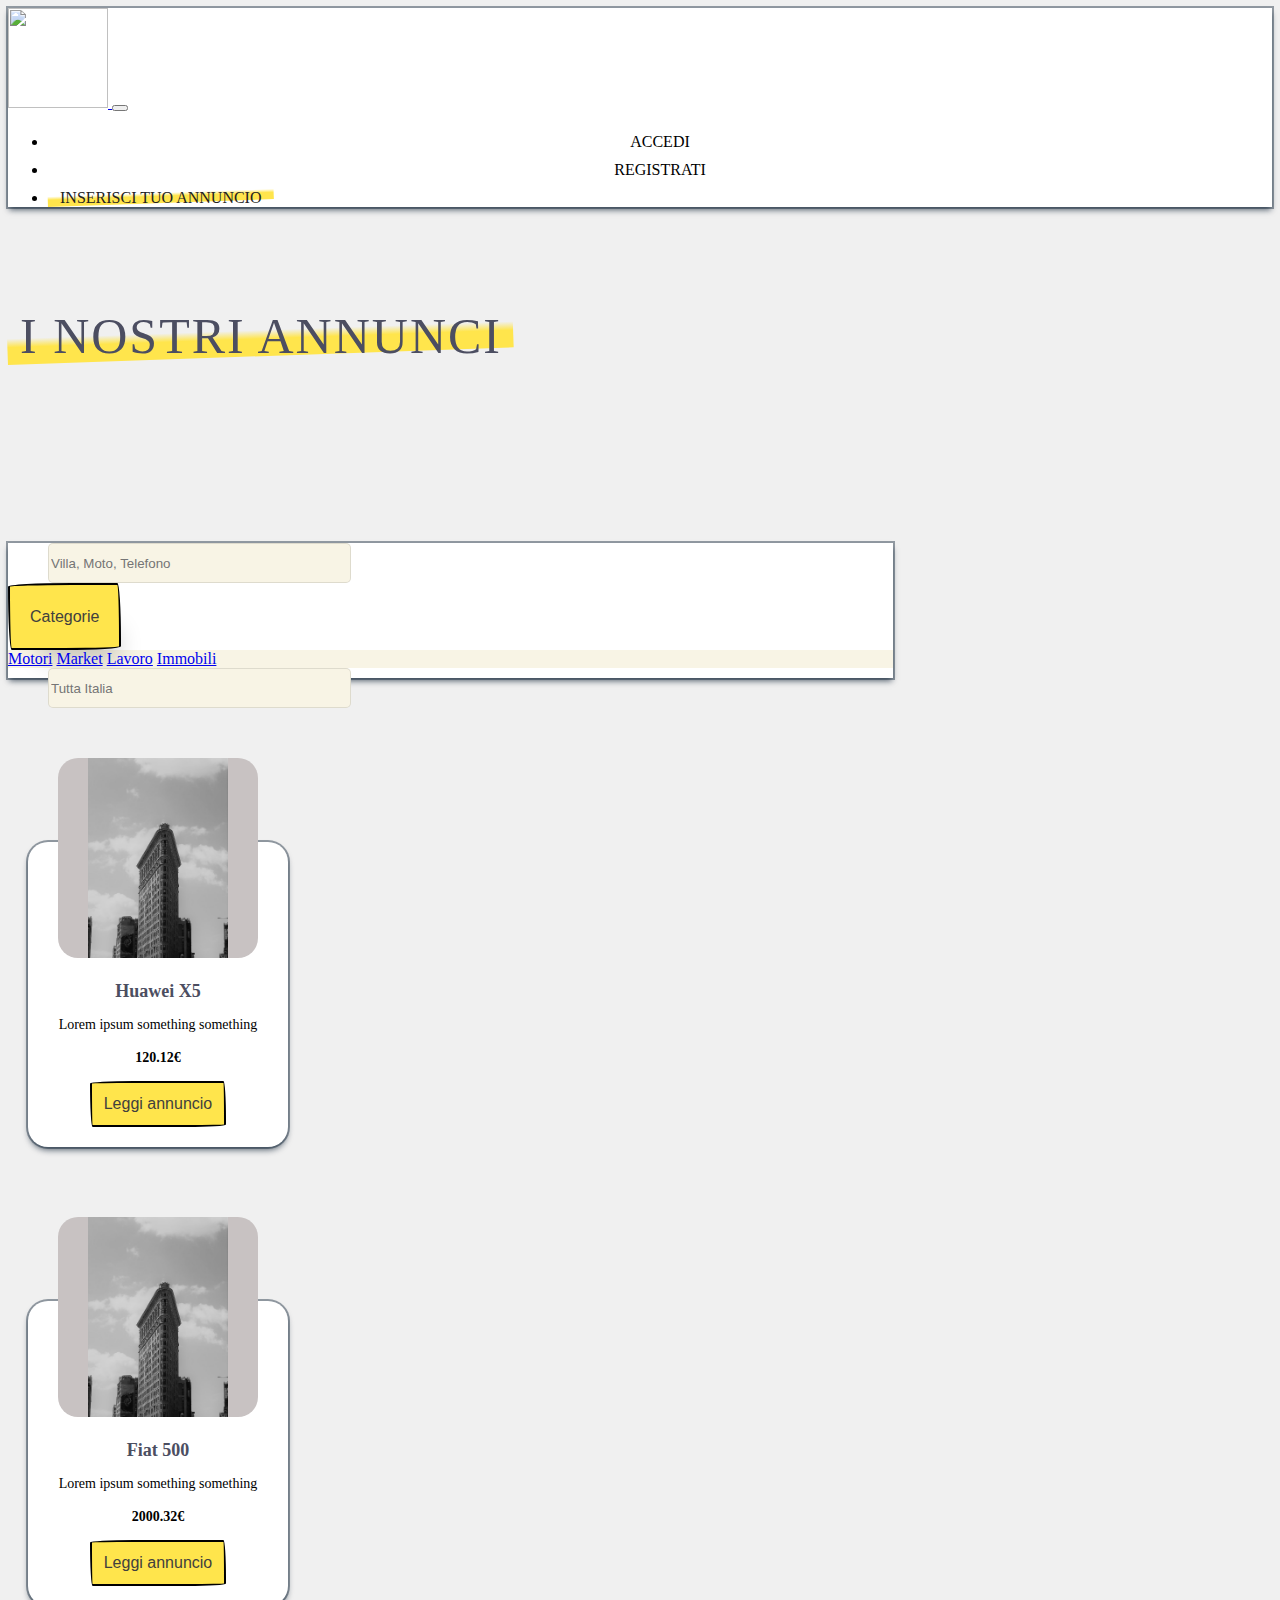
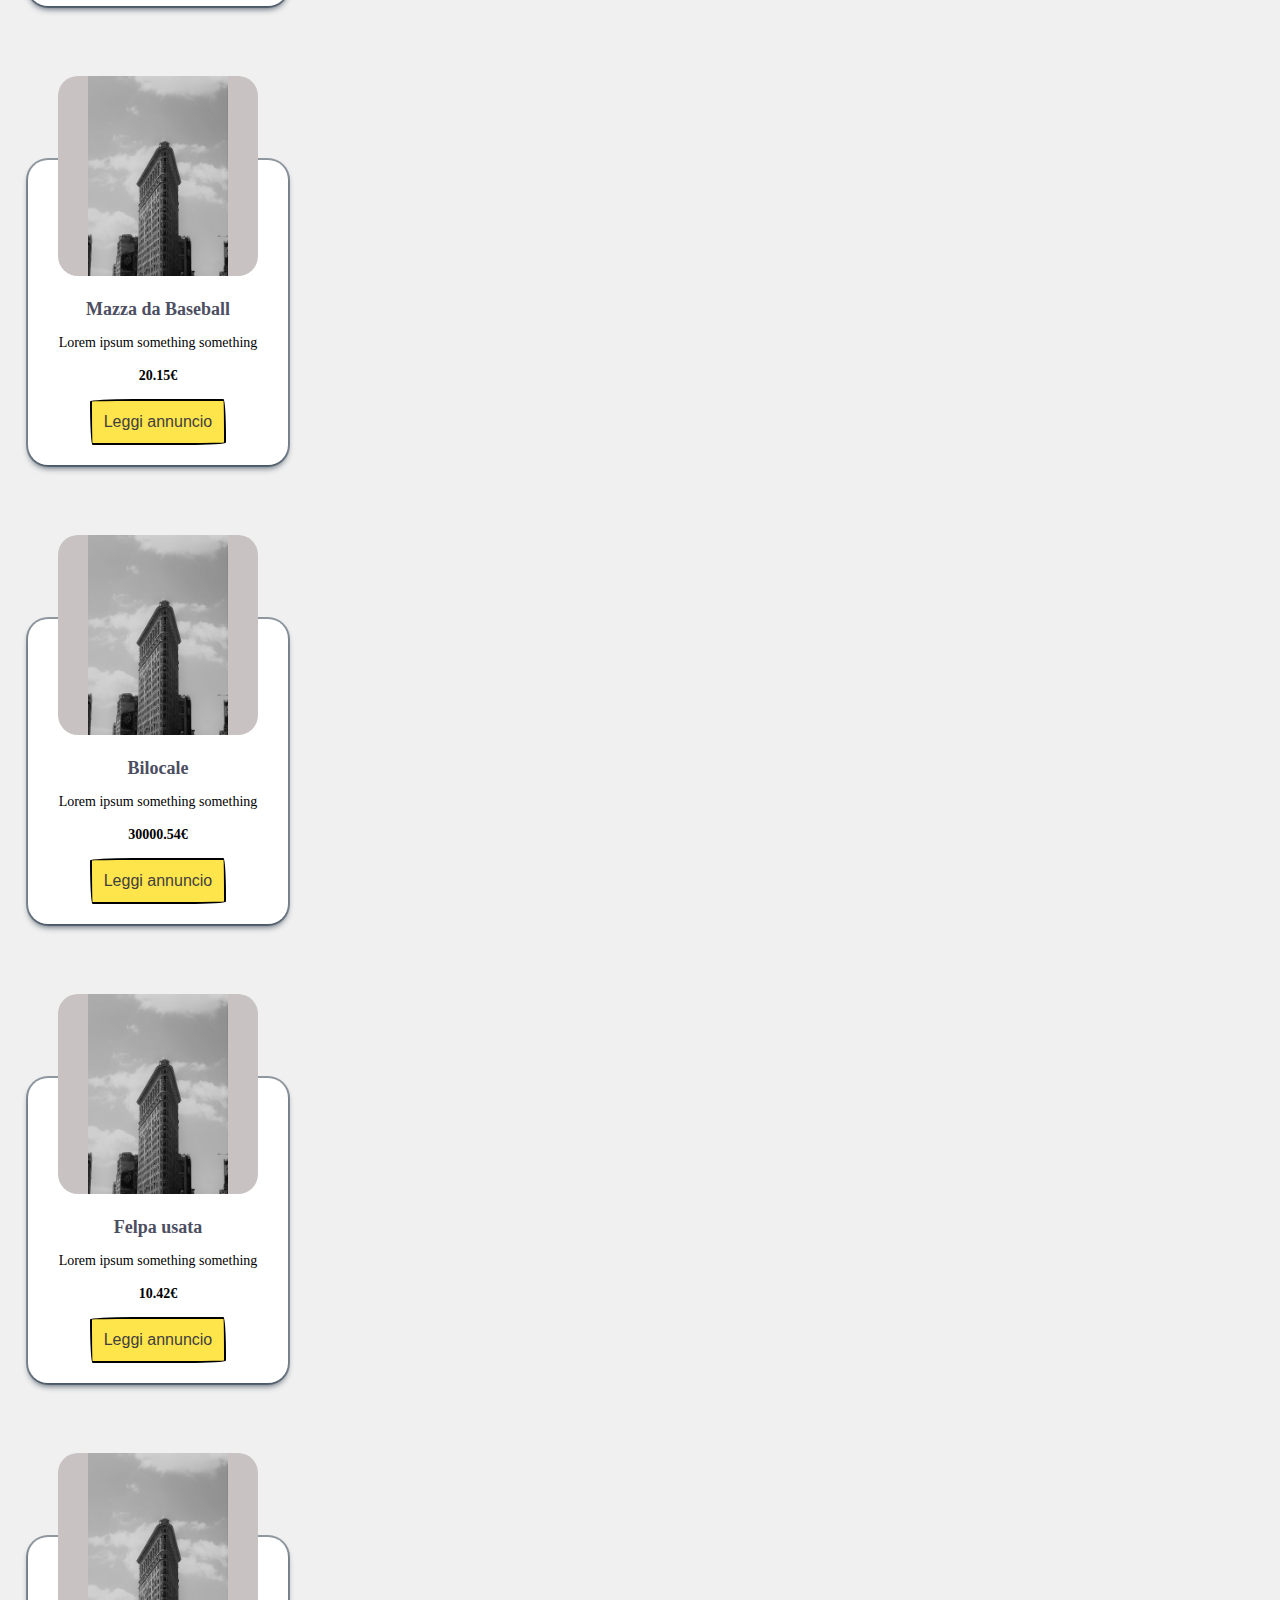
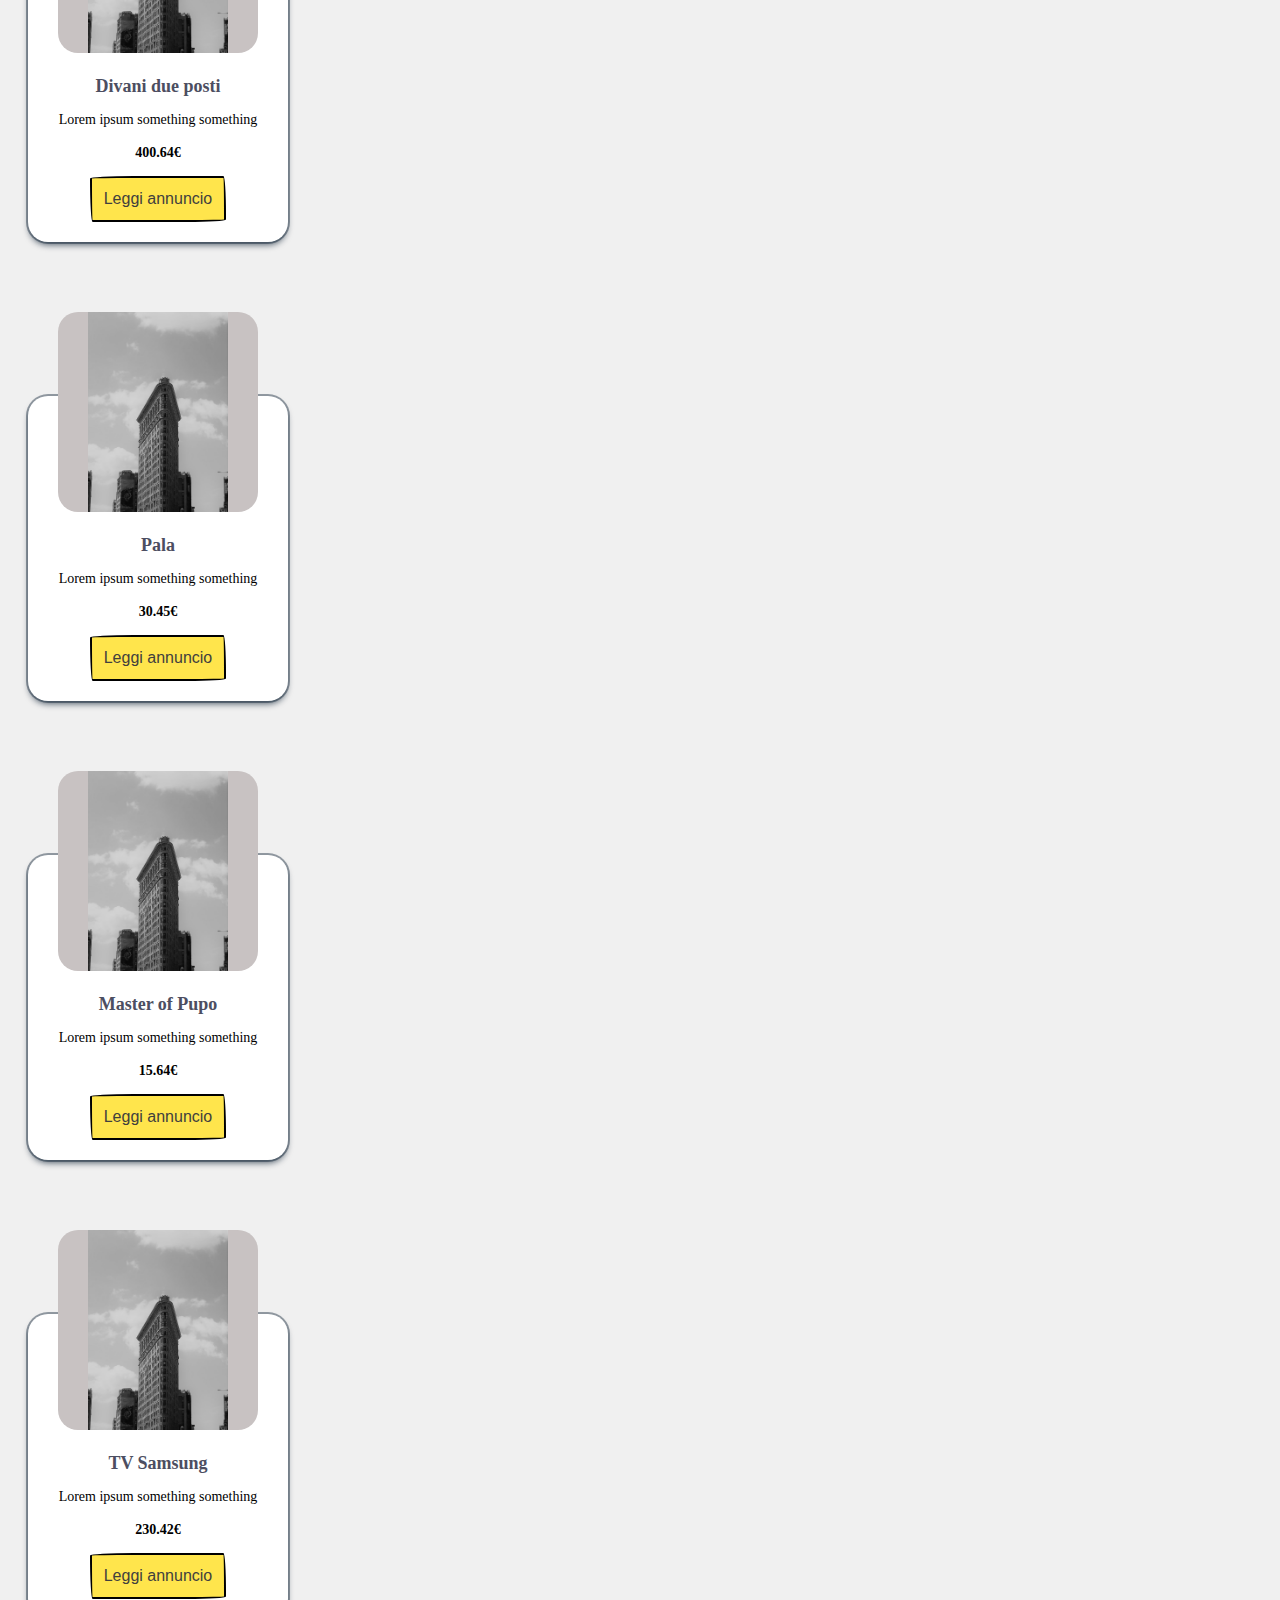
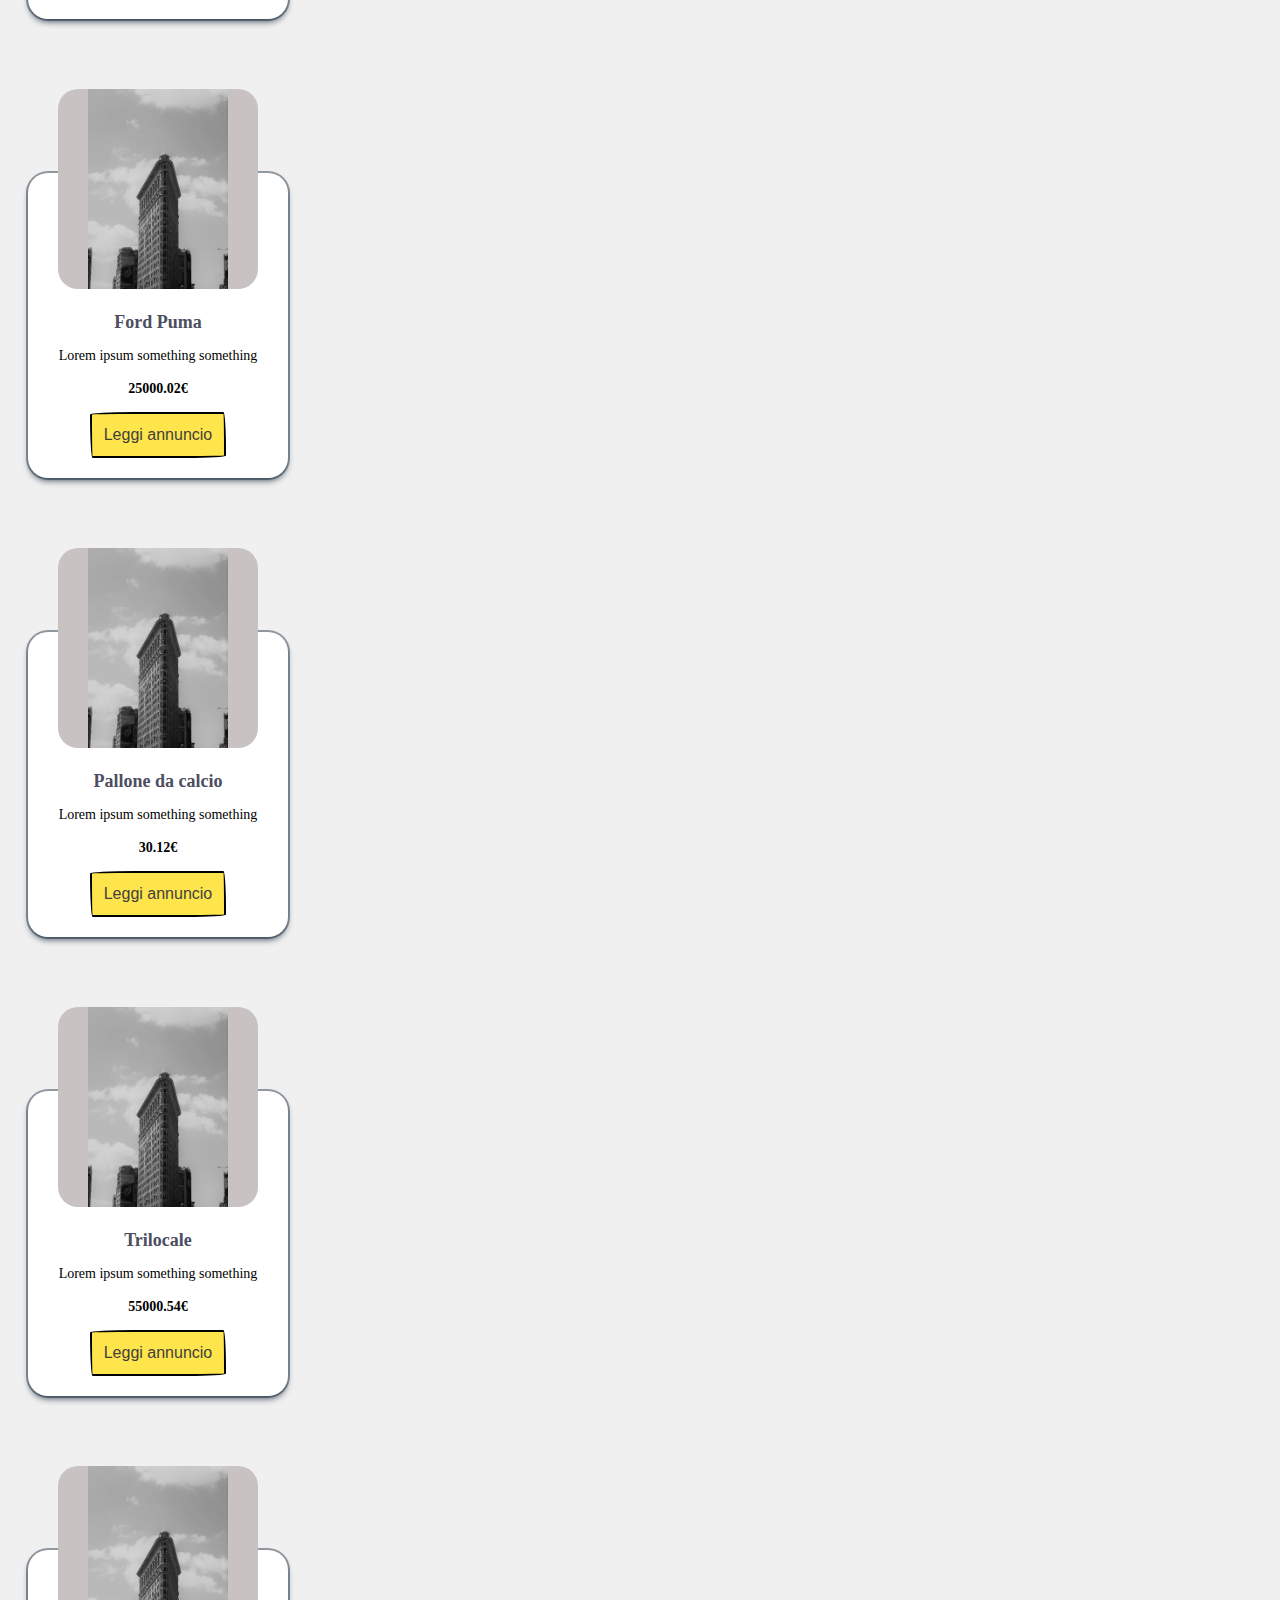
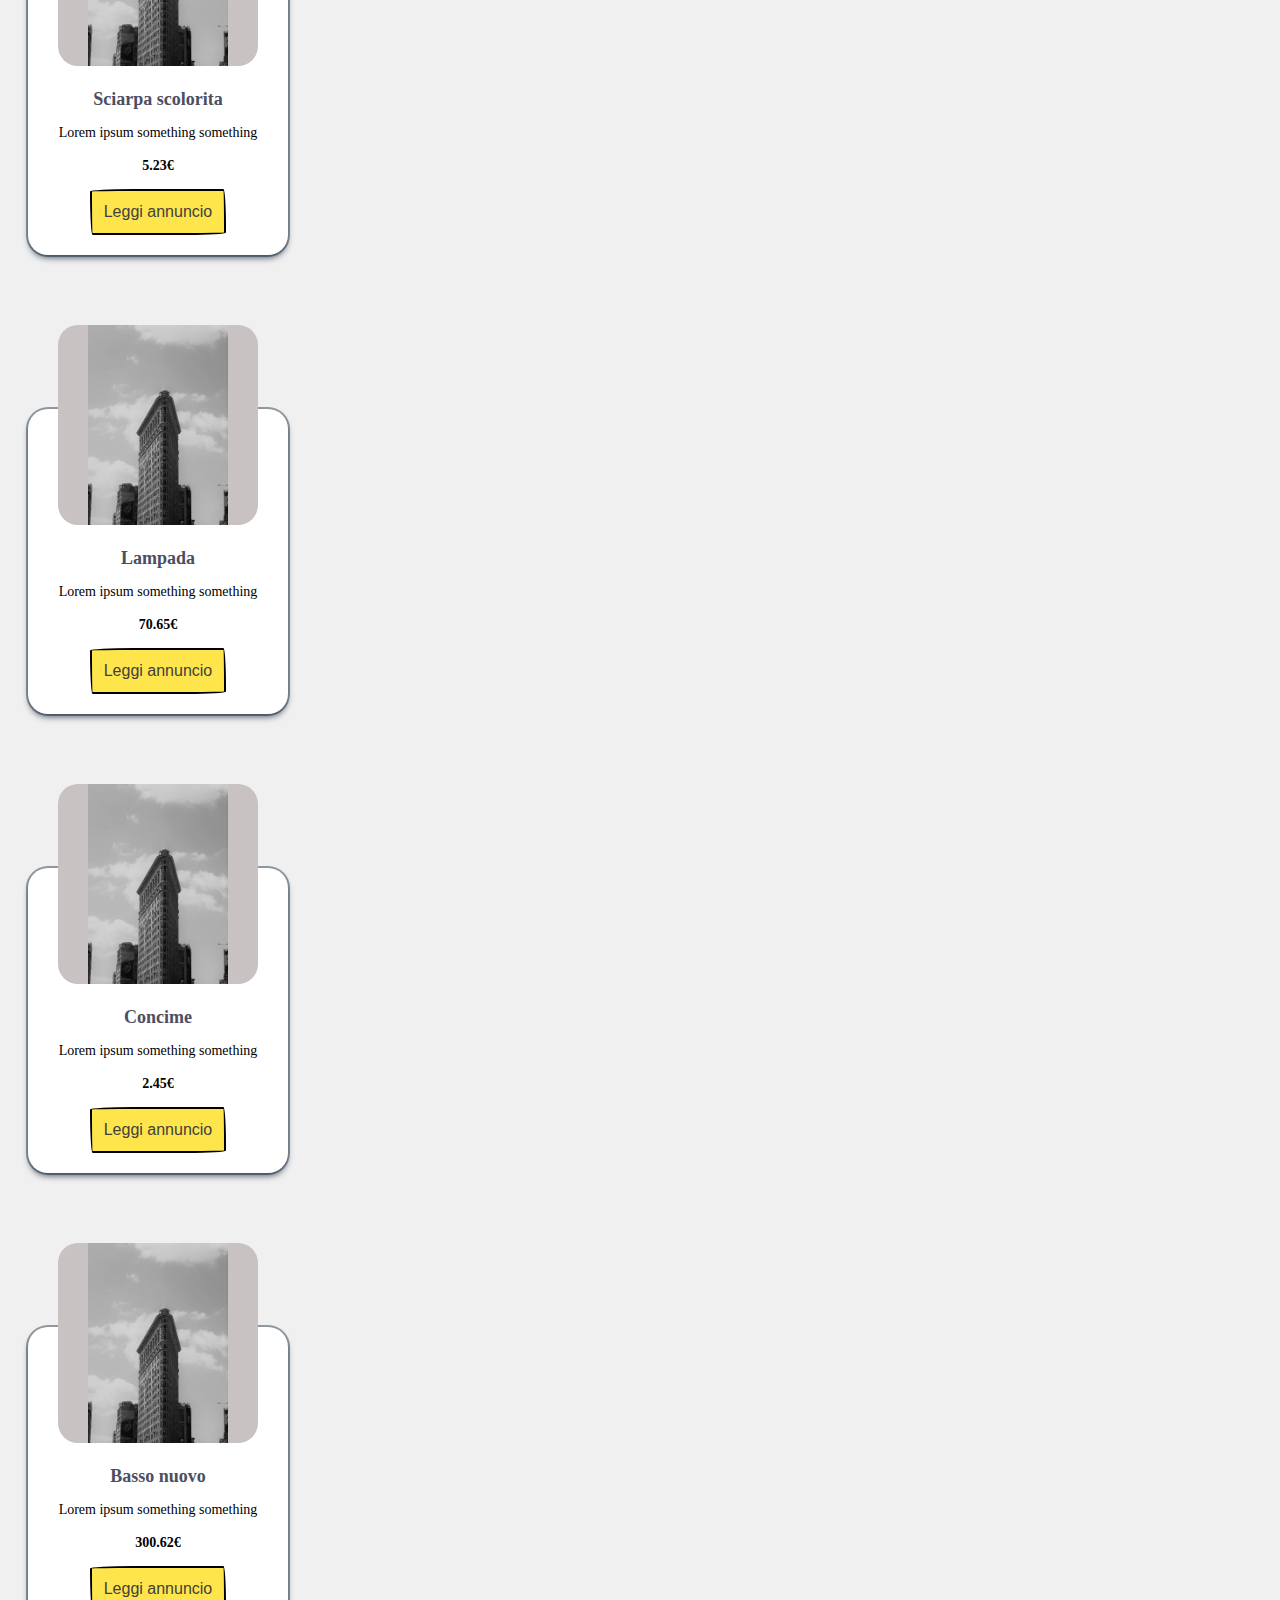
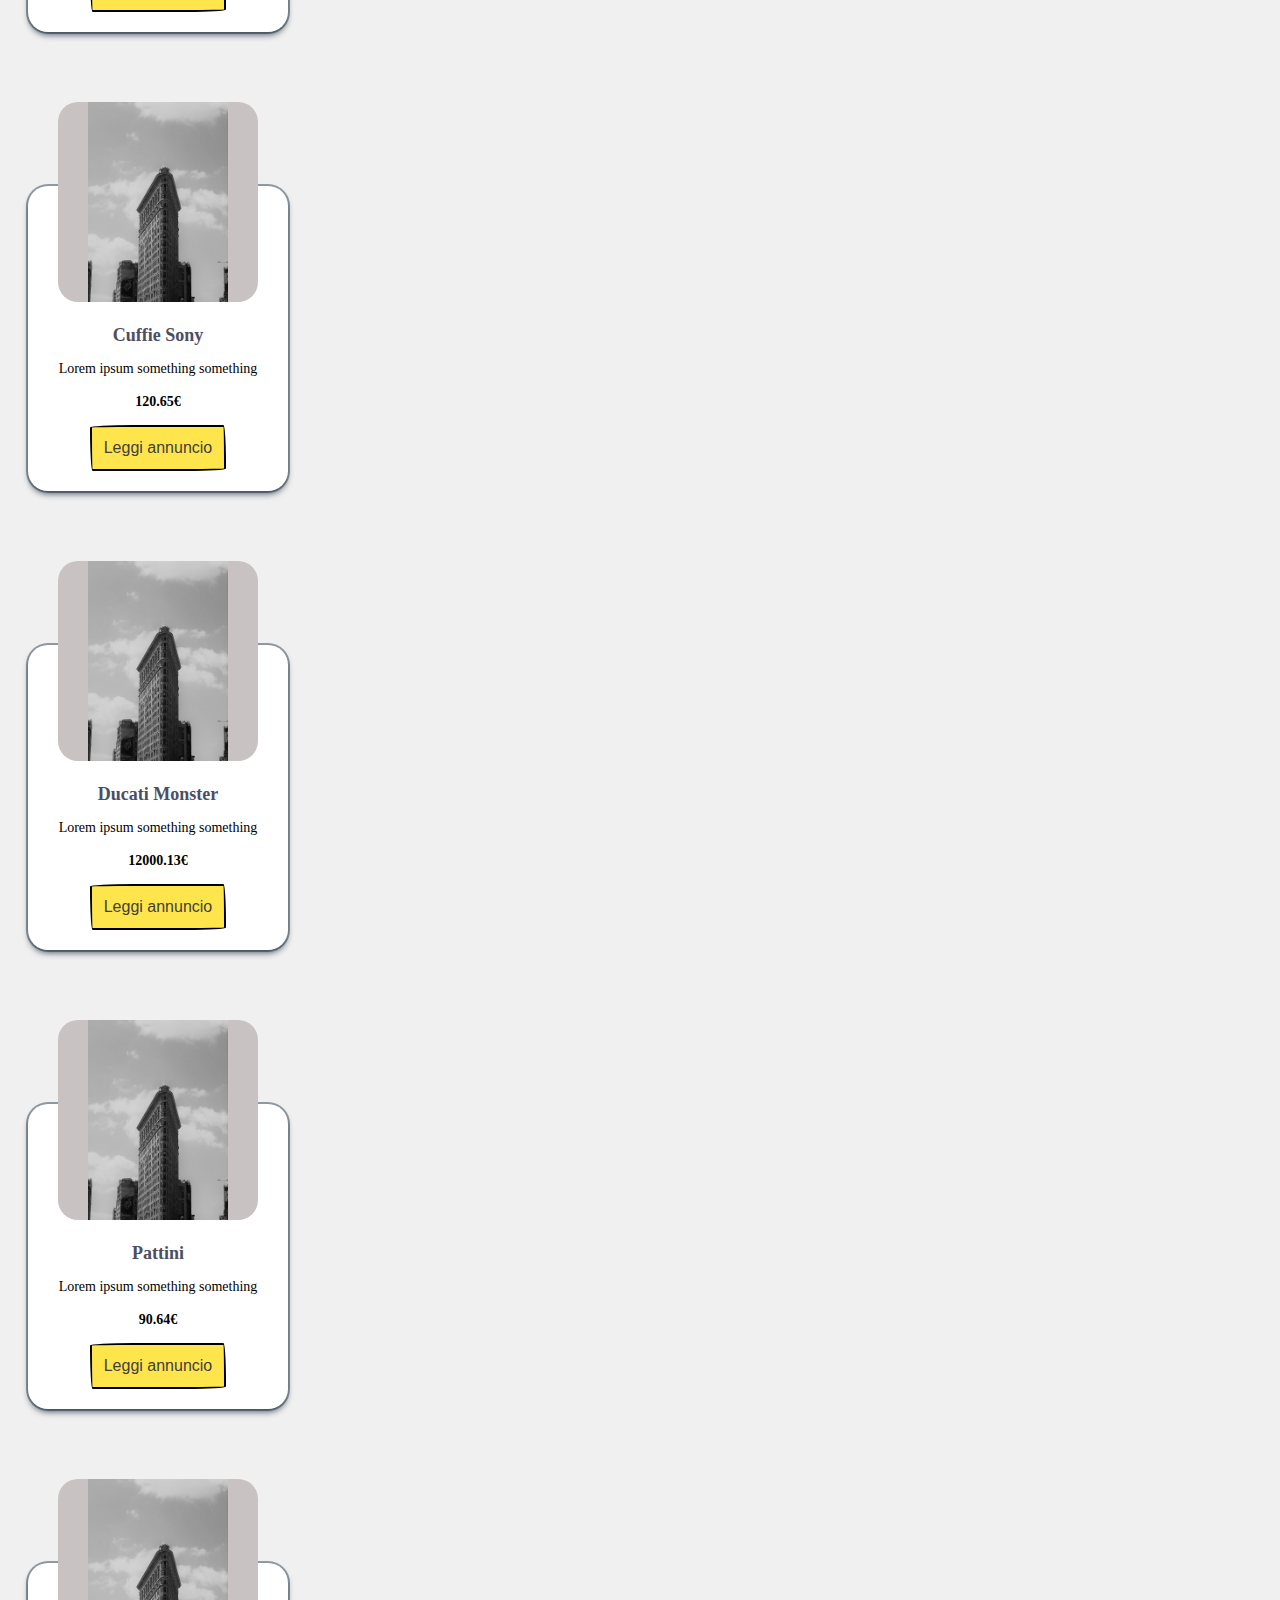
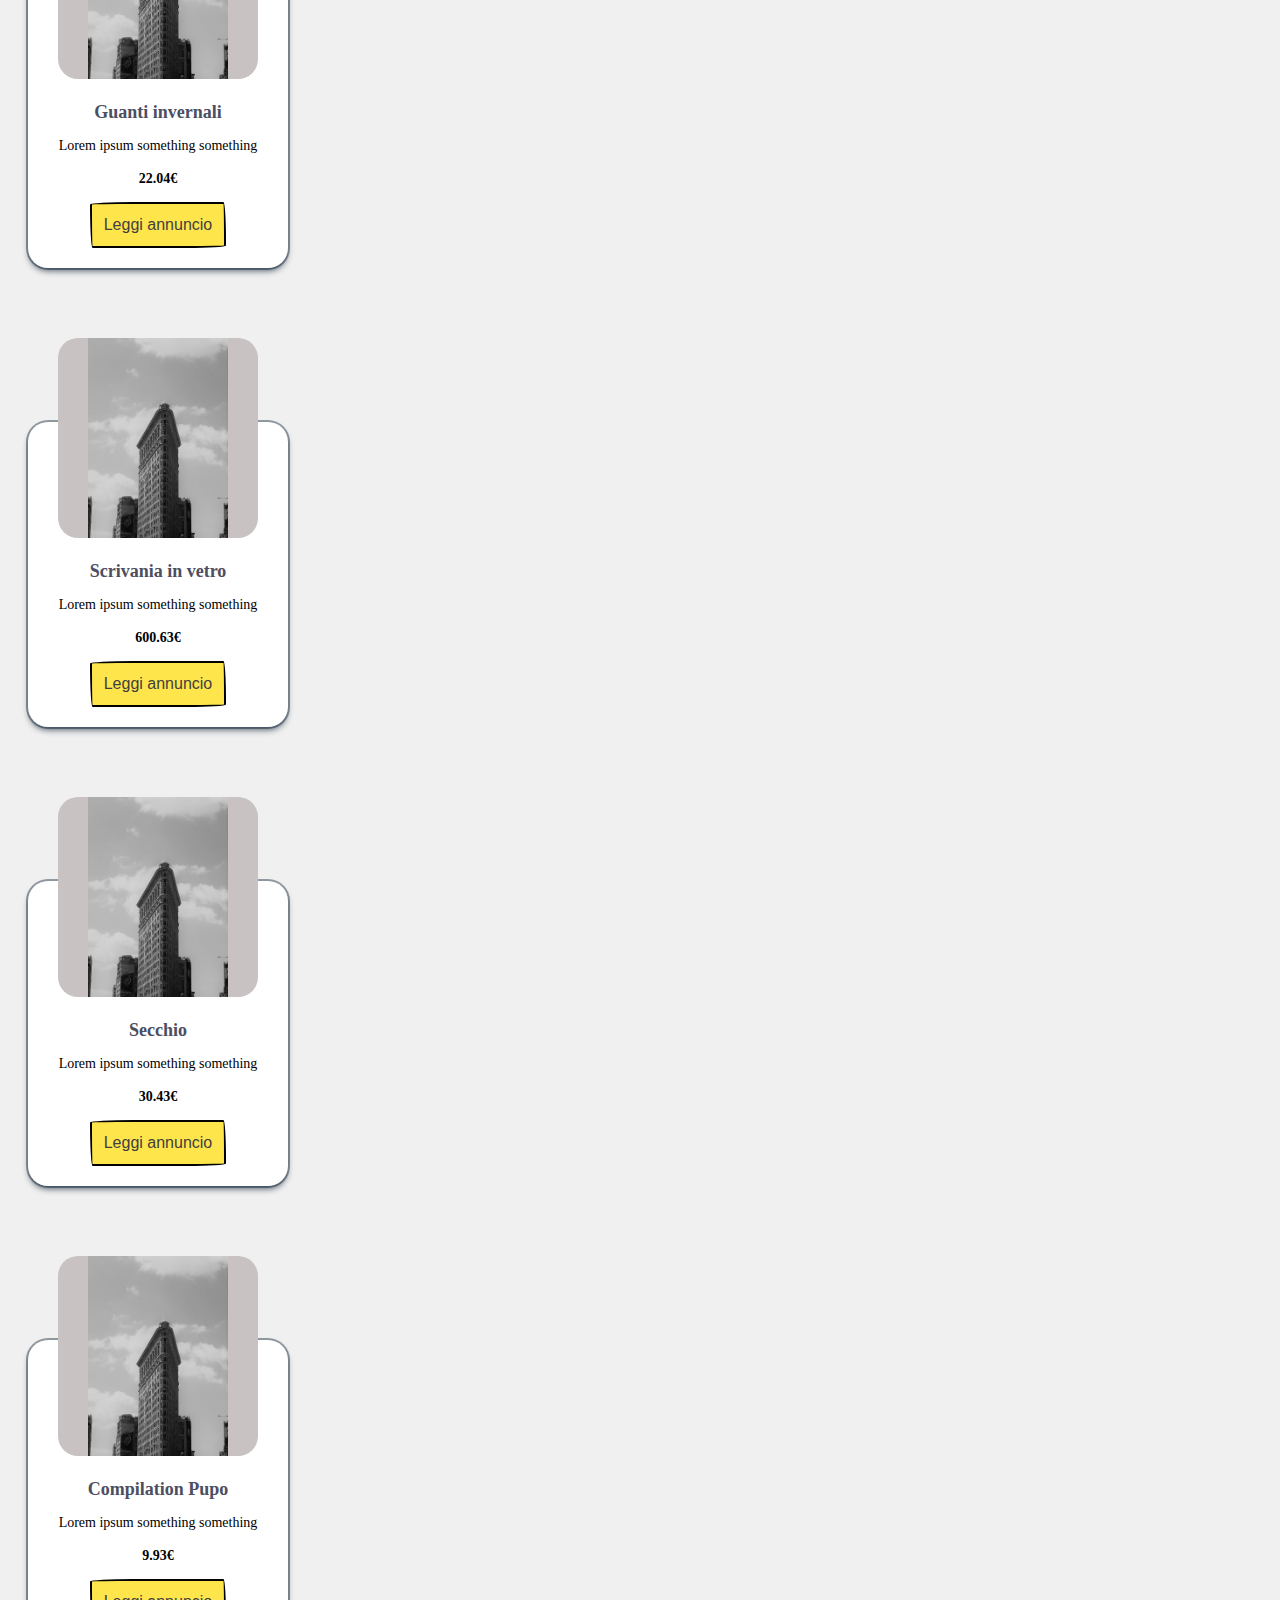
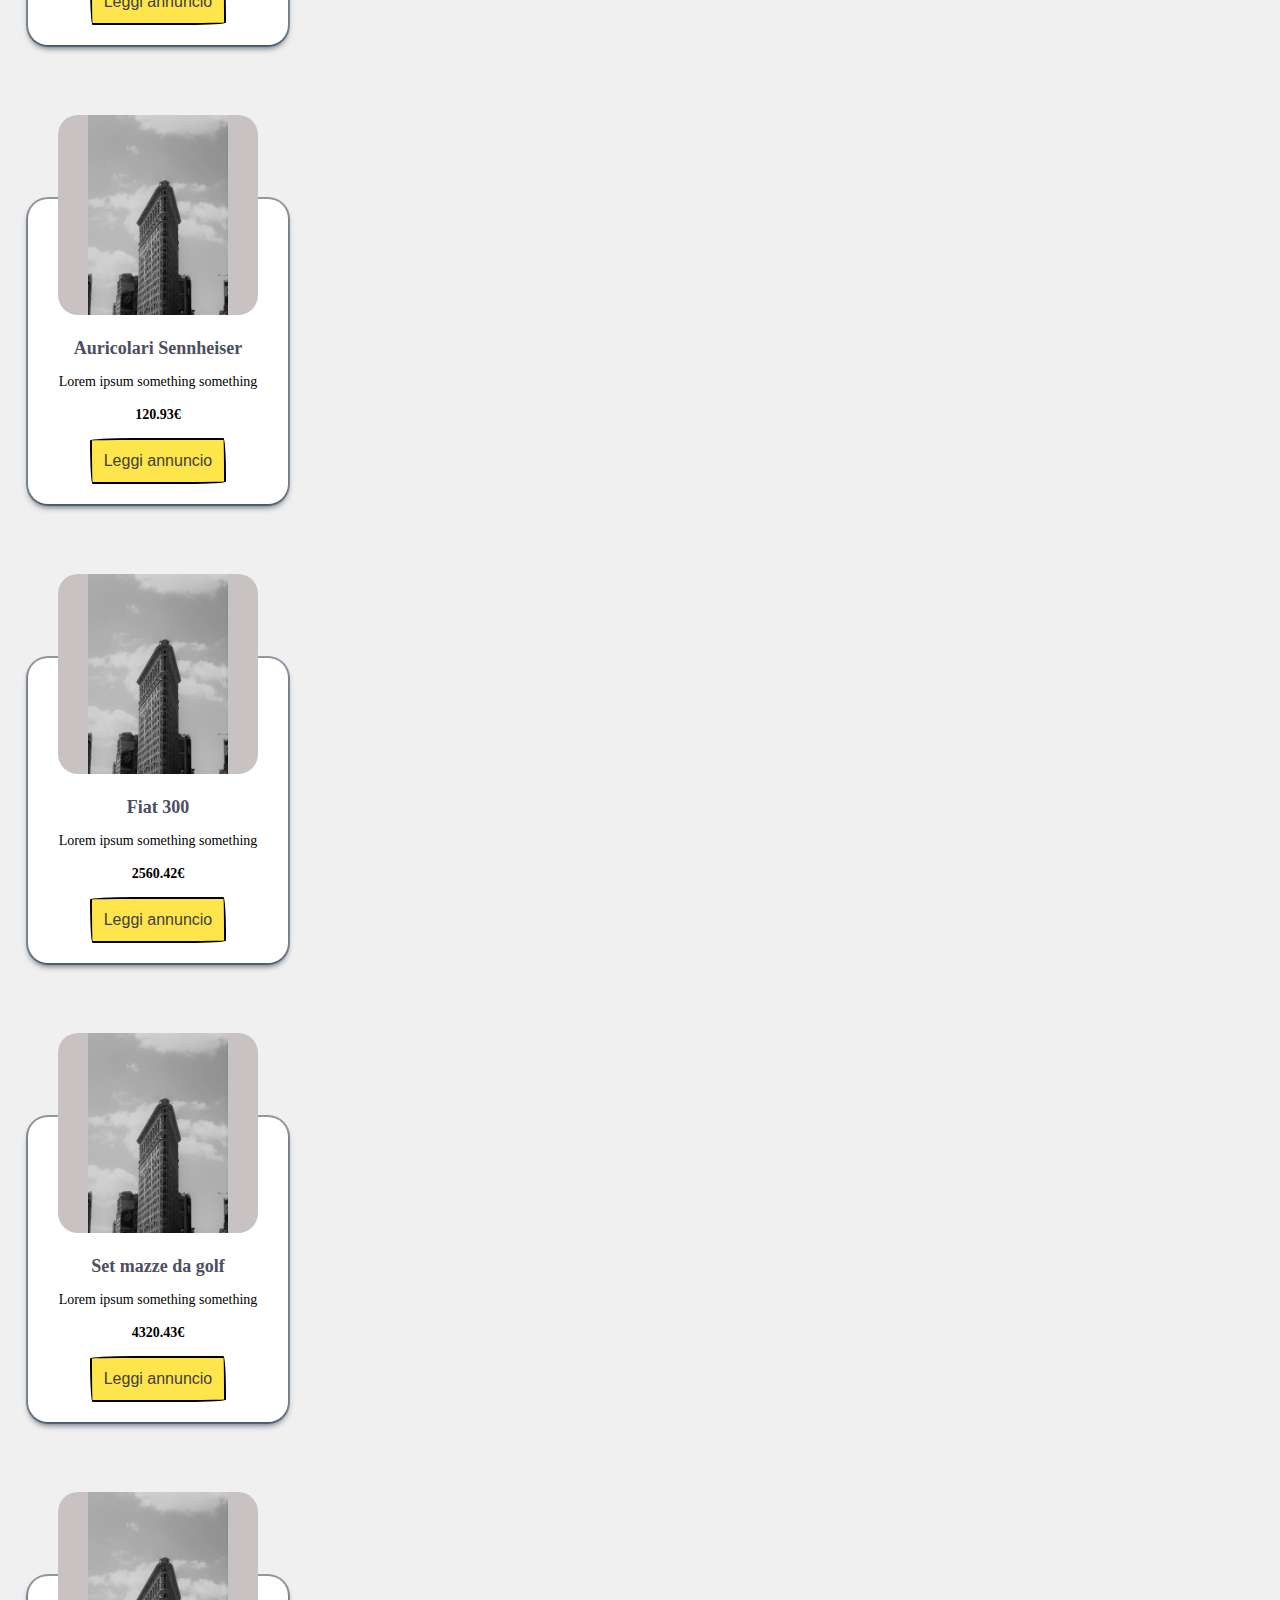
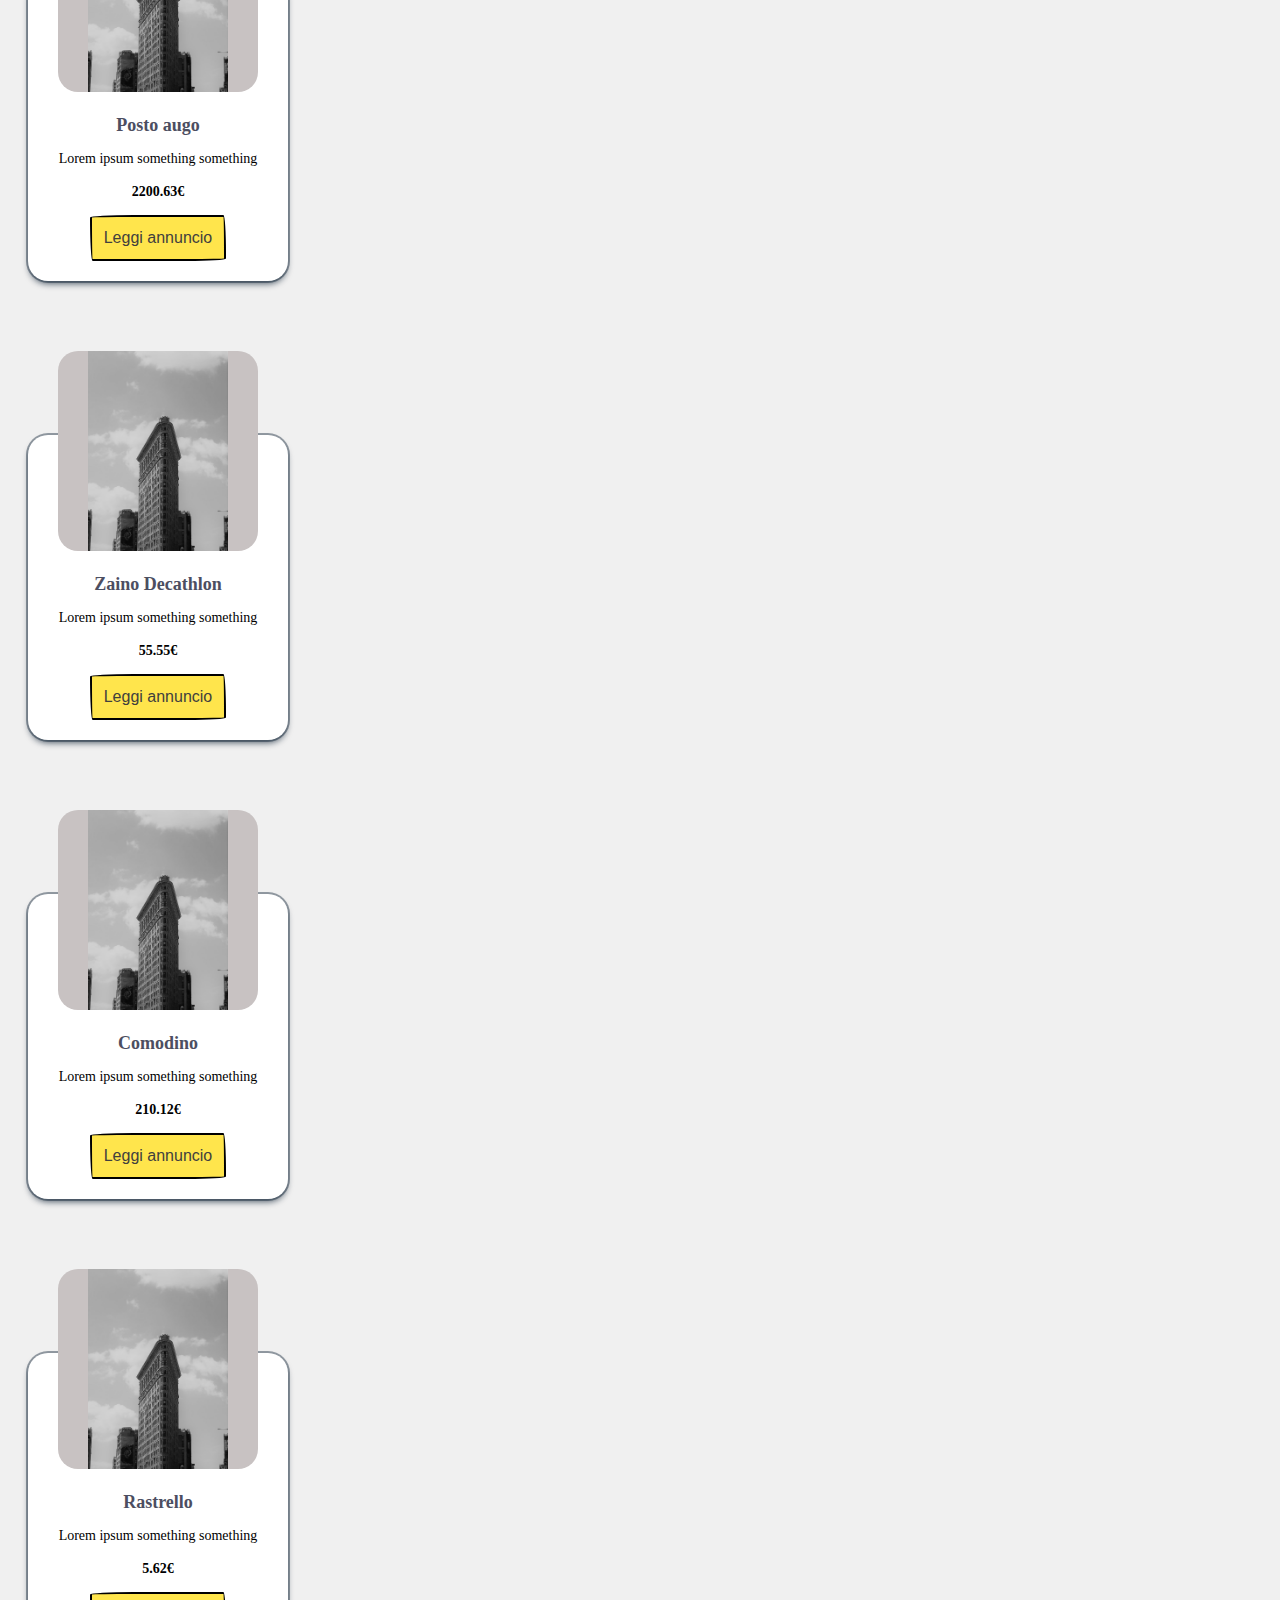
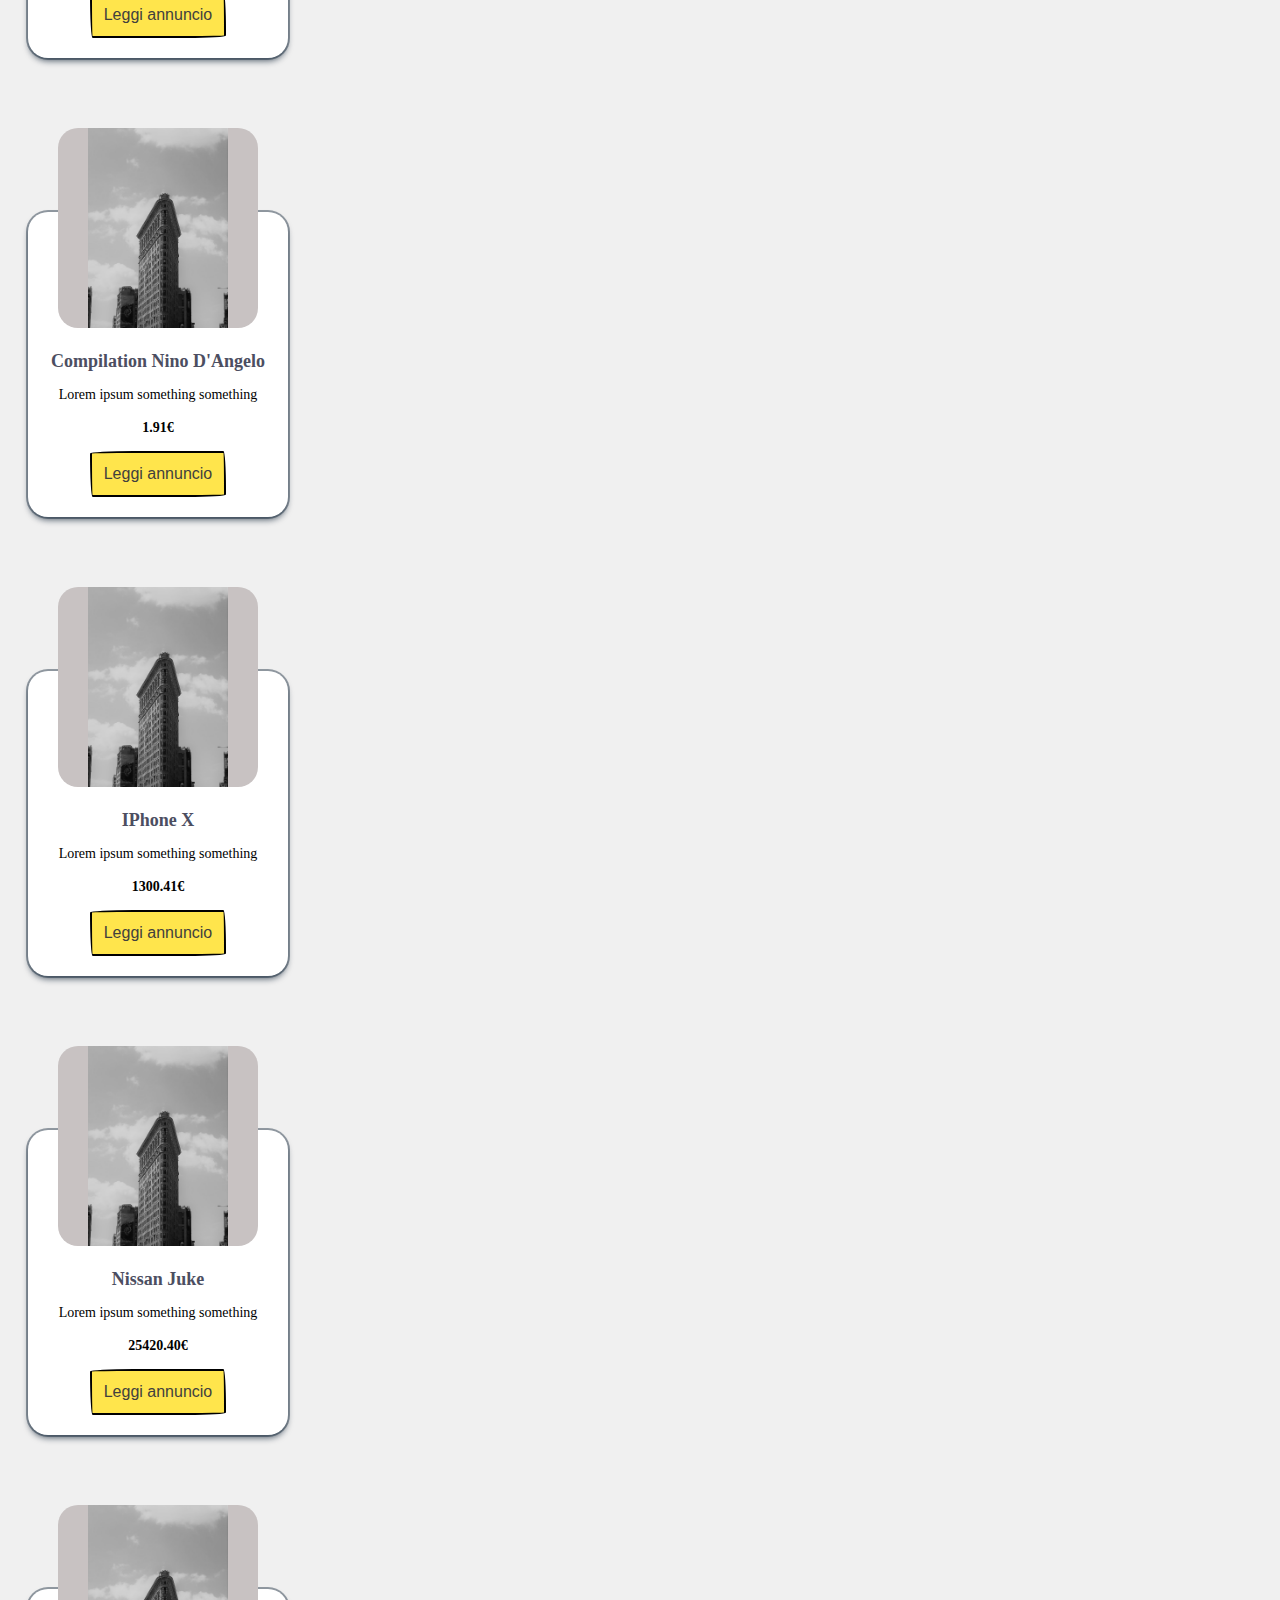
==== annunci.html @ 5de21d1d "fatto pagina annunci e messo json" ====
<!doctype html>
<html lang="en">
<head>
    <!-- Required meta tags -->
    <meta charset="utf-8">
    <meta name="viewport" content="width=device-width, initial-scale=1">
    
    <!-- Bootstrap CSS -->
    <link href="https://cdn.jsdelivr.net/npm/bootstrap@5.1.3/dist/css/bootstrap.min.css" rel="stylesheet" integrity="sha384-1BmE4kWBq78iYhFldvKuhfTAU6auU8tT94WrHftjDbrCEXSU1oBoqyl2QvZ6jIW3" crossorigin="anonymous">
    
    <!-- Font Awesome  -->
    
    <link rel="stylesheet" href="https://cdnjs.cloudflare.com/ajax/libs/font-awesome/6.0.0-beta3/css/all.min.css"
    integrity="sha512-Fo3rlrZj/k7ujTnHg4CGR2D7kSs0v4LLanw2qksYuRlEzO+tcaEPQogQ0KaoGN26/zrn20ImR1DfuLWnOo7aBA=="
    crossorigin="anonymous" referrerpolicy="no-referrer" />
    
    <!-- Google Fonts -->
    
    
    <!-- SWIPER JS -->
    
    <link rel="stylesheet" href="https://unpkg.com/swiper@7/swiper-bundle.min.css" />
    
    <!-- My CSS -->
    
    <link href="index.css" rel="stylesheet">
    
    <title>Presto</title>
</head>
<body>
    
    <!-- NAVBAR -->
    
    <section>
        <nav class="navbar navbar-fixed navbar-expand-lg navbar-light">
            <div class="container-fluid">
                <a class="navbar-brand" href="#"> <img
                    src="https://assets.website-files.com/5ec440af4659932990a1020c/6126238e144f7970c00d7c57_60f17a27f09c3f9cecf7ef53_footer-avatar.png"
                    class="img-fluid" width="100" height="100"> </a>
                    <button class="navbar-toggler" type="button" data-bs-toggle="collapse"
                    data-bs-target="#navbarSupportedContent" aria-controls="navbarSupportedContent"
                    aria-expanded="false" aria-label="Toggle navigation">
                    <span class="navbar-toggler-icon"></span>
                </button>
                <div class="collapse navbar-collapse" id="navbarSupportedContent">
                    <ul class="navbar-nav ms-auto mb-2 mb-lg-0">
                        <li class="nav-item">
                            <a href="" class="customButton">Accedi</a>
                        </li>
                        <li class="nav-item">
                            <a href="" class="customButton">Registrati</a>
                        </li>
                        <li class="nav-item d-flex justify-content-center">
                            <a href="" class="customButton r-link link text-underlined">Inserisci tuo annuncio</a>
                        </li>
                    </ul>
                    <!-- <form class="d-flex">
                        <input class="form-control me-2" type="search" placeholder="" aria-label="Search">
                        <button class="btn searchBtn" type="submit">Ricerca</button>
                    </form> -->
                </div>
            </div>
        </nav>
    </section>
    
    <!-- HEADER -->
    
    <section class="sectionMainHeader">    
        <div class="container mainHeaderAnnunci">
            <div class="row align-items-start justify-content-center">
                <div class="col-12 d-flex justify-content-center">
                    <div class="row">
                        <div class="d-flex justify-content-center">
                            <h1 class="text-center r-link link text-underlined"> I nostri annunci </h1>
                        </div>
                    </div>
                </div>
            </div>
        </div>
    </section>
    
    <!-- SEARCH SECTION -->
    
    <section>
        <div class="container searchBar d-flex justify-content-center">
            <div class="row align-items-center justify-content-between">
                <div class="col-12 col-md-3 d-flex justify-content-start searchBarText">
                    <div class="row">
                        <div class="col-12 d-flex flex-row align-items-center justify-content-start">
                            <i class="searchBarIcon fa-solid fa-2x fa-magnifying-glass"></i>
                            <input class="searchBarInput" type="search" id="search_text" placeholder="Villa, Moto, Telefono" size="35">
                        </div>
                    </div>
                </div>
                <div class="col-12 col-md-3  d-flex justify-content-center">
                    <div class="dropdown">
                        <button class="categoryBtn btn btn-secondary dropdown-toggle" type="button" id="dropdownMenuButton" data-bs-toggle="dropdown" aria-haspopup="true" aria-expanded="false">
                            Categorie
                        </button>
                        <div class="dropdown-menu" aria-labelledby="dropdownMenuButton">
                            <a class="dropdown-item" href="#">Motori</a>
                            <a class="dropdown-item" href="#">Market</a>
                            <a class="dropdown-item" href="#">Lavoro</a>
                            <a class="dropdown-item" href="#">Immobili</a>
                        </div>
                    </div>
                </div>
                <div class="col-12 col-md-3">
                    <div class="row">
                        <div class="col-12 d-flex flex-row align-items-center justify-content-end">
                            <i class="searchBarIcon fa-solid fa-2x fa-location-dot"></i>
                            <input class="searchBarInput" type="search" name="position" placeholder="Tutta Italia" size="35">
                        </div>
                    </div>
                    
                </div>
            </div>
            
        </div>
    </section>

    <!-- RISULTS AND FILTERS SECTION -->

    <div class="container-fluid">
        <div class="row">
            <div class="col-12 col-md-3 py-5">
            </div>
            <div class="col-12 col-md-9">
                <div class="row" id="announcementWrapper">
                    <!-- <div class="col-12 col-md-4">
                        <div class="row">
                            <div class="col-4">
                                <div class="annunciBox">
                                    <div class="img-container">
                                        <div class="img-inner">
                                            <div class="inner-skew">
                                                <img class="img-fluid w-100"
                                                    src="./media/daniel-reyes-LElCqbdsNz0-unsplash (1).jpg">
                                            </div>
                                        </div>
                                    </div>
                                    <div class="text-container">
                                        <h3>Titolo annuncio</h3>
                                        <div>
                                            <p> Lorem ipsum something something</p>
                                            <p><strong>100€</strong></p>
                                            <button class="btn annuncioBtn"> Leggi annuncio </button>
                                        </div>
                                    </div>
                                </div>
                            </div>
                        </div>
                       
                    </div> -->
                </div>
            </div>
        </div>
    </div>
    
    
    <!-- FOOTER      -->
    
    
    <section class="sectionFooter">
        <footer class="wrapperFooter">
            <div class="footer-hero">
                <div class="footer-contact">
                    <h2 class="heading-h2-v2">Iscriviti alla nostra newsletter!</h2>
                    <div class="gap-top-35">
                        <input class="inputForm" name="customerName" required="" type="text" />
                        <button class="formBtn">SUBMIT</button>
                    </div>
                </div>
                <img src="https://assets.website-files.com/5ec440af4659932990a1020c/6126238e144f7970c00d7c57_60f17a27f09c3f9cecf7ef53_footer-avatar.png"
                loading="lazy" width="281" alt="" class="footer-avatar img-fluid align-items-center">
            </div>
            
        </div>
    </footer>
</section>






<script src="https://cdn.jsdelivr.net/npm/bootstrap@5.1.3/dist/js/bootstrap.bundle.min.js" integrity="sha384-ka7Sk0Gln4gmtz2MlQnikT1wXgYsOg+OMhuP+IlRH9sENBO0LRn5q+8nbTov4+1p" crossorigin="anonymous"></script>
<script src="index.js"></script>
</body>
</html>
---- index.css ----
:root{
    --main-color: black;
    --second-color: #ffe54c;
    --rLinkColor: #222;
    --red: hsl(0, 78%, 62%);
    --cyan: hsl(180, 62%, 55%);
    --orange: hsl(34, 97%, 64%);
    --blue: hsl(212, 86%, 64%);
    --varyDarkBlue: hsl(234, 12%, 34%);
    --grayishBlue: hsl(229, 6%, 66%);
    --veryLightGray: hsl(0, 0%, 98%);
    --weight1: 200;
    --weight2: 400;
    --weight3: 600;
}

/* CSS */

nav {
    background-color: white;
}

.customButton {
  display: flex;
  justify-content: center;
  align-items: center;
  padding: 5px 15px;
  color: var(--main-color);
  text-transform: uppercase;
  text-decoration: none;
}

.customButton:hover{
    color: var(--main-color);
    border-bottom: 2px solid var(--main-color);

}

/* search button navbar */

.searchBtn {
  align-self: center;
  background-color: var(--second-color);
  background-image: none;
  background-position: 0 90%;
  background-repeat: repeat no-repeat;
  background-size: 4px 3px;
  border-radius: 15px 225px 255px 15px 15px 255px 225px 15px;
  border-style: solid;
  border-width: 2px;
  box-shadow: rgba(0, 0, 0, .2) 15px 28px 25px -18px;
  box-sizing: border-box;
  color: #41403e;
  cursor: pointer;
  display: inline-block;
  font-family: Neucha, sans-serif;
  font-size: 1rem;
  line-height: 23px;
  outline: none;
  padding: .75rem;
  text-decoration: none;
  transition: all 235ms ease-in-out;
  border-bottom-left-radius: 15px 255px;
  border-bottom-right-radius: 225px 15px;
  border-top-left-radius: 255px 15px;
  border-top-right-radius: 15px 225px;
  user-select: none;
  -webkit-user-select: none;
  touch-action: manipulation;
}

.searchBtn:hover {
  box-shadow: rgba(0, 0, 0, .3) 2px 8px 8px -5px;
  transform: translate3d(0, 2px, 0);
}

.searchBtn:focus {
  box-shadow: rgba(0, 0, 0, .3) 2px 8px 4px -6px;
}

.form-control:focus{
    border-color: var(--main-color);
    box-shadow: var(--main-color);
    
}

.navbar {
    box-shadow: rgba(6, 24, 44, 0.4) 0px 0px 0px 2px, rgba(6, 24, 44, 0.65) 0px 4px 6px -1px, rgba(255, 255, 255, 0.08) 0px 1px 0px inset;
}

/* custom h1 */

.r-link{
	display: var(--rLinkDisplay, inline-flex) !important;
}

.r-link[href]{
	color: var(--rLinkColor) !important;
	text-decoration: var(--rLinkTextDecoration, none) !important;
}

.text-underlined{
--uiTextUnderlinedLineHeight: var(--textUnderlinedLineHeight, 2px); /* 1 */
--uiTextUnderlinedLineGap: var(--textUnderlinedLineGap, .5rem);
--uiTextUnderlinedPaddingBottom: calc(var(--uiTextUnderlinedLineHeight) + var(--uiTextUnderlinedLineGap));
padding-bottom: var(--uiTextUnderlinedPaddingBottom) !important;
position: var(--textUnderlinedPosition, relative) !important;
z-index: var(--textUnderlinedZindex, 1) !important;}


.text-underlined::after{
content: "";
width: var(--textUnderlinedLineWidht, 100%) !important;
height: var(--uiTextUnderlinedLineHeight) !important;
background-image: var(--textUnderlinedBackgroundImage, linear-gradient(to top, var(--textUnderlinedLineColor, currentColor) 30%, rgba(255, 255, 255, 0) 45%)) !important; /* 1 */        
position: absolute;
left: var(--textUnderlinedLineLeft, 0) !important;
bottom: var(--textUnderlinedLineBottom, 0) !important;
z-index: var(--textUnderlinedLineZindex, -1) !important;}

.link{
--textUnderlinedLineHeight: 100%;
--textUnderlinedLineGap: 0;
--textUnderlinedLineColor: var(--second-color);
padding-left: .75rem;
padding-right: .75rem;
 }

 .link::after{
will-change: width;
transition: width .1s ease-out;
transform: rotate(-2deg);
transform-origin: left bottom;
}

.link:hover{
	--textUnderlinedLineWidht: 0;
}

.link:hover::after{
	transition-duration: .15s;
}

.link{
	font-weight: 500;
	text-transform: uppercase;
}

.link:focus{
	outline: 2px solid var(--second-color);
	outline-offset: .5rem;
}

/* HEADER */


.mainHeader {
    height: 100vh;
    padding-top: 50px;
}


.mainHeaderAnnunci {
    height: 30vh;
    padding-top: 50px;
}

h1{
    font-size: 50px;
    letter-spacing: 2px;
}

body {
    background-color: #f0f0f0;
}

.searchBar {
    box-shadow: rgba(6, 24, 44, 0.4) 0px 0px 0px 2px, rgba(6, 24, 44, 0.65) 0px 4px 6px -1px, rgba(255, 255, 255, 0.08) 0px 1px 0px inset;
    height: 15vh;
    width: 70%;
    margin-bottom: 30px;
    position: relative;
    background-color: white;

}

.searchBarIcon {
 padding: 20px;
}

.searchBarText {
    margin: none;
    padding-right: 20px;
}


.categoryBtn {

    align-self: center;
    background-color: var(--second-color);
    border-radius: 15px 225px 255px 15px 15px 255px 225px 15px;
    border-style: solid;
    border-width: 2px;
    box-shadow: rgba(0, 0, 0, .2) 15px 28px 25px -18px;
    box-sizing: border-box;
    color: #41403e;
    display: inline-block;
    font-size: 1rem;
    line-height: 23px;
    outline: none;
    padding: .75rem;
    text-decoration: none;
    transition: all 235ms ease-in-out;
    border-bottom-left-radius: 15px 255px;
    border-bottom-right-radius: 225px 15px;
    border-top-left-radius: 255px 15px;
    border-top-right-radius: 15px 225px;
    touch-action: manipulation;
    padding: 20px;

}

.searchBarInput {
    border: 1px solid rgba(0, 0, 0, 0.1);
    border-radius: 5px;
    background: #f8f4e5;
    height: 40px;
}

.searchBarInput:focus, textarea:focus {
    border-color: transparent;
    box-shadow: none;
}

.searchBarInput:focus-visible, textarea:focus-visible {
    border-color: transparent;
    box-shadow: none;
}

.dropdown-menu {
    background-color: #f8f4e5;
}



/* sections of homepage */


.attribution { 
    font-size: 11px; text-align: center; 
}
.attribution a { 
    color: hsl(228, 45%, 44%); 
}

h1:first-of-type {
    font-weight: var(--weight1);
    color: var(--varyDarkBlue);

}

h1:last-of-type {
    color: var(--varyDarkBlue);
}


.sectionHeader {
    text-align: center;
    line-height: 0.8;
    margin-bottom: 80px;
}

.box p {
    color: var(--grayishBlue);
}

.box {
    border-radius: 5px;
    box-shadow: rgba(6, 24, 44, 0.4) 0px 0px 0px 2px, rgba(6, 24, 44, 0.65) 0px 4px 6px -1px, rgba(255, 255, 255, 0.08) 0px 1px 0px inset;
    padding: 30px;
    margin: 20px; 
    background-color: white; 
}

.sectionImg {
        display: block;
        margin-left: auto;
        margin-right: auto;
        width: 50%;
        padding: 10px;
}

.sectionBtn {
    align-self: center;
    background-color: var(--second-color);
    background-image: none;
    background-position: 0 90%;
    border-radius: 15px 225px 255px 15px 15px 255px 225px 15px;
    border-style: solid;
    border-width: 2px;
    box-sizing: border-box;
    color: #41403e;
    cursor: pointer;
    display: inline-block;
    font-size: 1rem;
    outline: none;
    padding: .75rem;
    text-decoration: none;
    transition: all 235ms ease-in-out;
    border-bottom-left-radius: 15px 255px;
    border-bottom-right-radius: 225px 15px;
    border-top-left-radius: 255px 15px;
    border-top-right-radius: 15px 225px;
    touch-action: manipulation;
    margin-left: 30px;
    
}

.sectionBtn:hover {
    box-shadow: rgba(0, 0, 0, .3) 2px 8px 8px -5px;
    transform: translate3d(0, 2px, 0);
  }
  
.sectionBtn:focus {
    box-shadow: rgba(0, 0, 0, .3) 2px 8px 4px -6px;
  }


.cyan {
    border-top: 5px solid var(--cyan);
}
.red {
    border-top: 5px solid var(--red);
}
.blue {
    border-top: 5px solid var(--blue);
}
.orange {
    border-top: 5px solid var(--orange);
}



/* ULTIMI ANNUNCI */

.sectionAnnunci {

    text-align: center;
    line-height: 0.8;
    margin-bottom: 80px;
    margin-top: 80px;

}

.annunciBox {
    width: 260px;
    text-align: center;
    padding: 20px;
    display: inline-block;
  }

.img-container {
      height: 230px;
      width: 200px;
      overflow: hidden;
      border-radius: 0px 0px 20px 20px;
      display: inline-block;
  }
  
.img-container img {
      height: 250px;
  }
  
.inner-skew {
      border-radius: 20px;
      overflow: hidden;
      padding: 0px;
      margin: 30px 0px 0px 0px;
      background: #c8c2c2;
      height: 250px;
      width: 200px;
  }
  
.text-container {
    box-shadow: rgba(6, 24, 44, 0.4) 0px 0px 0px 2px, rgba(6, 24, 44, 0.65) 0px 4px 6px -1px, rgba(255, 255, 255, 0.08) 0px 1px 0px inset;
    padding: 120px 20px 20px 20px;
    border-radius: 20px;
    background: #fff;
    margin: -120px 0px 0px 0px;
    line-height: 19px;
    font-size: 14px;
  }
  
.text-container h3 {
    margin: 20px 0px 10px 0px;
    color: var(--varyDarkBlue);
    font-size: 18px;
  }

.annuncioBtn {
    align-self: center;
    background-color: var(--second-color);
    background-image: none;
    background-position: 0 90%;
    border-radius: 15px 225px 255px 15px 15px 255px 225px 15px;
    border-style: solid;
    border-width: 2px;
    box-sizing: border-box;
    color: #41403e;
    cursor: pointer;
    display: inline-block;
    font-size: 1rem;
    outline: none;
    padding: .75rem;
    text-decoration: none;
    transition: all 235ms ease-in-out;
    border-bottom-left-radius: 15px 255px;
    border-bottom-right-radius: 225px 15px;
    border-top-left-radius: 255px 15px;
    border-top-right-radius: 15px 225px;
    touch-action: manipulation;
  }

.annuncioBtn:hover {
    box-shadow: rgba(0, 0, 0, .3) 2px 8px 8px -5px;
    transform: translate3d(0, 2px, 0);
  }
  
.annuncioBtn:focus {
    box-shadow: rgba(0, 0, 0, .3) 2px 8px 4px -6px;
  }

.containerAnnunci {
    margin-bottom: 80px;
}


/* SWIPER */

.swiper {
    width: 85%;
    height: 500px;
    /* box-shadow: rgba(0, 0, 0, 0.56) 0px 22px 70px 4px;
    border-radius: 30px; */
    /* background-color: #f8f4e5; */
  }

.swiper-slide{
      width: 25%;
  }



.btnPrev {
    color: var(--varyDarkBlue);
}

.btnNext {
    color: var(--varyDarkBlue);
}

.btnPrev:focus {
    border-color: transparent;
    box-shadow: none;
}

.btnNext:focus{
    border-color: transparent;
    box-shadow: none;
}


.sectionLavoro {
    text-align: center;
    line-height: 0.8;
    margin-bottom: 80px;
    margin-top: 80px;
    padding-top: 50px;
}


/* form section */

.formContainer {

    width: 80%;
    height: 80%;
    padding: 20px;
    box-shadow: rgba(0, 0, 0, .3) 2px 8px 8px -5px;
    

}

.labelForm, .inputForm, textarea {
  display: block;
  width: 100%;
  font-size: 12pt;
  line-height: 24pt;
}

.inputForm {
  margin-bottom: 24pt;
}

.formTitle {
  font-weight: normal;
  font-size: 10pt;
  line-height: 24pt;
  font-style: italic;
  margin: 0 0 0.5em 0;
}

span {
  font-size: 8pt;
}

em {
  color: black;
  font-weight: bold;
}

.inputForm, textarea {
  border: none;
  border: 1px solid rgba(0, 0, 0, 0.1);
  border-radius: 2px;
  background: #f8f4e5;
  padding-left: 5px;
  outline: none;
}

input:focus, textarea:focus {
  border: 1px solid #6bd4b1;
}

textarea {
  resize: none;
}

.formBtn {
  display: block;
  line-height: 24pt;
  padding: 0 20px;
  border: none;
  background: var(--second-color);
  color: black;
  letter-spacing: 2px;
  transition: 0.2s all ease-in-out;
  border-bottom: 2px solid transparent;
  outline: none;
}

.formBtn:hover {
    box-shadow: rgba(0, 0, 0, .3) 2px 8px 8px -5px;
    transform: translate3d(0, 2px, 0);
  }
  
.formBtn:focus {
    box-shadow: rgba(0, 0, 0, .3) 2px 8px 4px -6px;
  }

.paddingLavoro {
    padding-bottom: 50px;
}


/* footer */

.wrapperFooter {
    width: 100%;
    max-width: 1230px;
    margin-right: auto;
    margin-left: auto;
    padding-right: 15px;
    padding-left: 15px;
}

.footer-hero {
    display: flex;
    flex-direction: row;
    justify-content: space-between;
}

.footer-contact {
    width: 100%;
    max-width: 605px;
}

.heading-h2-v2 {
    position: relative;
    z-index: 1;
    color: var(--veryLightGray);
    font-size: 40px;
    line-height: 1.2em;
    padding-top: 30px;
}

.gap-top-35 {
    margin-top: 35px;
    color: transparent;
}

.w-form {
    margin: 0 0 15px;
}


.footer-avatar {
    margin-right: 37px;
    margin-bottom: 25px;
    padding-right: 10px;
    padding-bottom: 7px;
    padding-top: 100px;
}

.footer-content {
    display: flex;
    margin-top: 30px;
    justify-content: space-between;
    align-items: flex-start;
}

.footer-grid {
    display: flex;
    width: 100%;
    max-width: 610px;
    justify-content: space-between;
    grid-auto-columns: 1fr;
    grid-template-columns: 1fr 1fr;
    grid-template-rows: auto auto;
}

.footer-link-2 {
    display: block;
    margin-bottom: 10px;
    font-family: Inter,sans-serif;
    color: var(--veryLightGray);
    font-size: 16px;
    text-decoration: none;
}

.social-wrap {
    display: flex;
    align-items: center;
    justify-content: space-evenly;
    grid-auto-columns: 1fr;
    grid-template-columns: 1fr 1fr 1fr 1fr;
    grid-template-rows: auto;
    color: var(--veryLightGray);
}

.sectionFooter {
    background: #484848;
}

@media screen and (max-width: 996px){
    .swiper-slide {
        width: 35%;
    }
}

@media screen and (max-width: 780px){
    .swiper-slide {
        width: 45%;
    }
}

@media screen and (max-width: 470px){
    .swiper-slide {
        width: 55%;
    }
}


@media (min-width: 950px) {
    .row1-container {
        display: flex;
        justify-content: center;
        align-items: center;
    }
    
    .row2-container {
        display: flex;
        justify-content: center;
        align-items: center;
    }
    .box-down {
        position: relative;
        top: 150px;
    }
    .box {
        width: 20%;
     
    }
    .header p {
        width: 30%;
    }
    
}

@media (min-width: 768px) {
    .searchBtn {
      min-width: 120px;
      padding: 0 25px;
    }
  }

@media (max-width: 450px) {
    .box {
        height: 200px;
    }
}

@media (max-width: 950px) and (min-width: 450px) {
    .box {
        text-align: center;
        height: 180px;
    }
}

@media (max-width: 400px) {
    h1 {
        font-size: 1.5rem;
    }
}
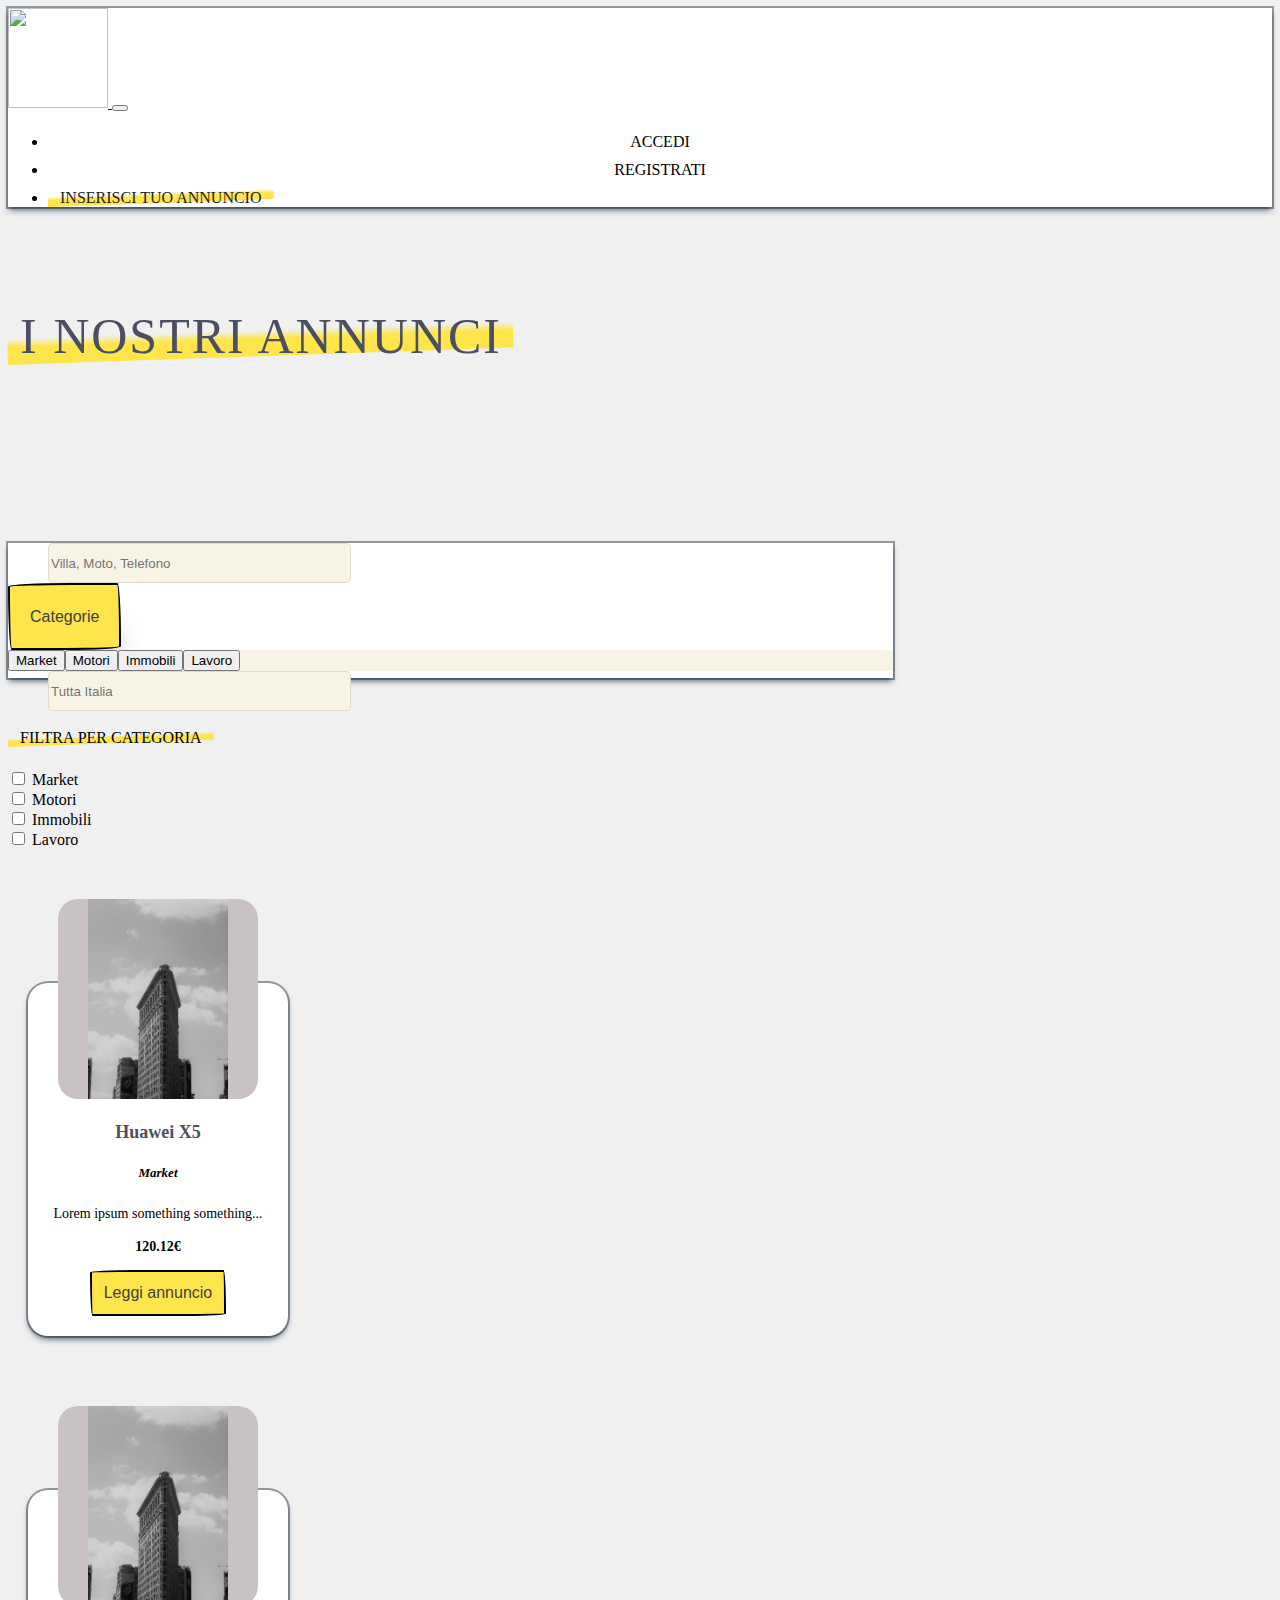
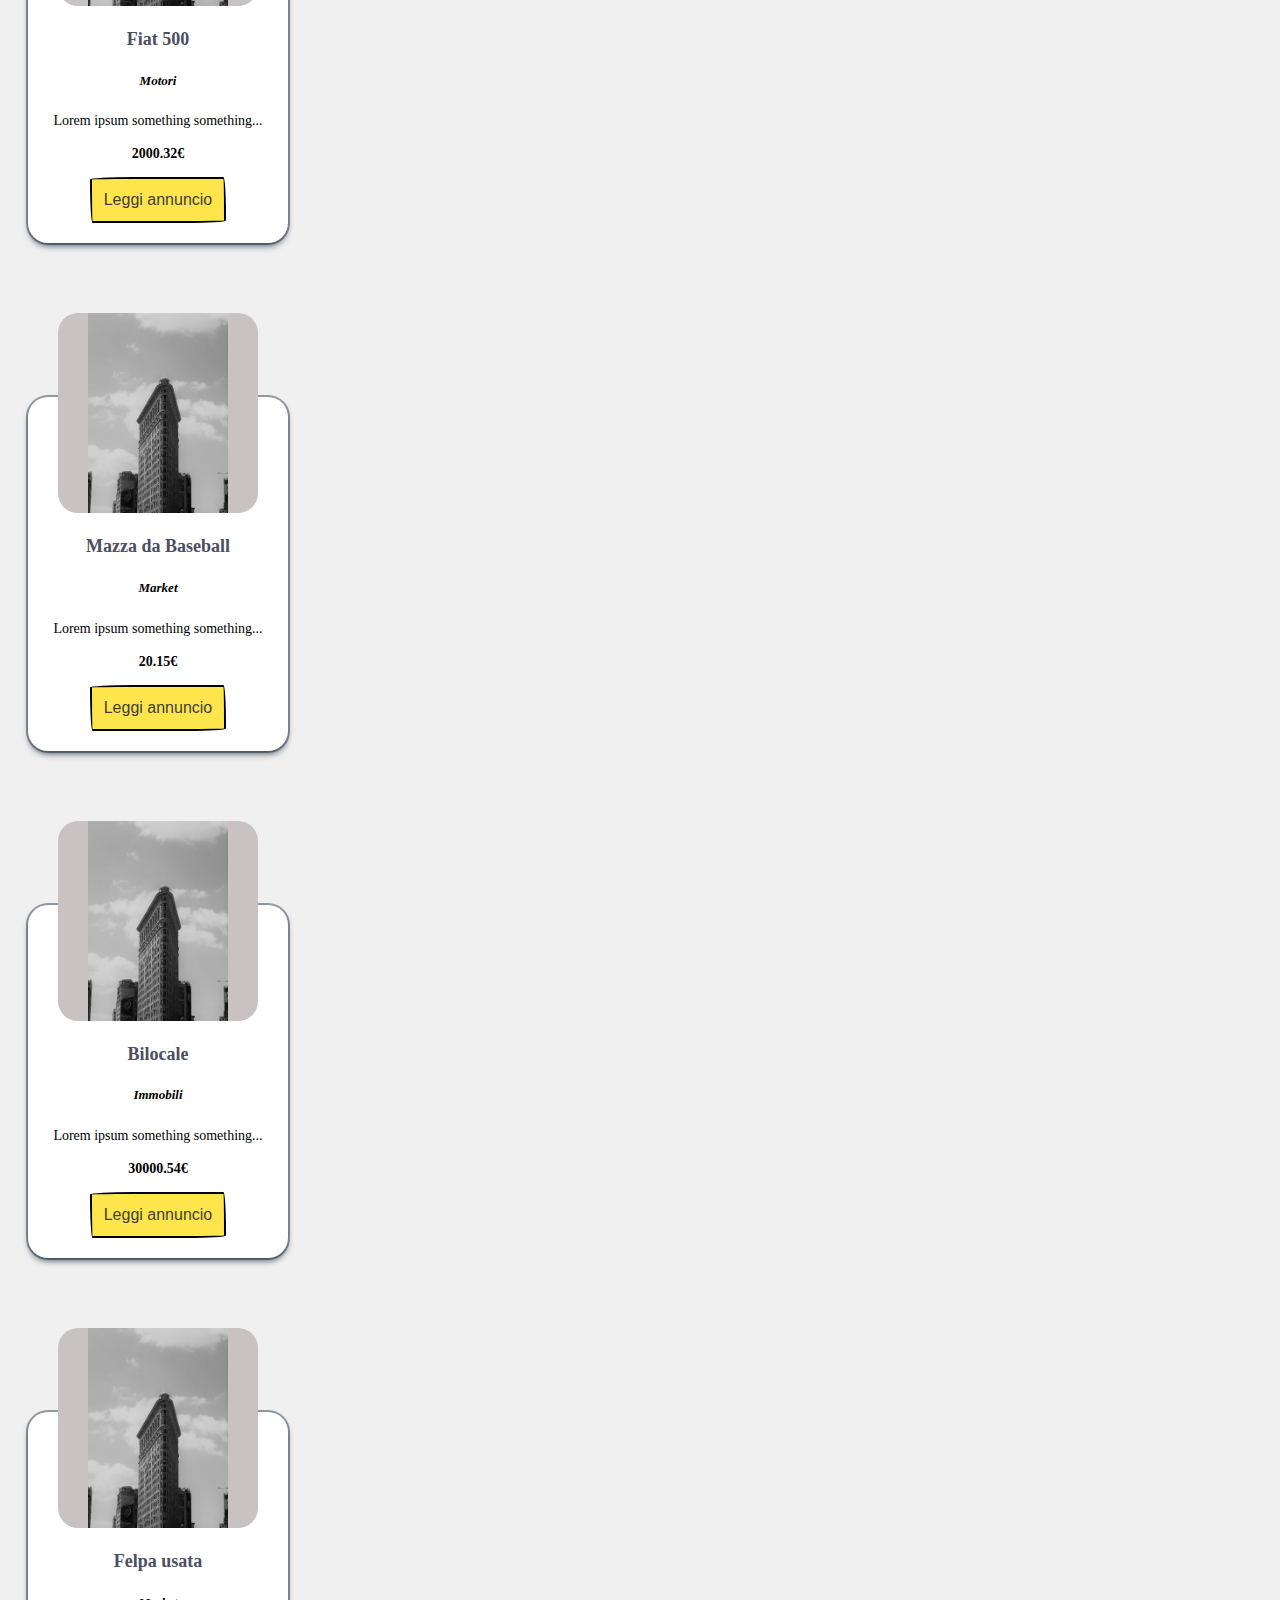
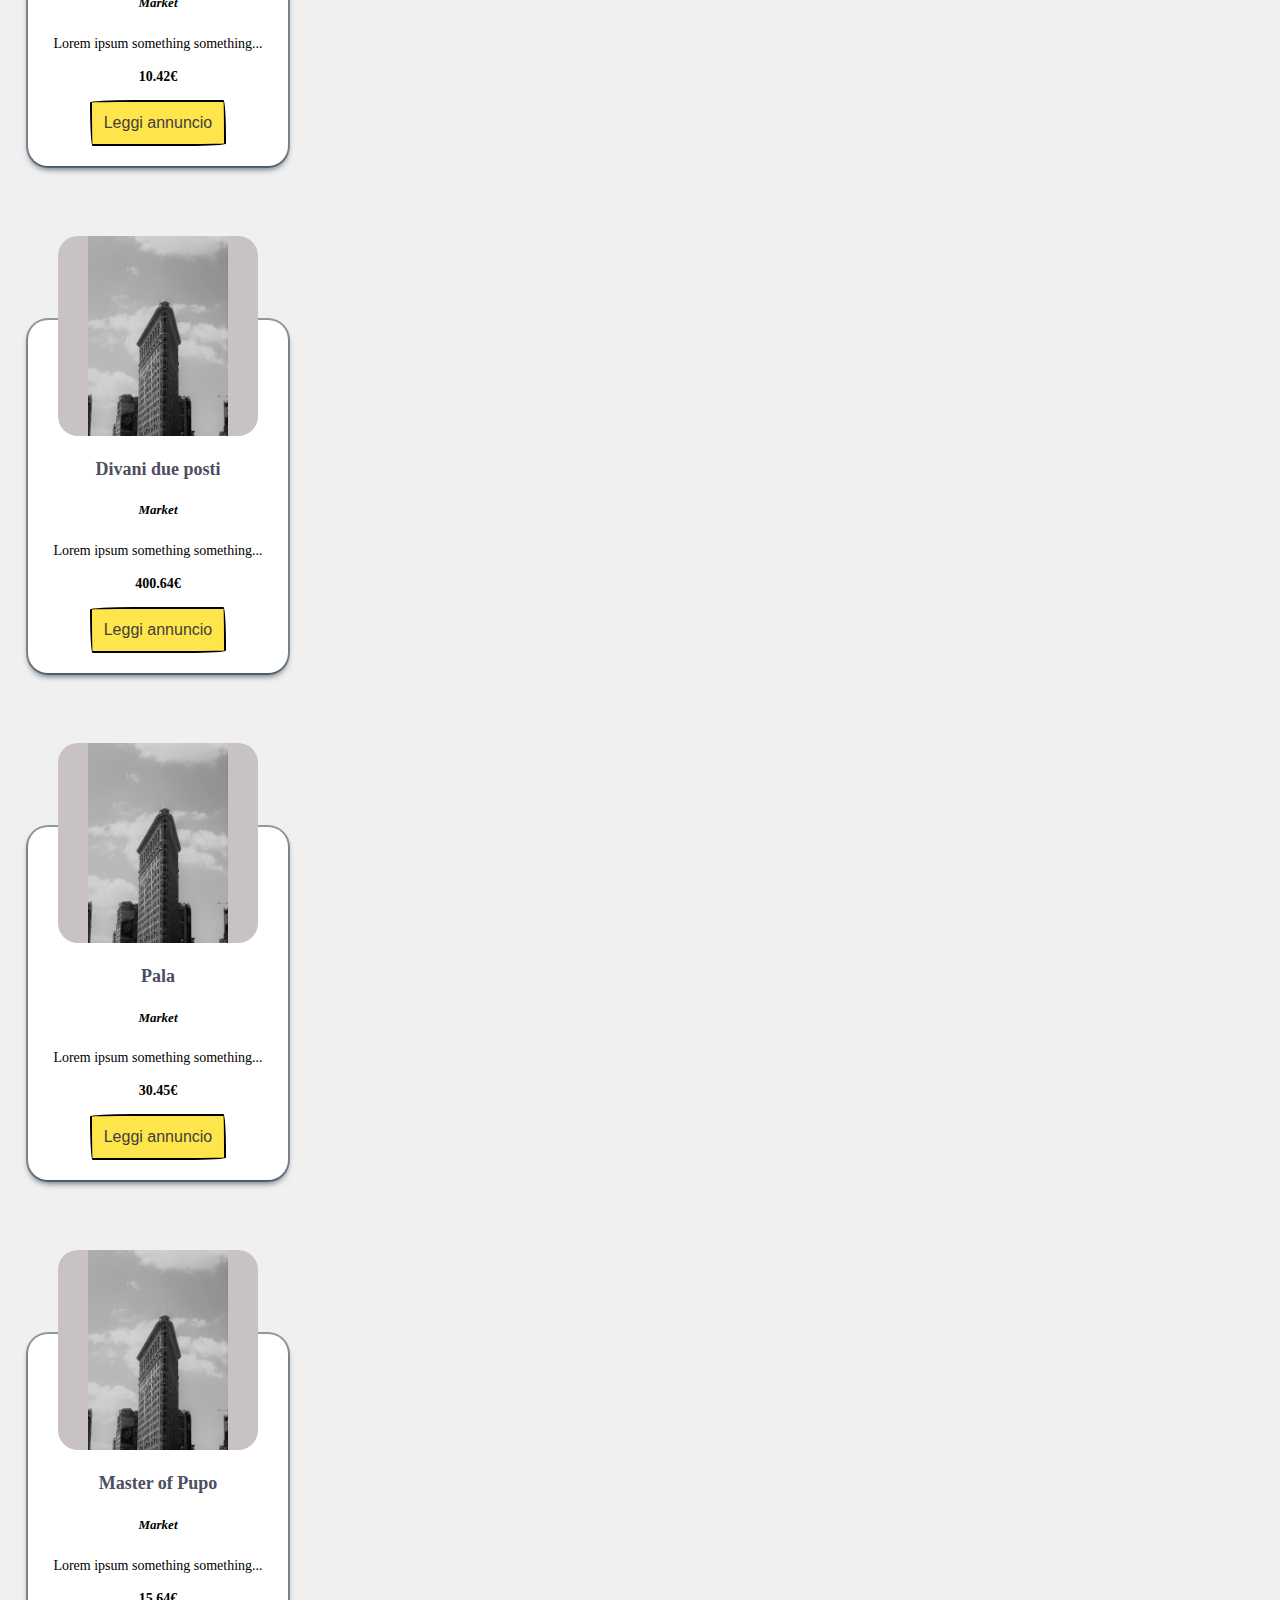
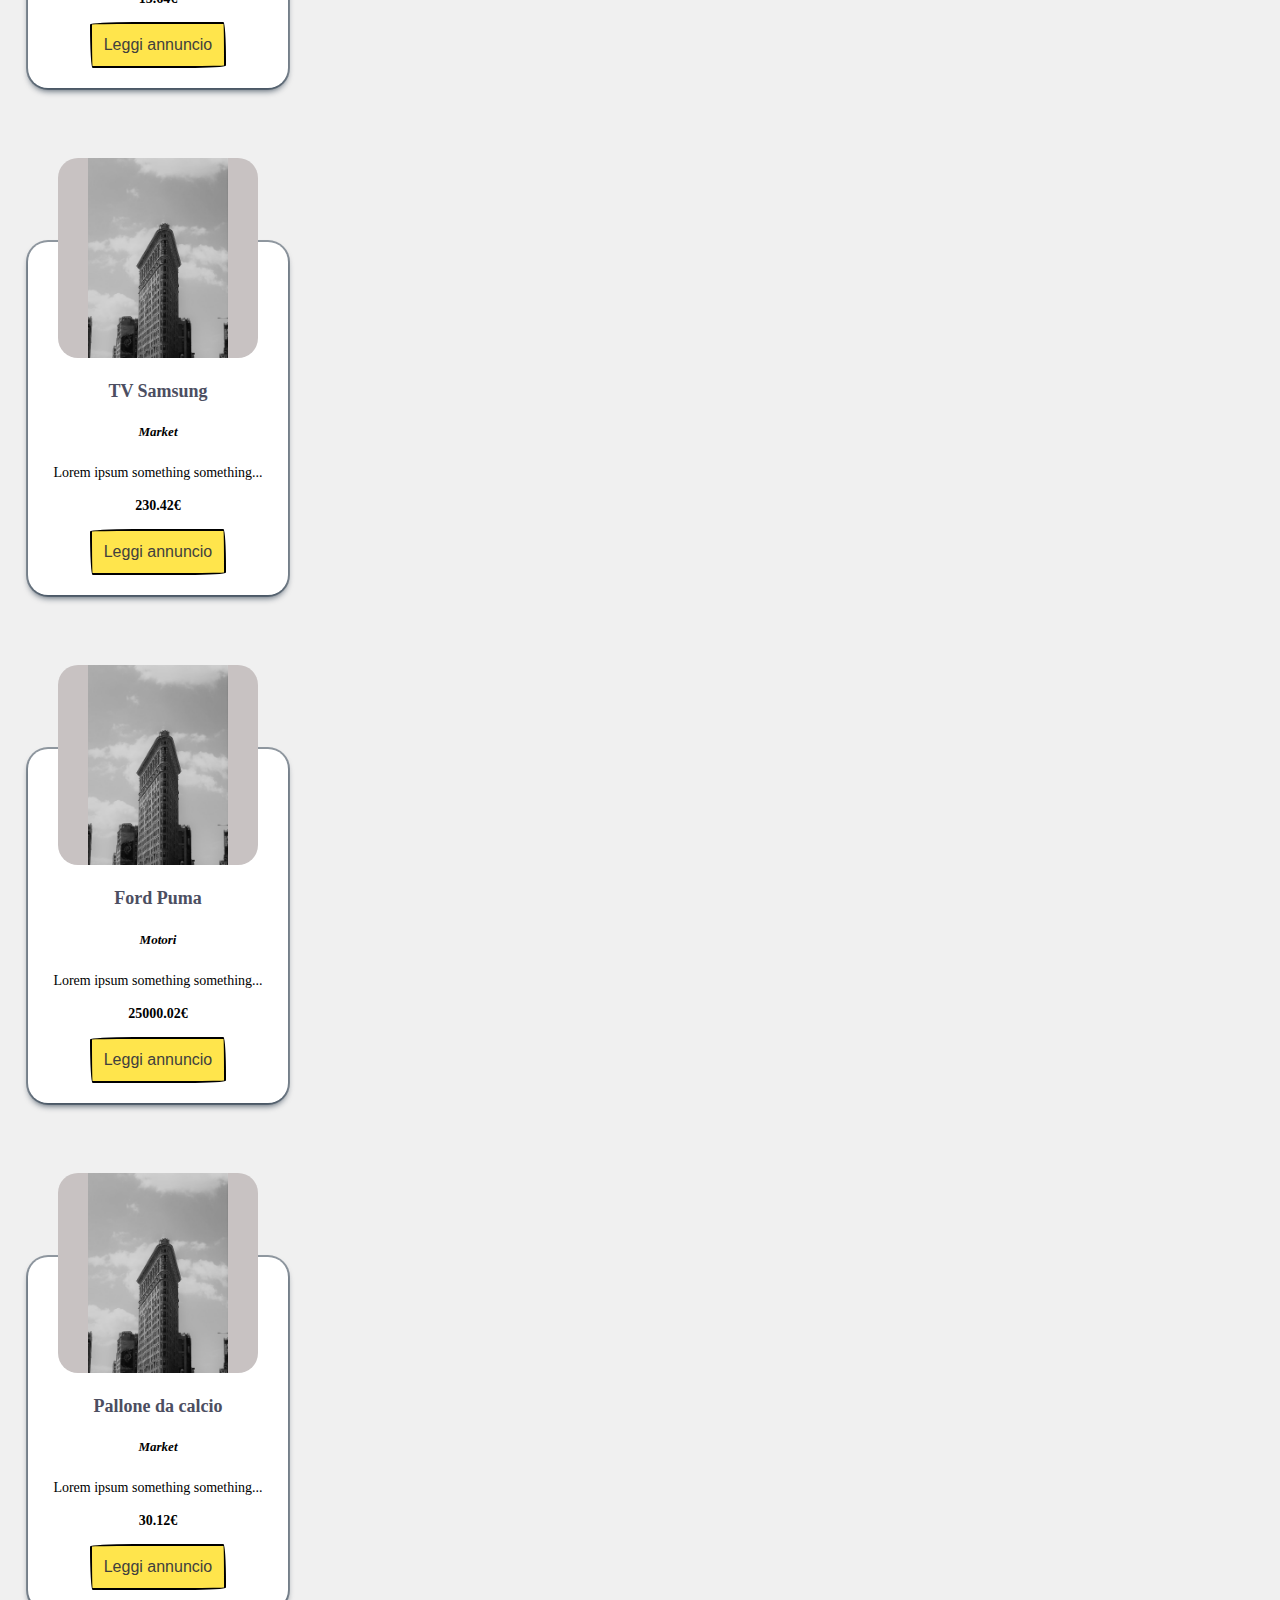
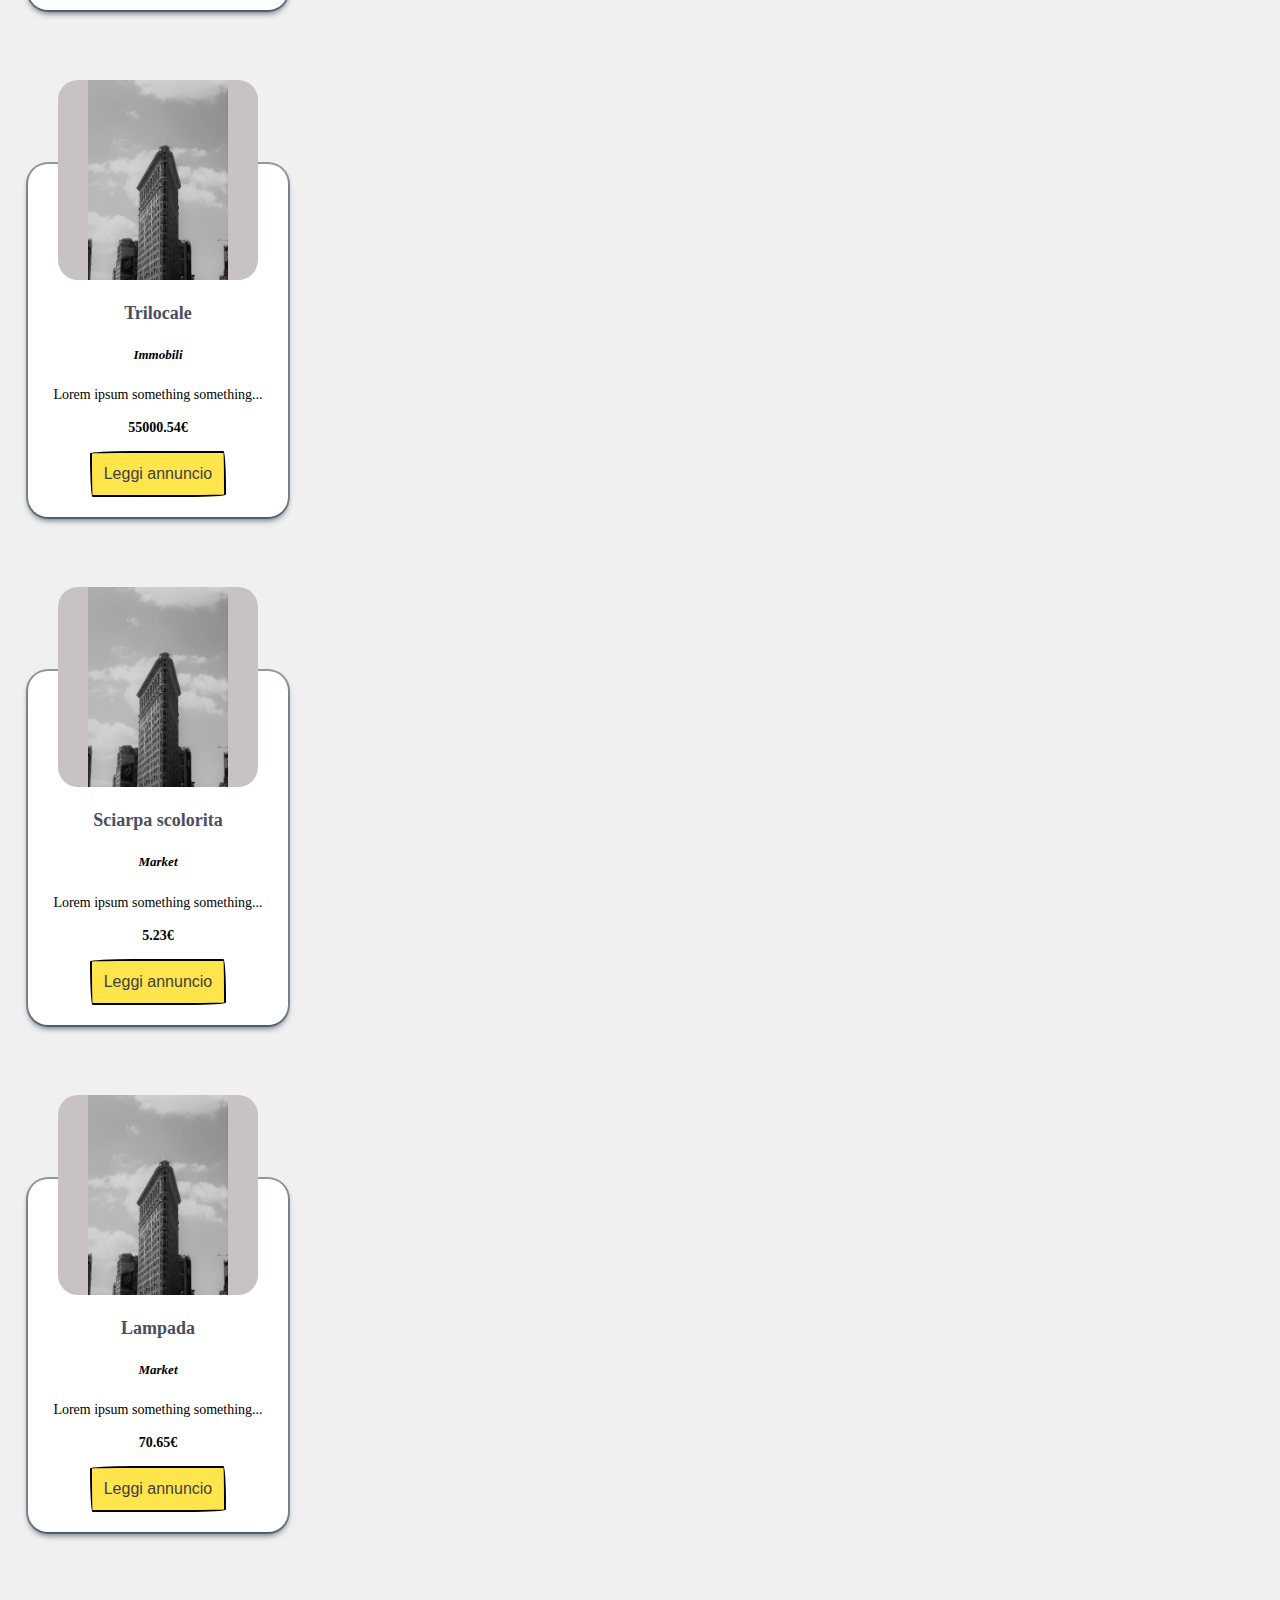
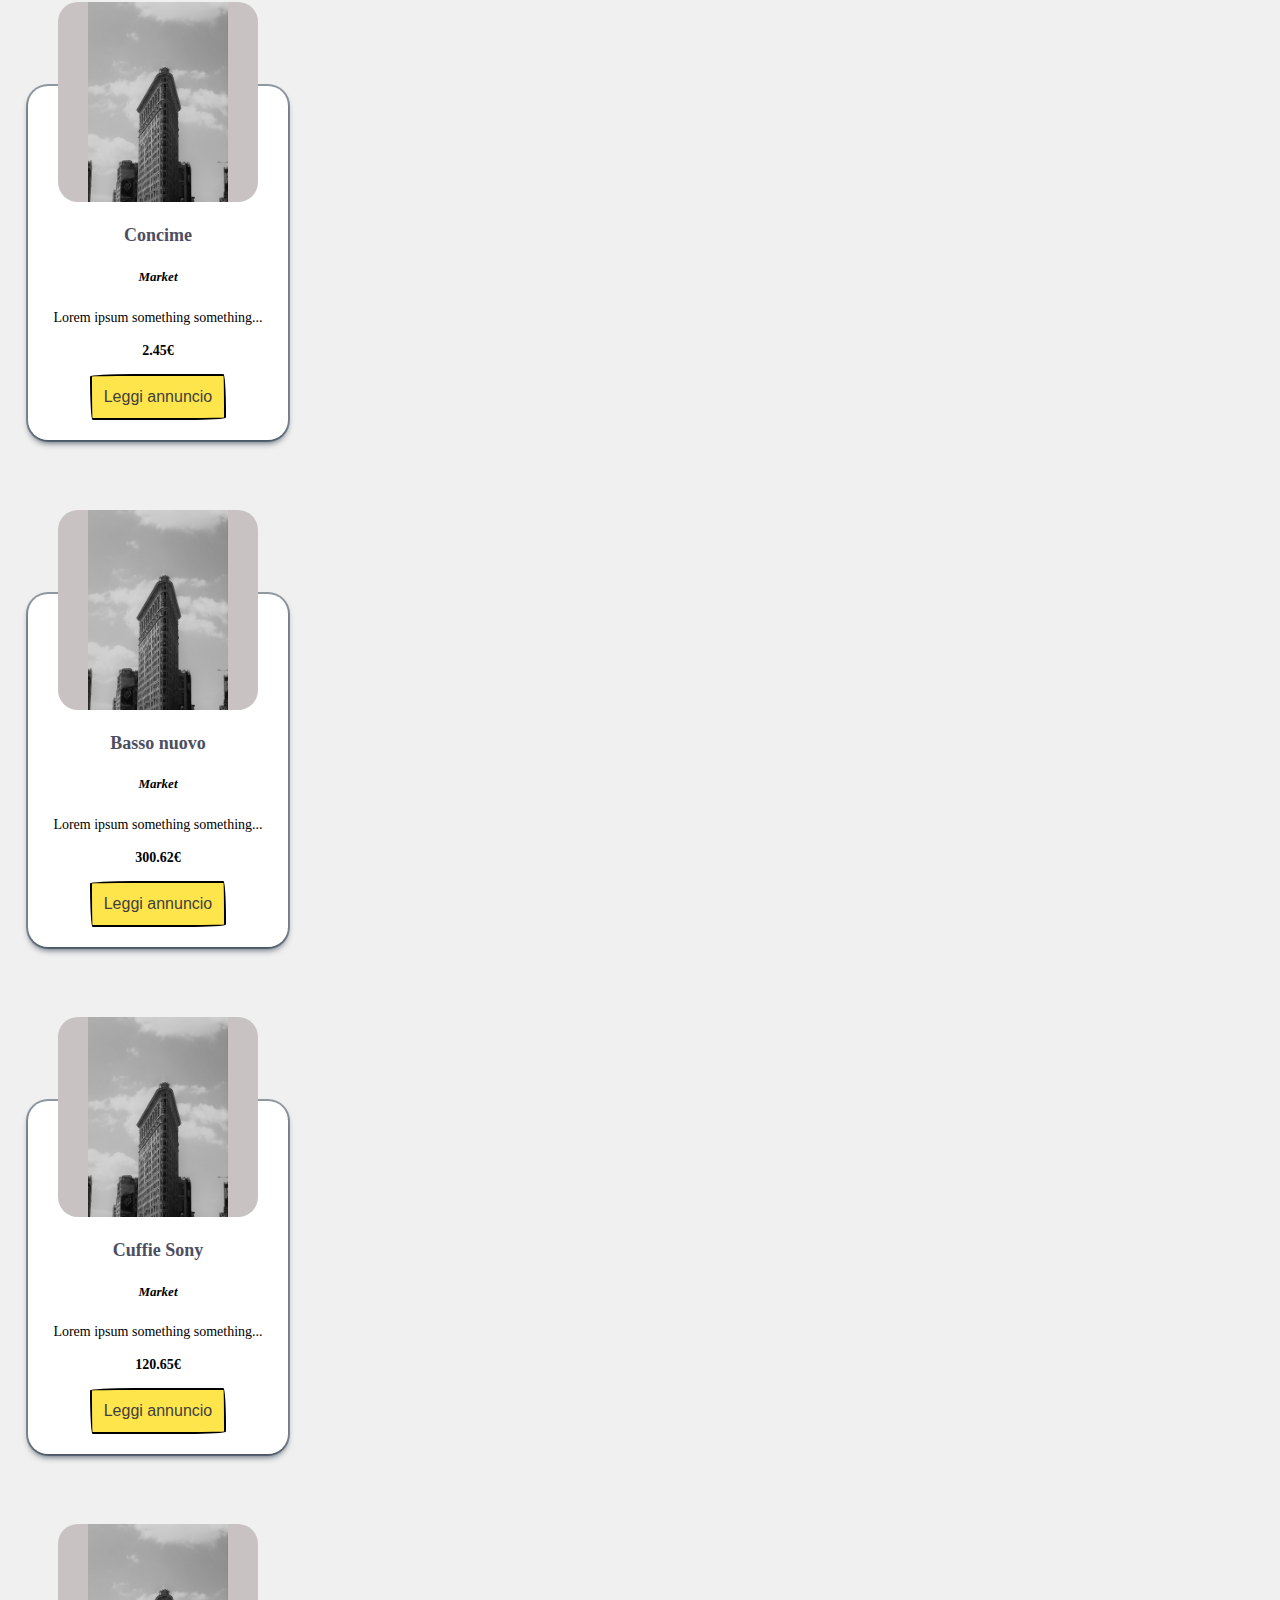
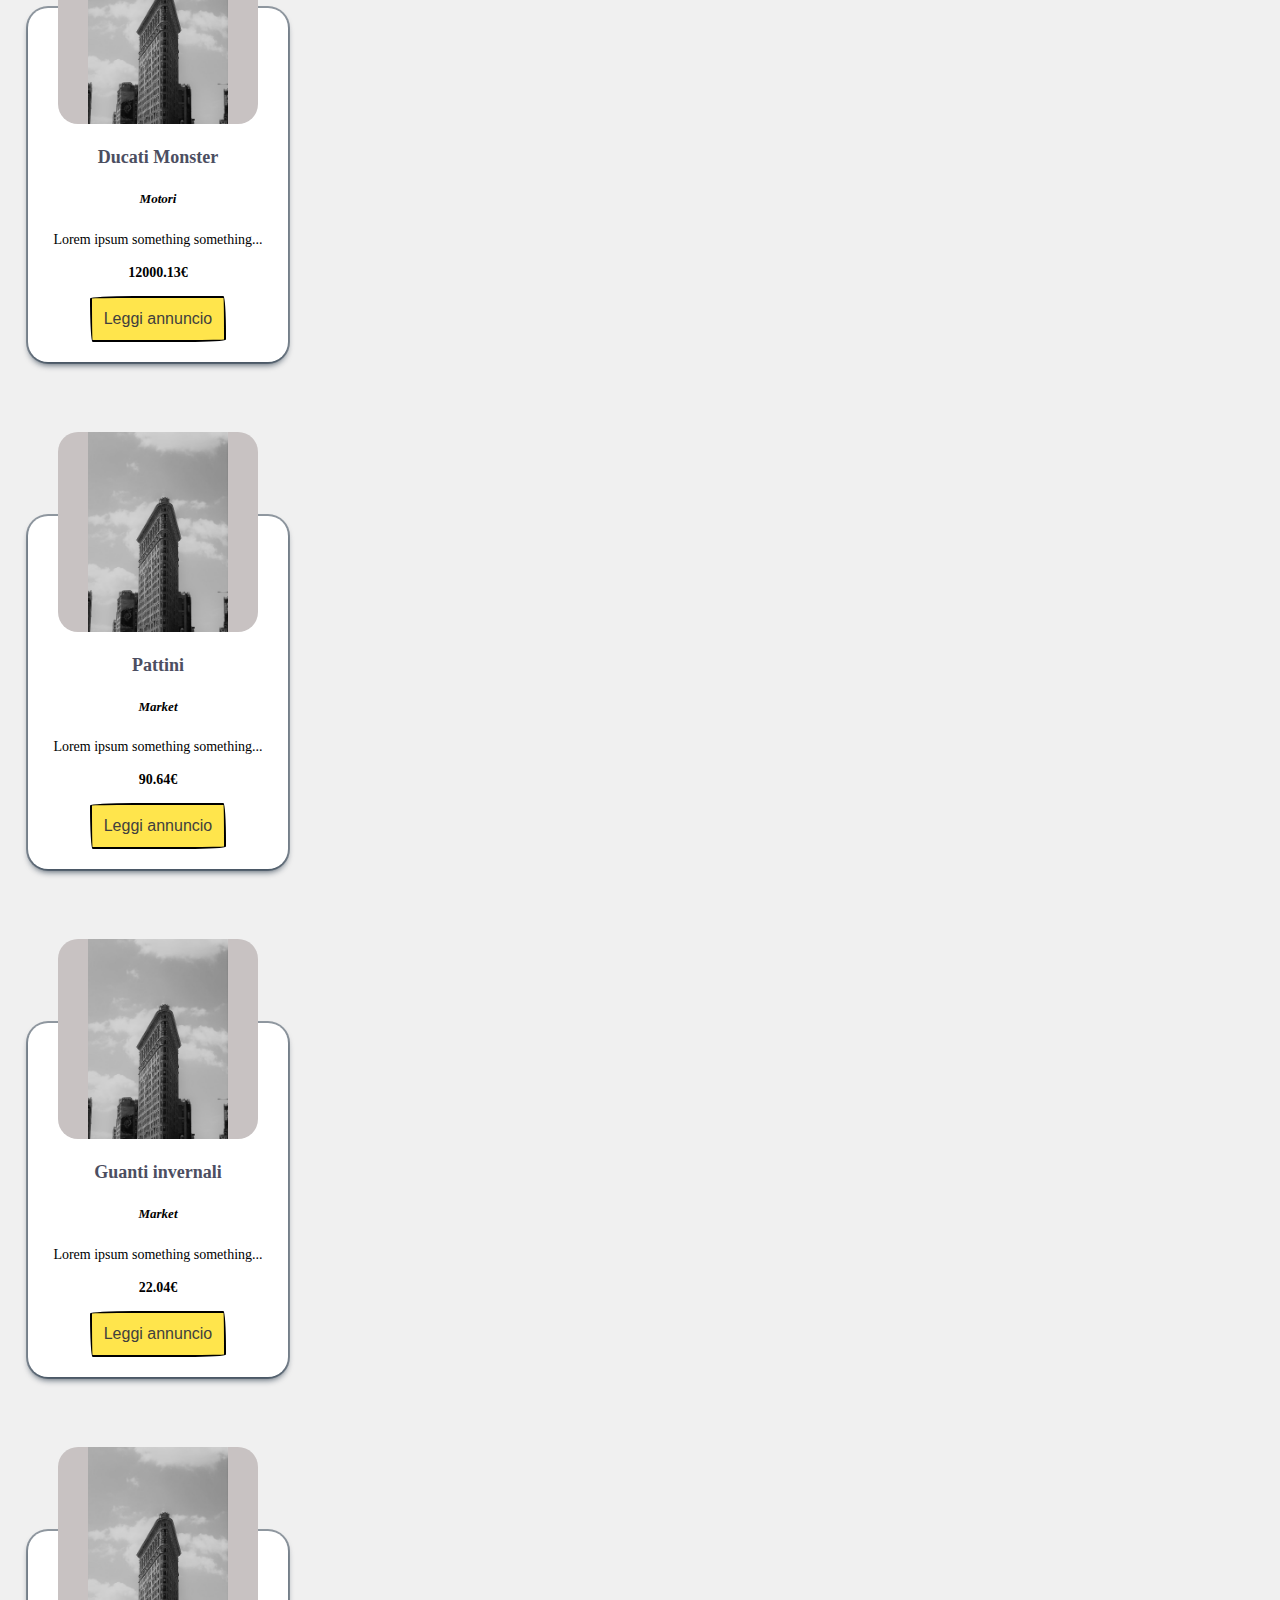
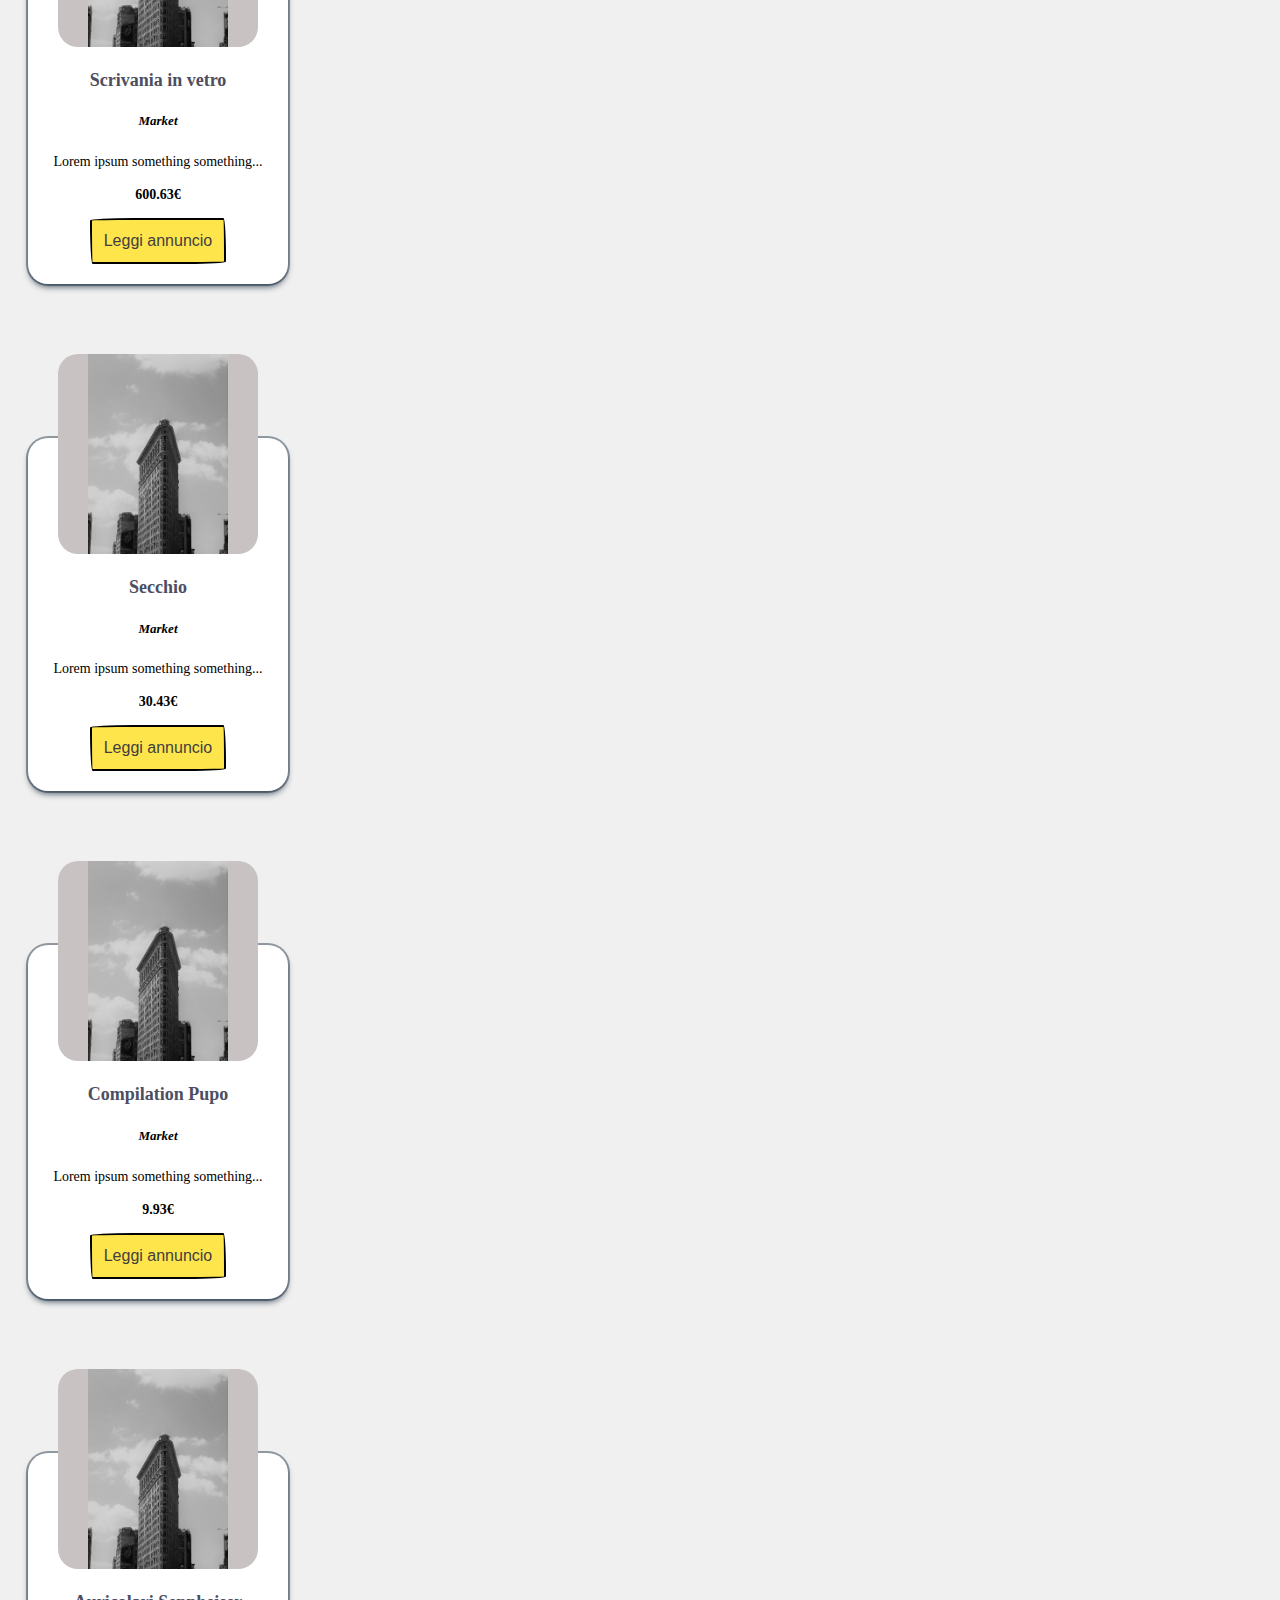
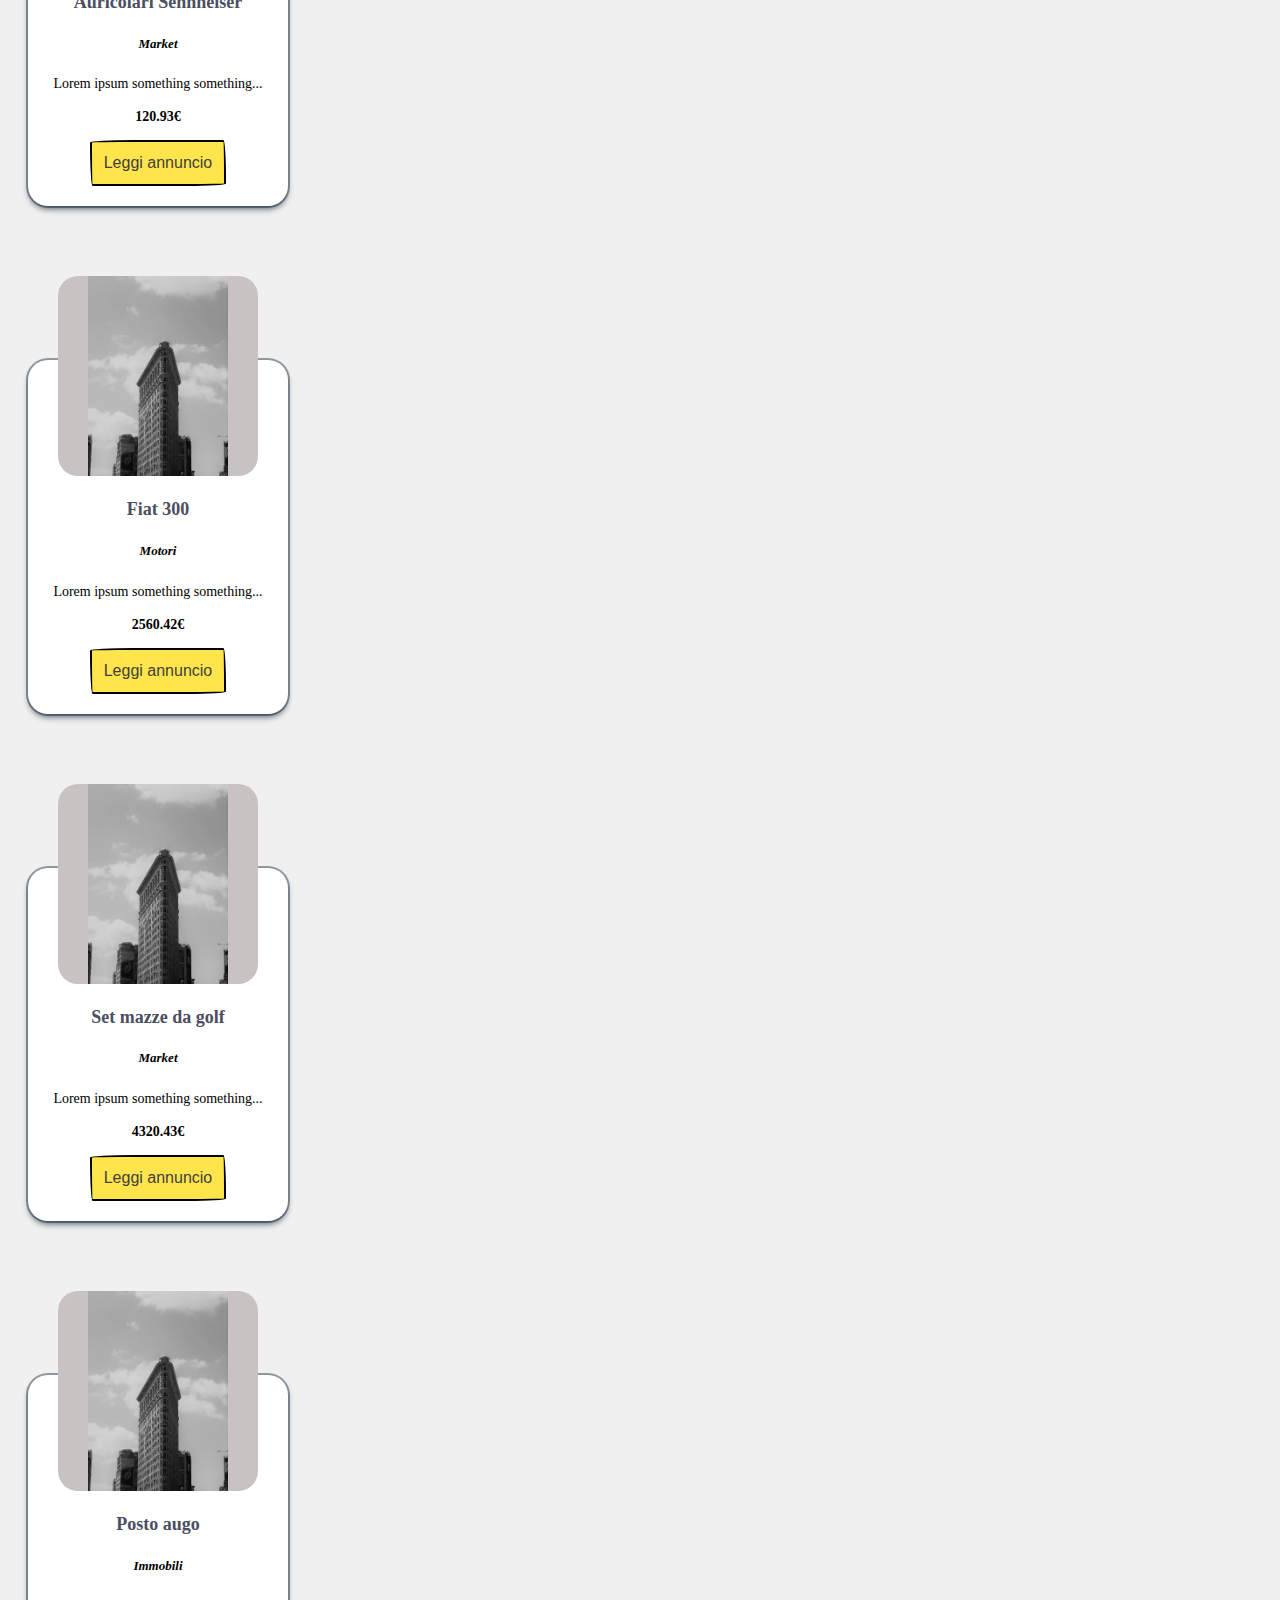
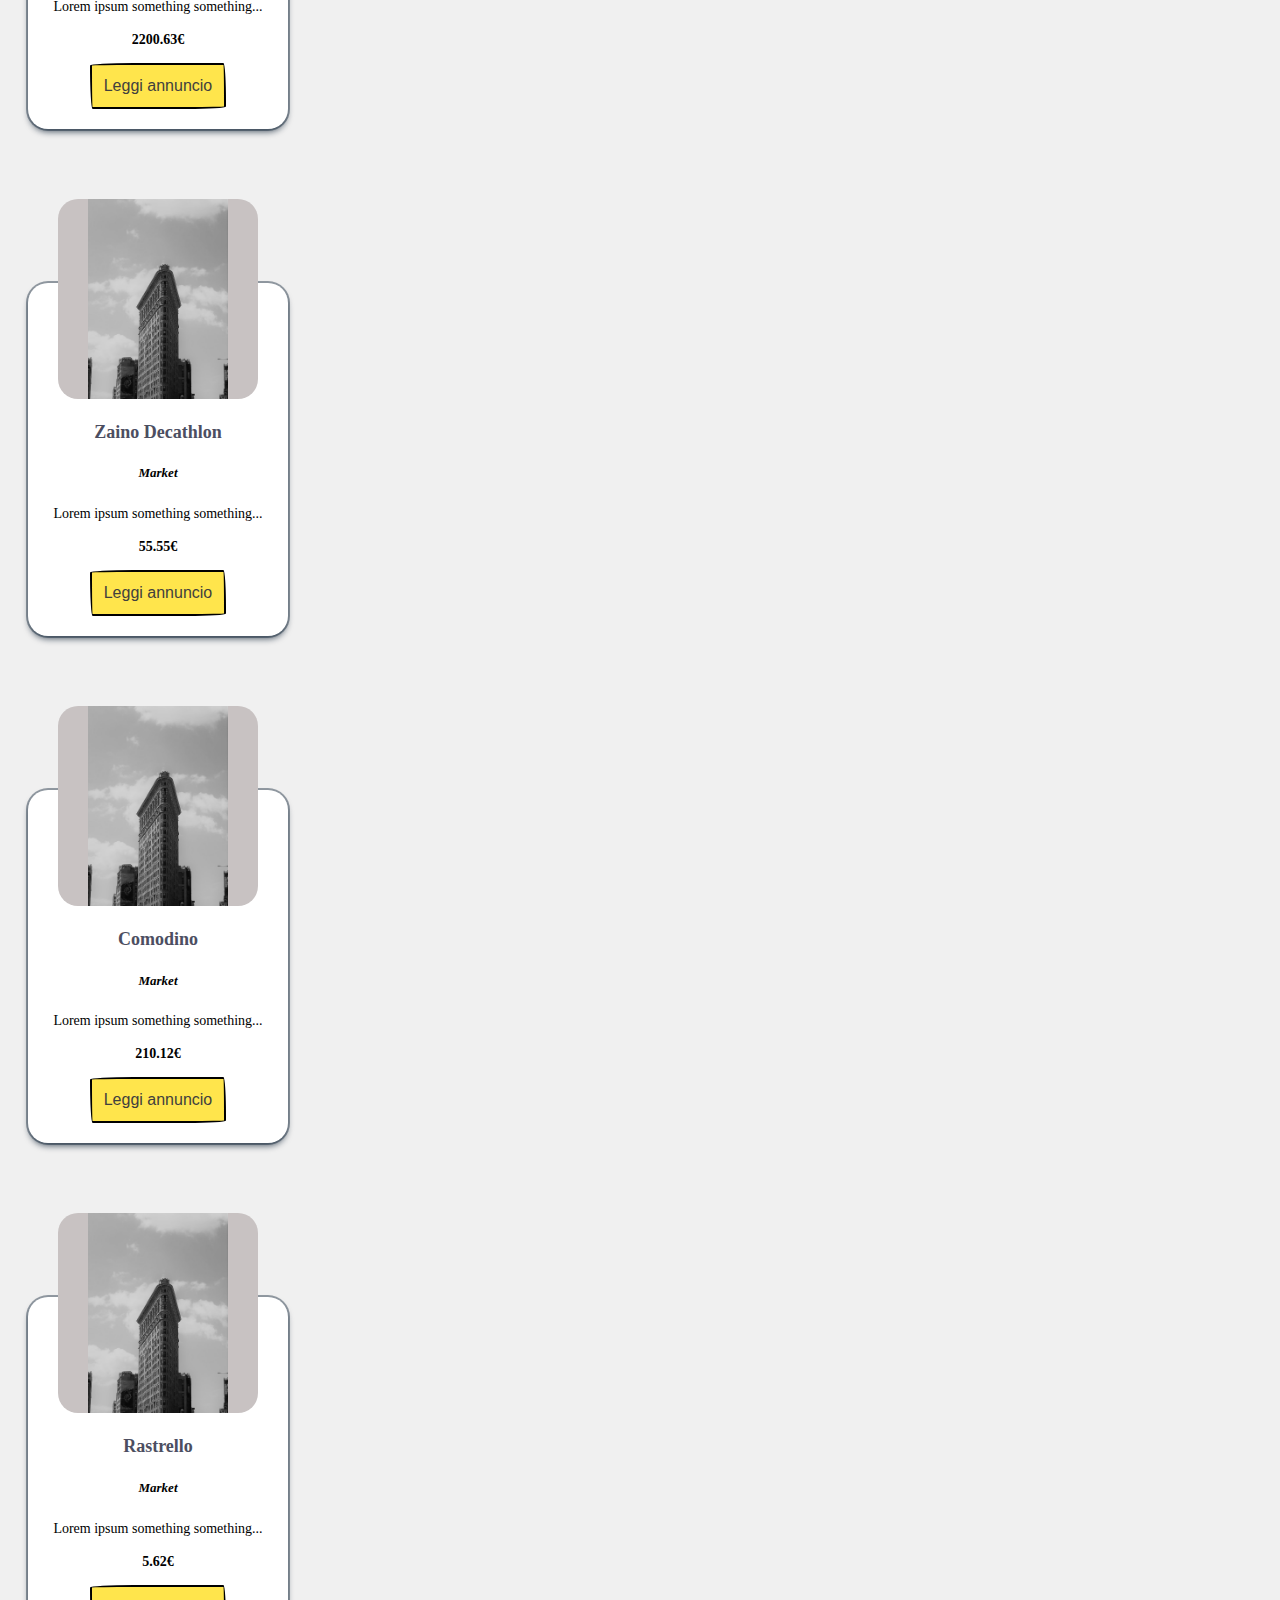
==== commit 866a3871: "fatto il filtro js nel dropdown menu" ====
--- a/annunci.html
+++ b/annunci.html
@@ -35,7 +35,7 @@
     <section>
         <nav class="navbar navbar-fixed navbar-expand-lg navbar-light">
             <div class="container-fluid">
-                <a class="navbar-brand" href="#"> <img
+                <a class="navbar-brand" href="index.html"> <img
                     src="https://assets.website-files.com/5ec440af4659932990a1020c/6126238e144f7970c00d7c57_60f17a27f09c3f9cecf7ef53_footer-avatar.png"
                     class="img-fluid" width="100" height="100"> </a>
                     <button class="navbar-toggler" type="button" data-bs-toggle="collapse"
@@ -98,11 +98,8 @@
                         <button class="categoryBtn btn btn-secondary dropdown-toggle" type="button" id="dropdownMenuButton" data-bs-toggle="dropdown" aria-haspopup="true" aria-expanded="false">
                             Categorie
                         </button>
-                        <div class="dropdown-menu" aria-labelledby="dropdownMenuButton">
-                            <a class="dropdown-item" href="#">Motori</a>
-                            <a class="dropdown-item" href="#">Market</a>
-                            <a class="dropdown-item" href="#">Lavoro</a>
-                            <a class="dropdown-item" href="#">Immobili</a>
+                        <div id="dropdownMenuCategories" class="dropdown-menu">
+                        
                         </div>
                     </div>
                 </div>
@@ -120,11 +117,20 @@
         </div>
     </section>
 
-    <!-- RISULTS AND FILTERS SECTION -->
+    <!-- RESULTS AND FILTERS SECTION -->
 
     <div class="container-fluid">
         <div class="row">
             <div class="col-12 col-md-3 py-5">
+                <div>
+                    <h4 class="r-link link text-underlined">Filtra per categoria</h4>
+                    <div id="categoriesFilterWrapper">
+
+                    </div>
+                </div>
+                <div class="d-flex flex-column">
+                   
+                </div>
             </div>
             <div class="col-12 col-md-9">
                 <div class="row" id="announcementWrapper">
--- a/index.css
+++ b/index.css
@@ -397,6 +397,11 @@
     font-size: 18px;
   }
 
+h5 {
+    font-size: 13px;
+    color: var(--varyDarkBlue);
+}
+
 .annuncioBtn {
     align-self: center;
     background-color: var(--second-color);
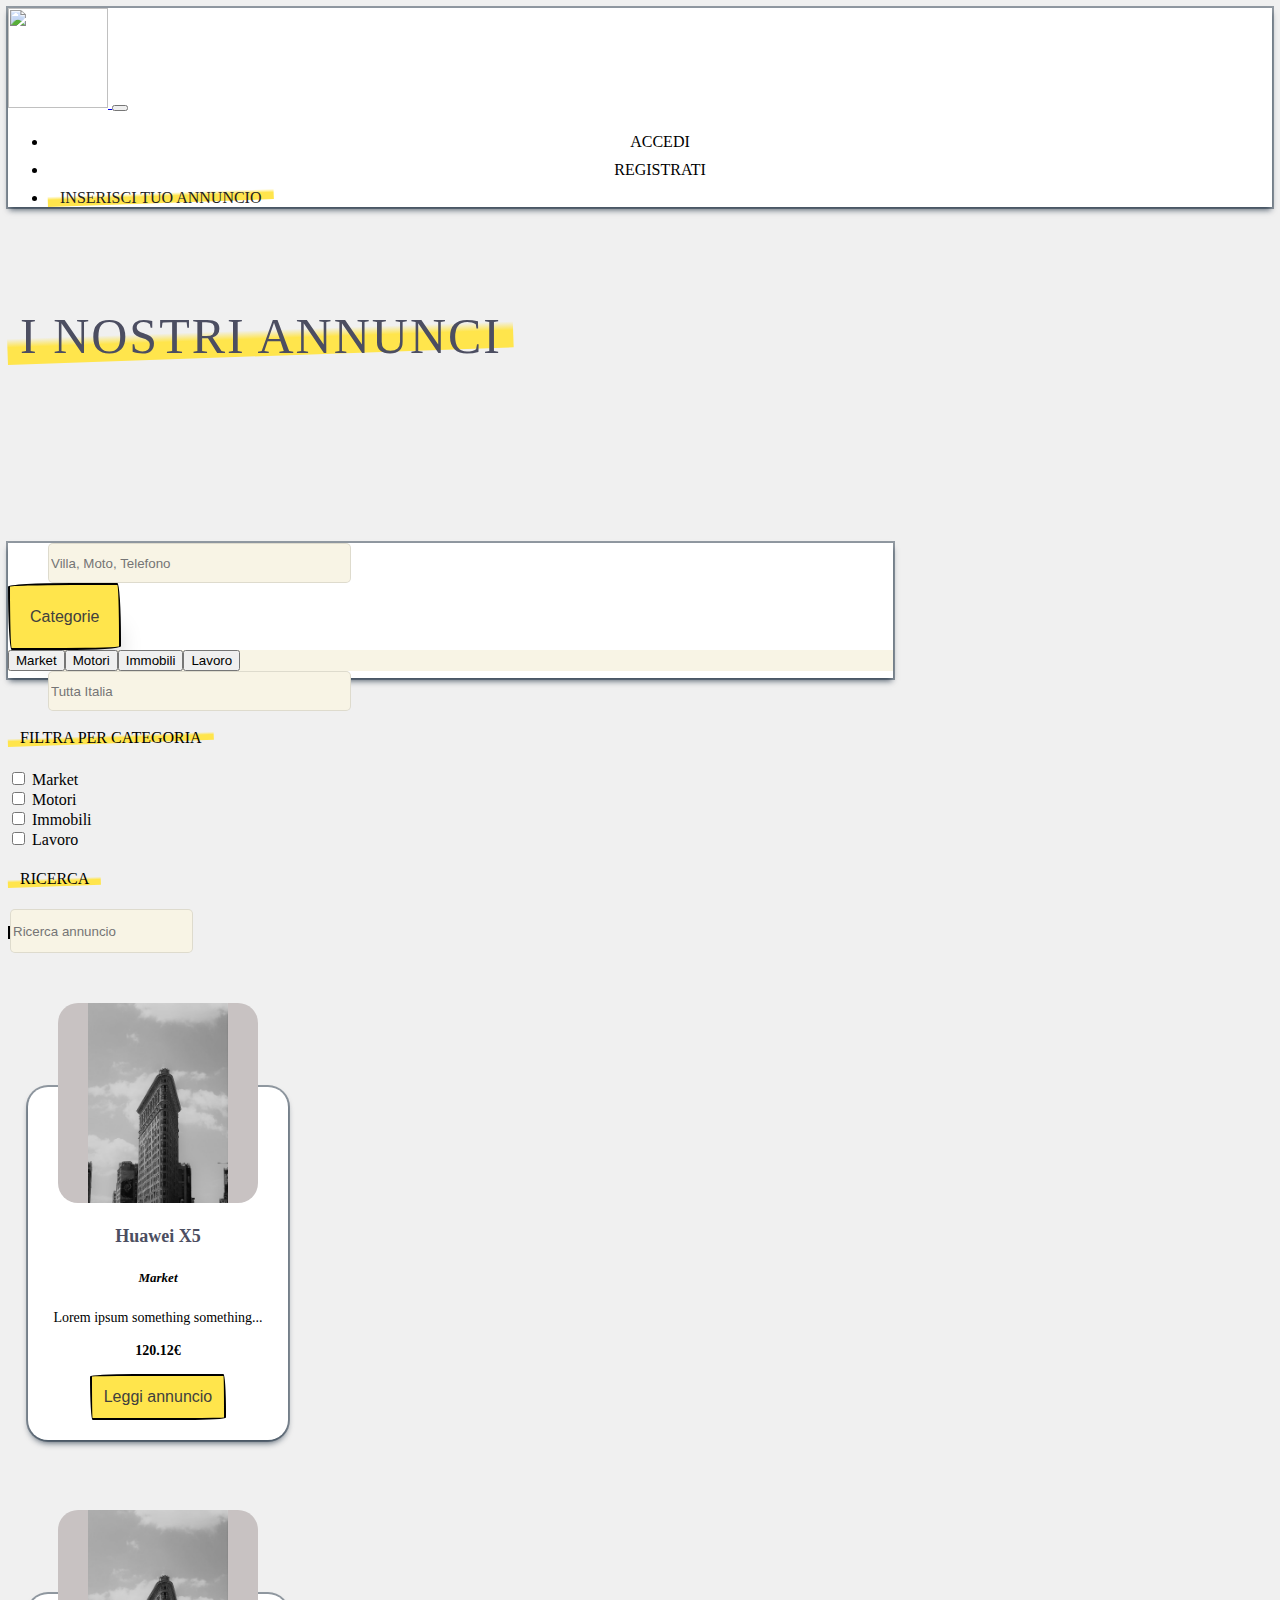
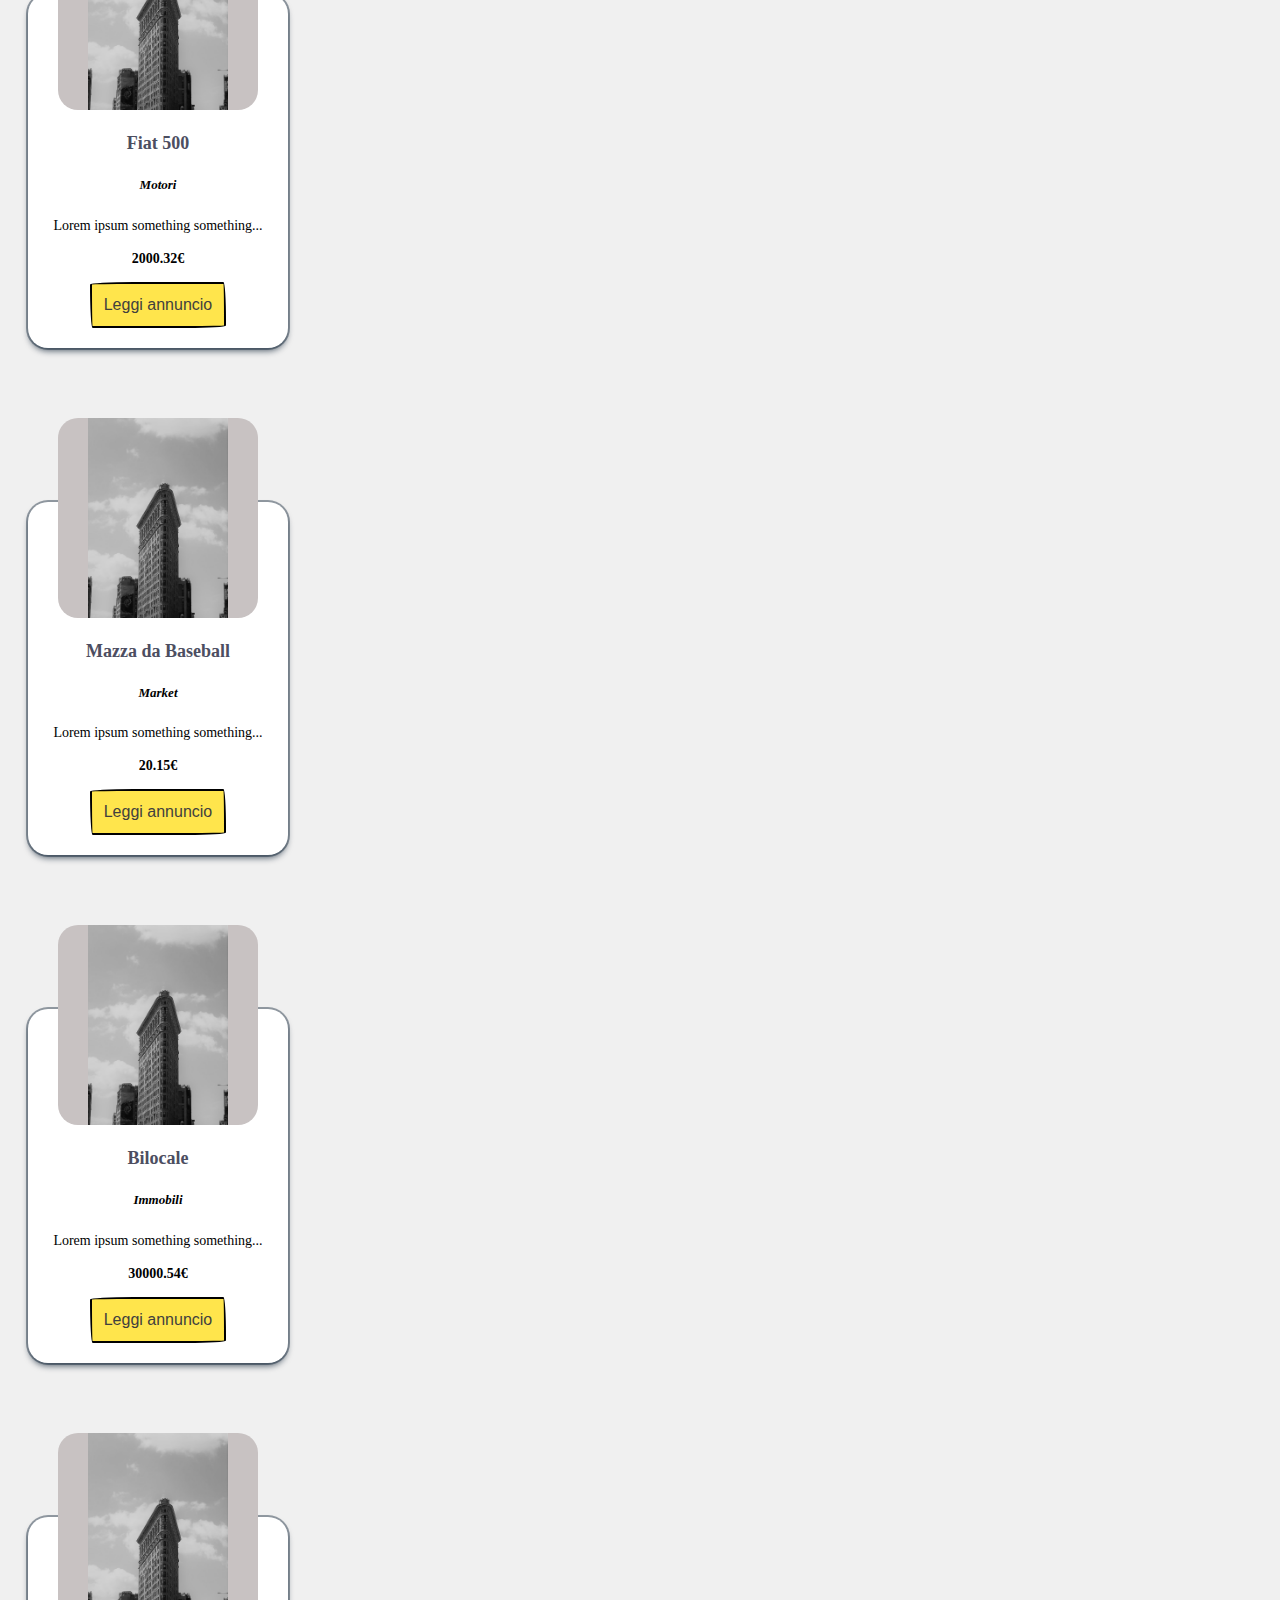
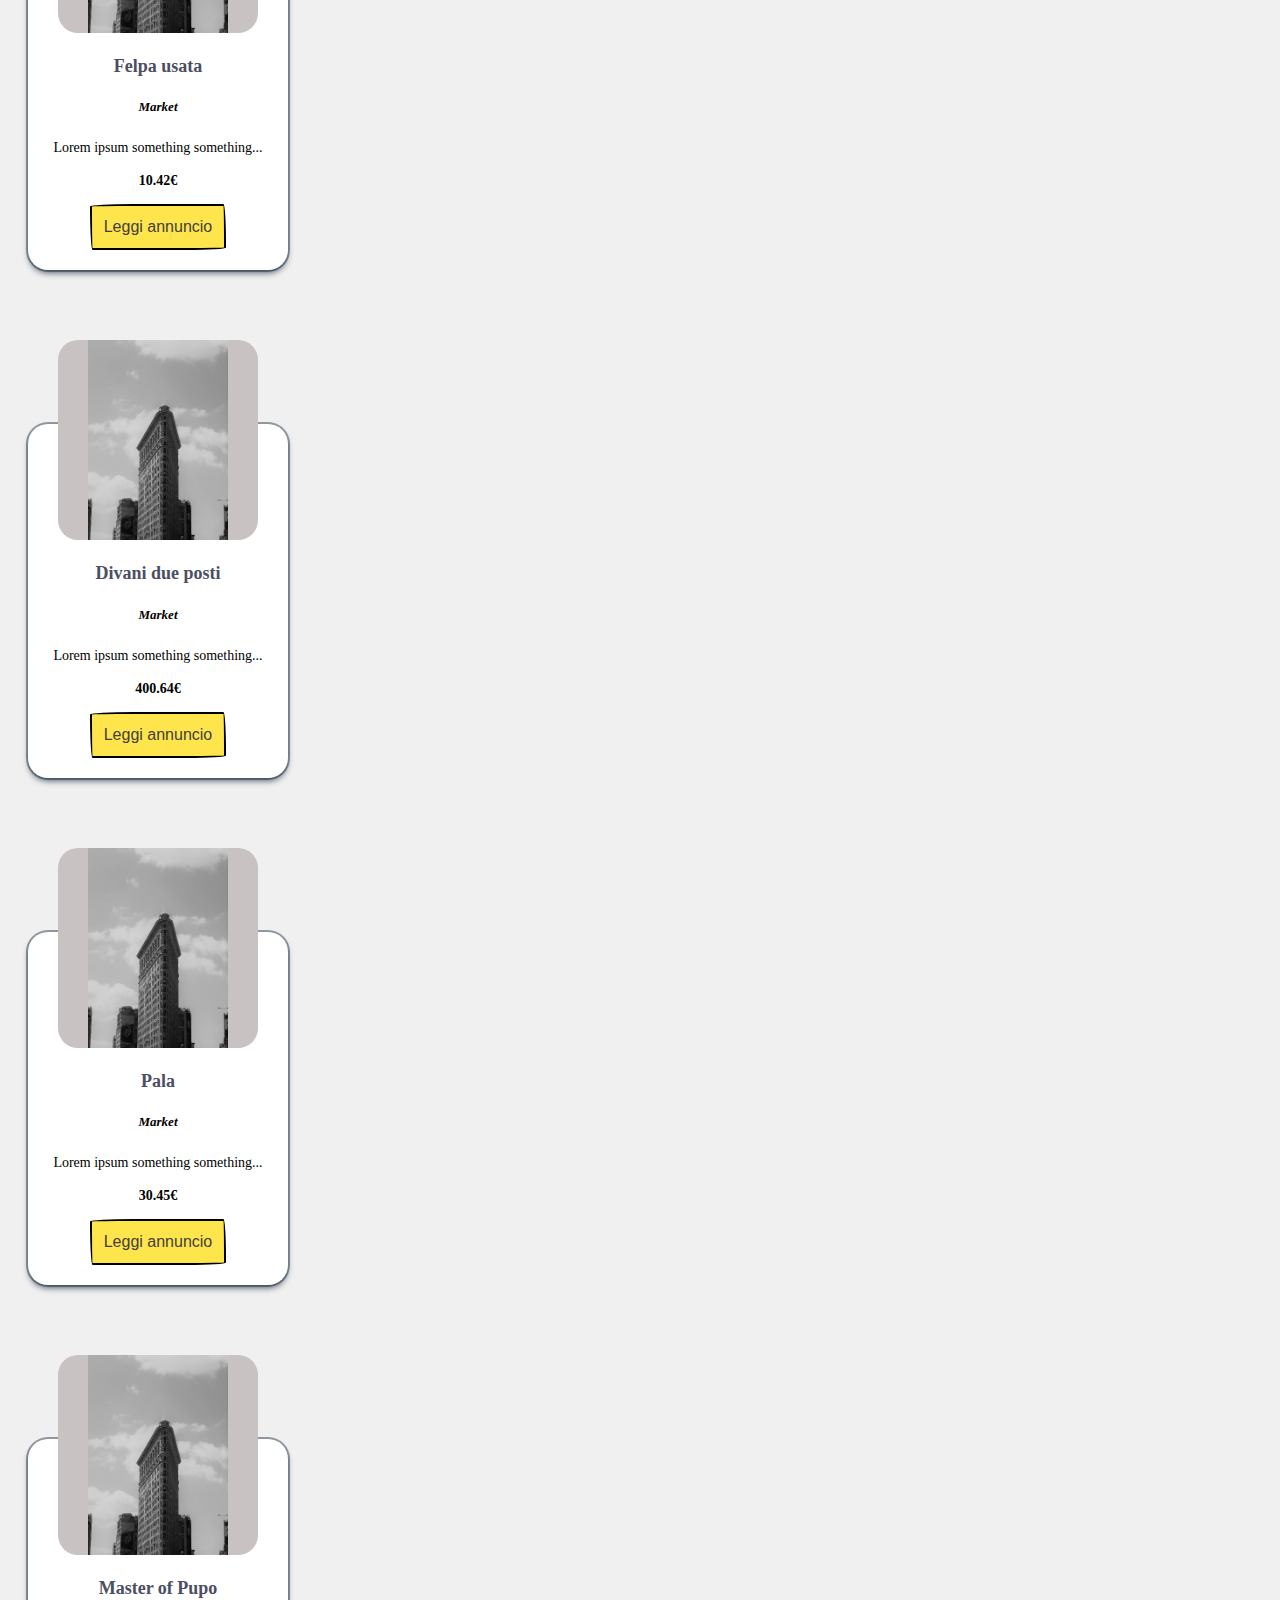
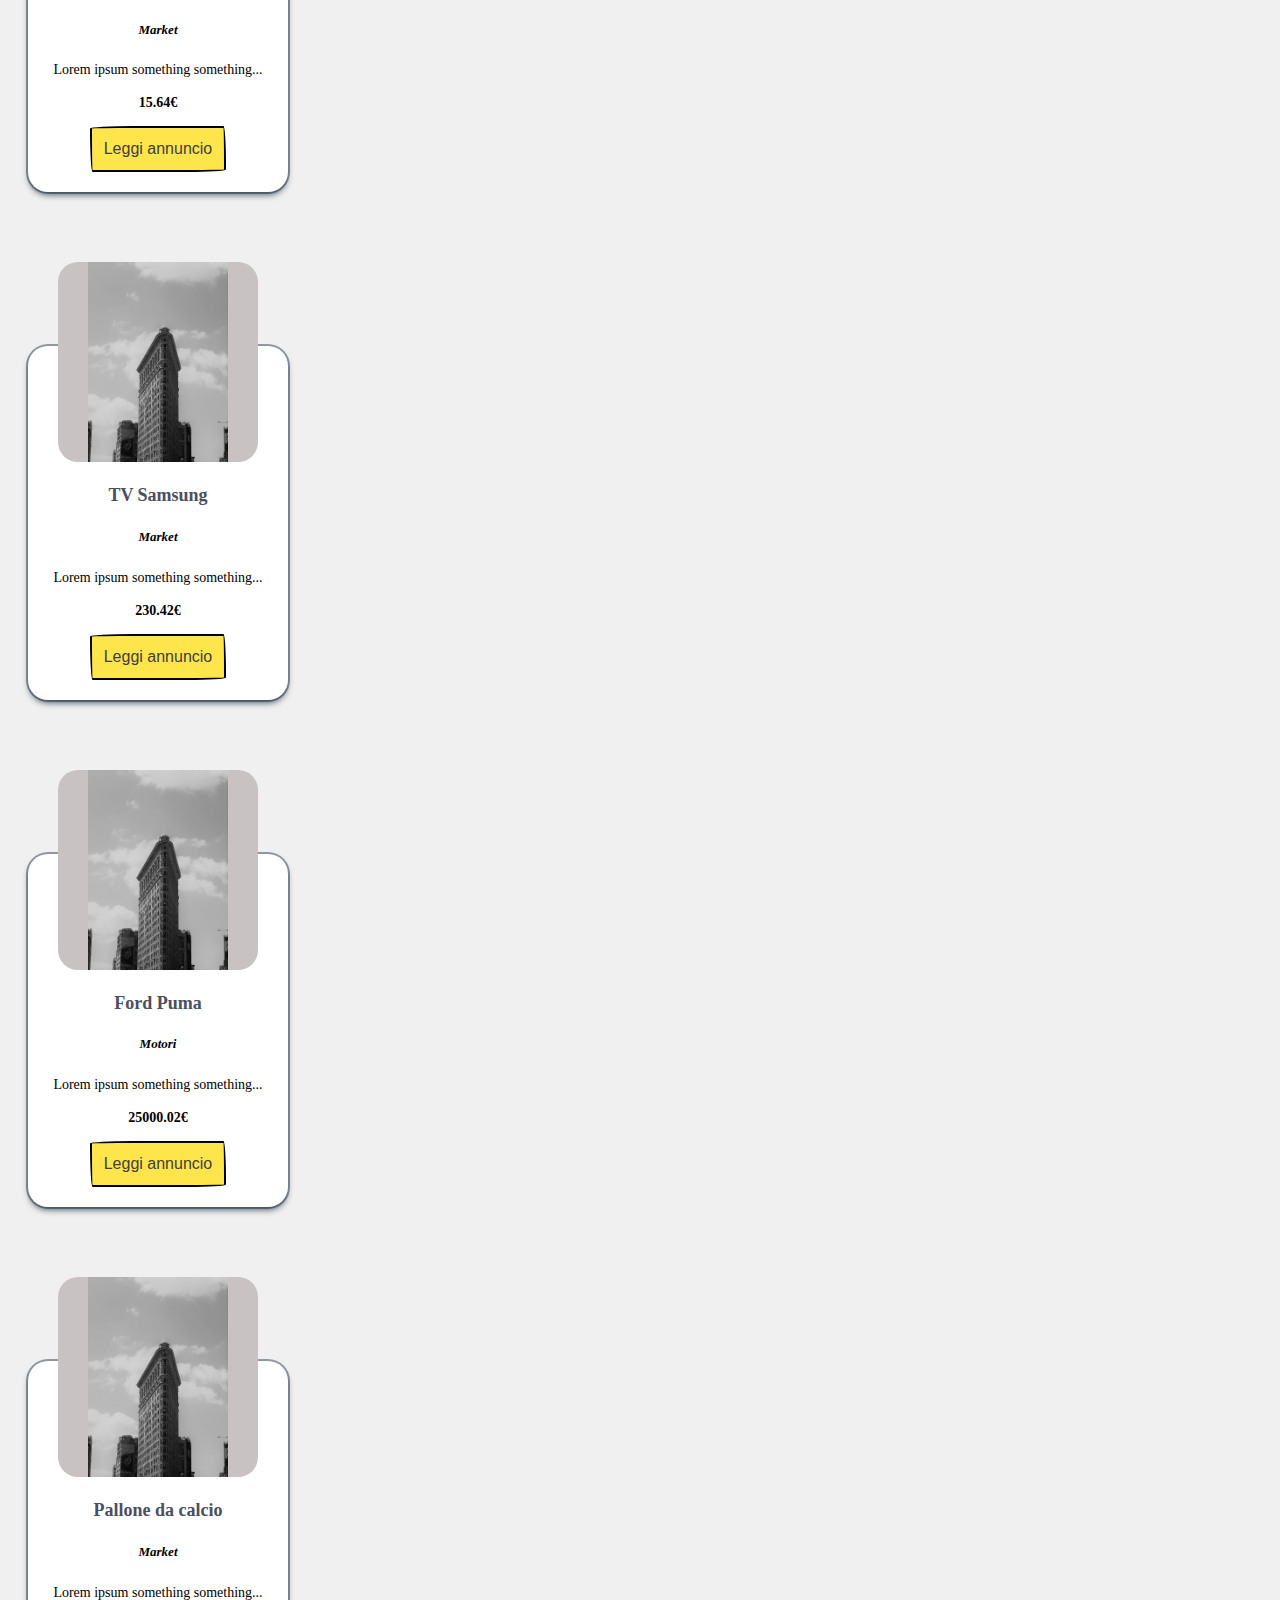
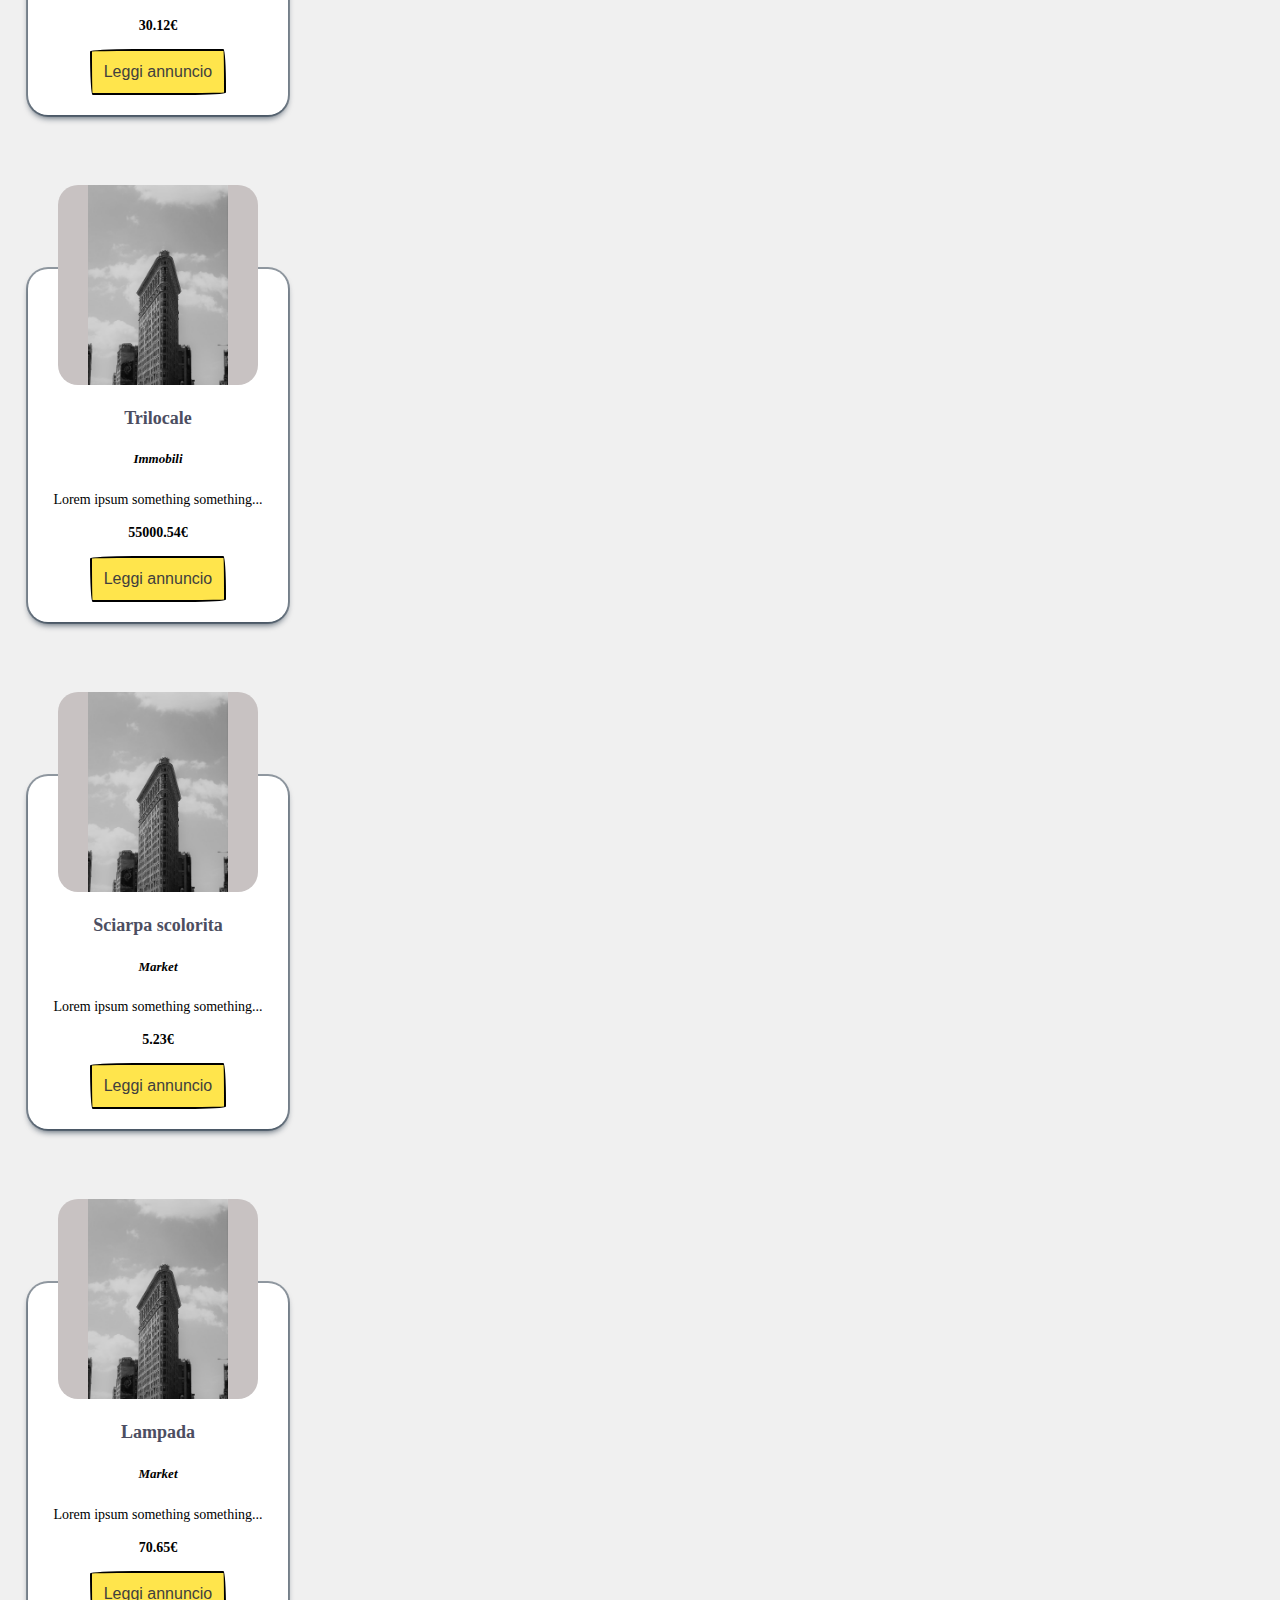
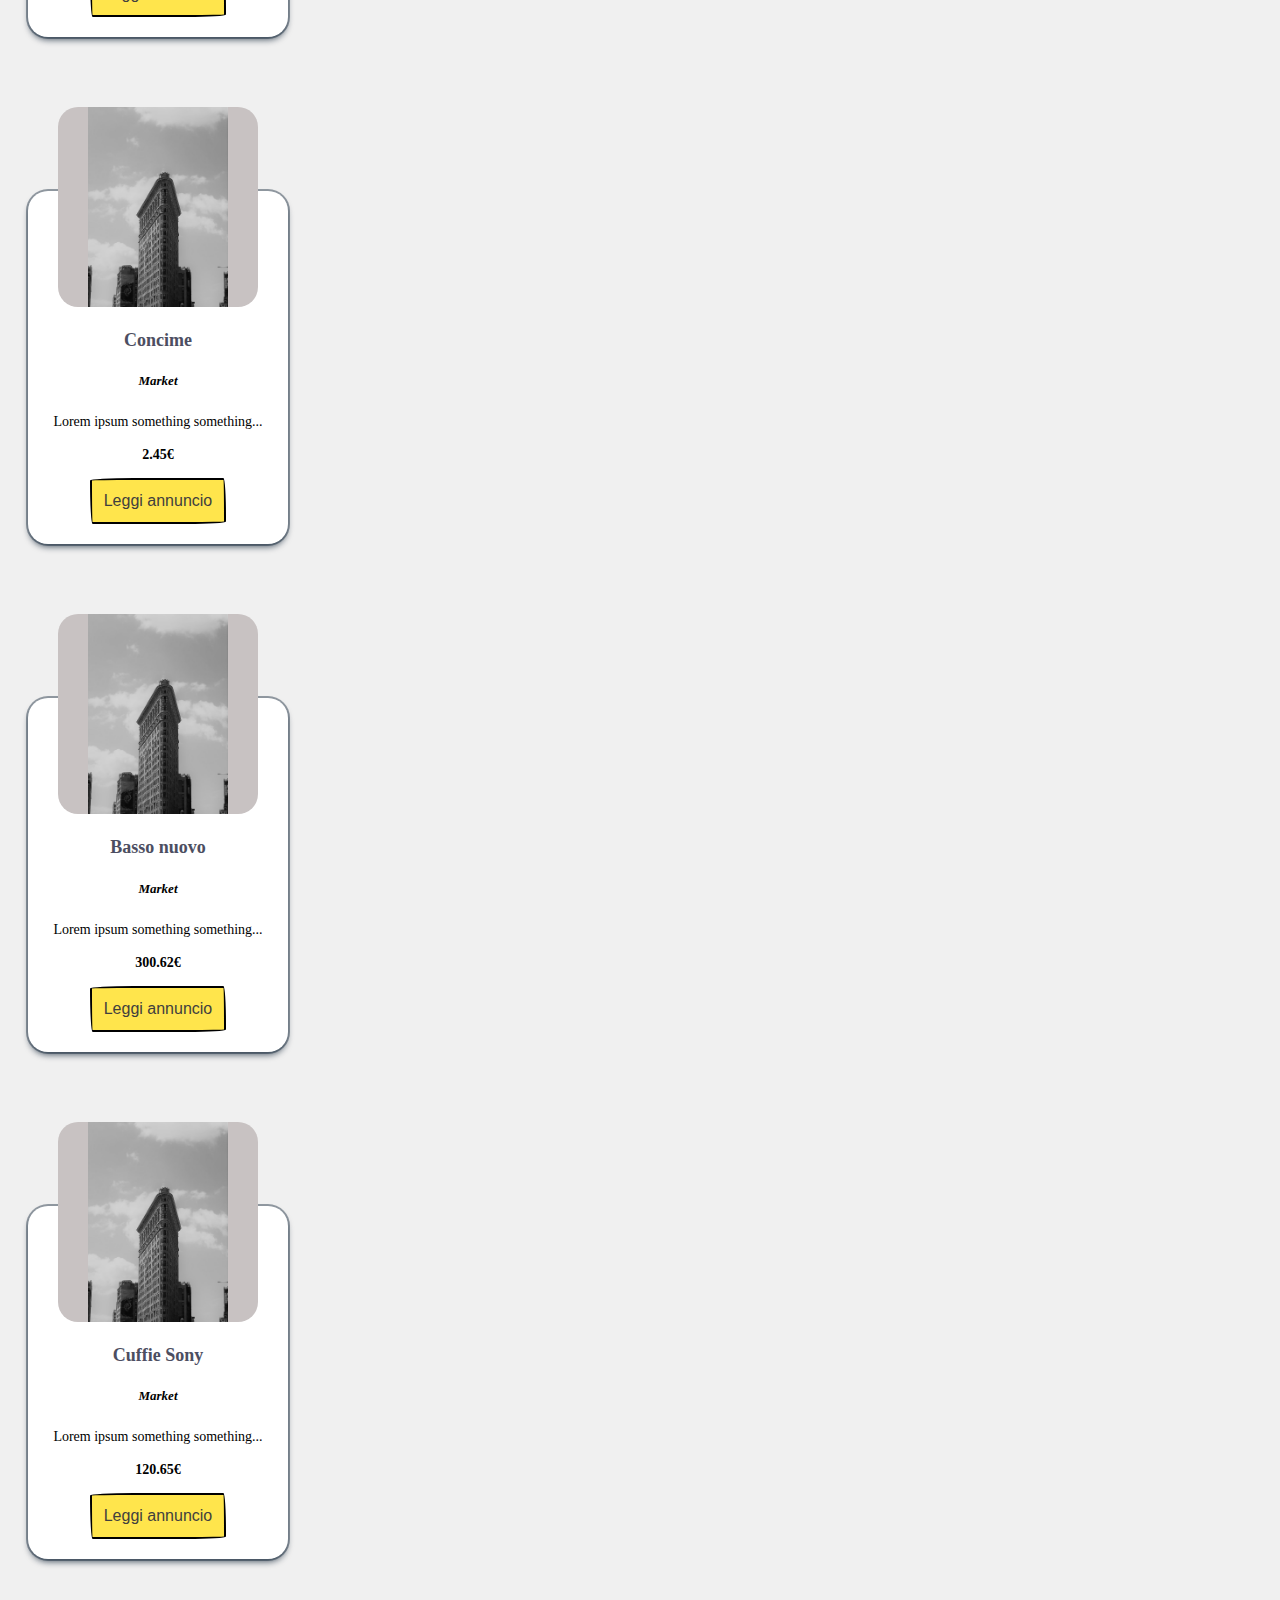
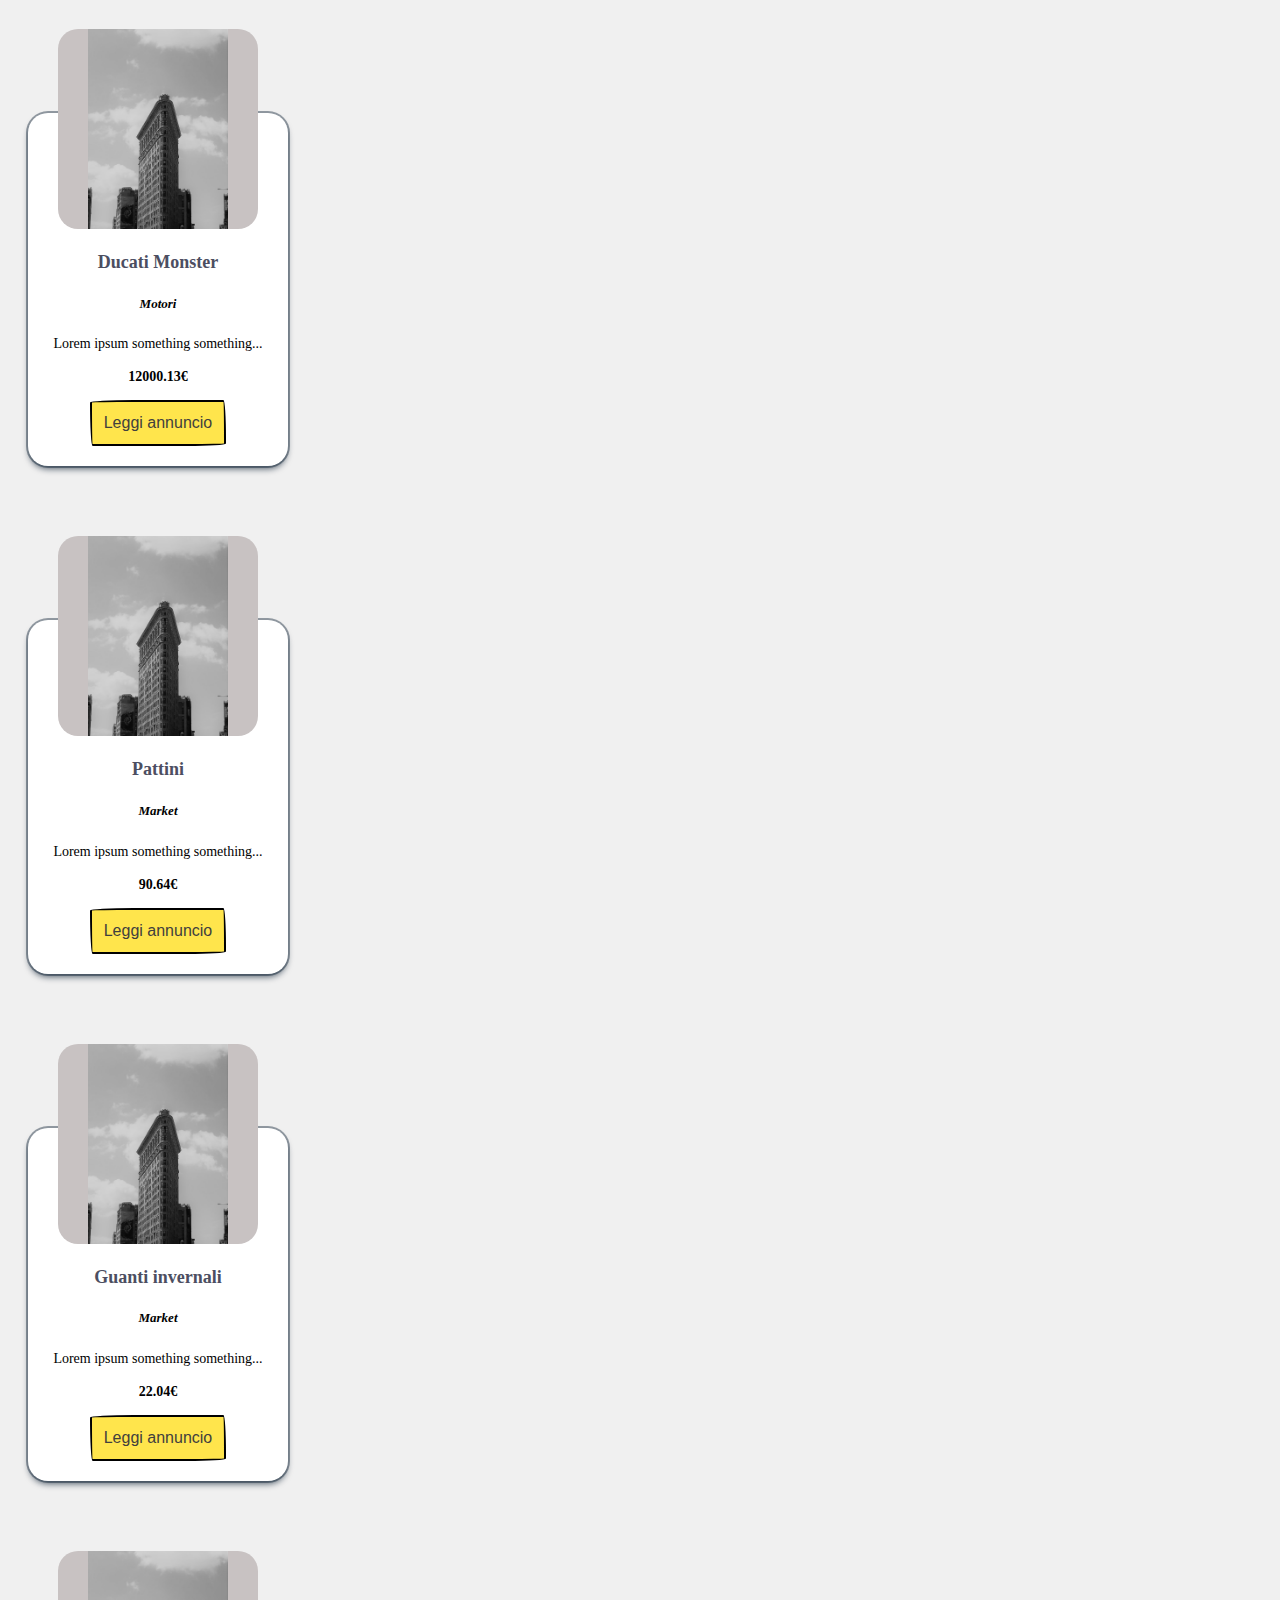
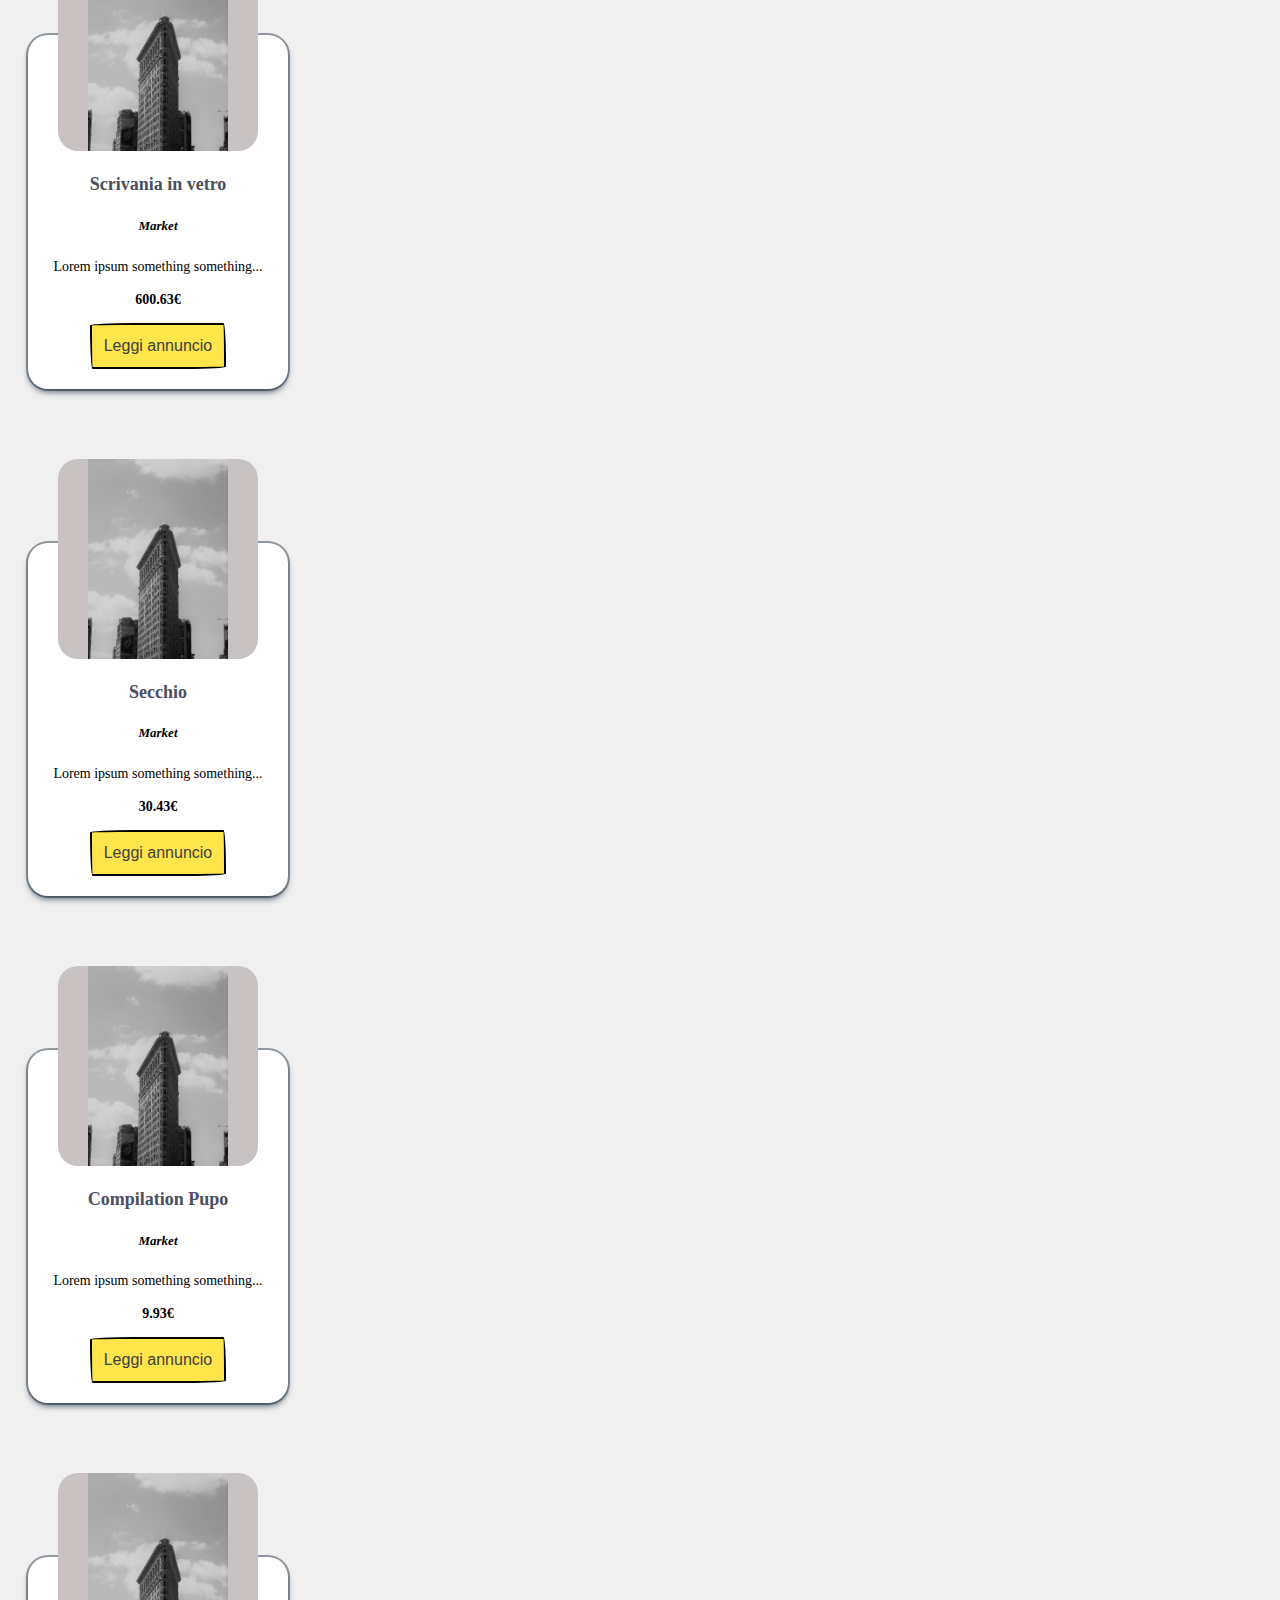
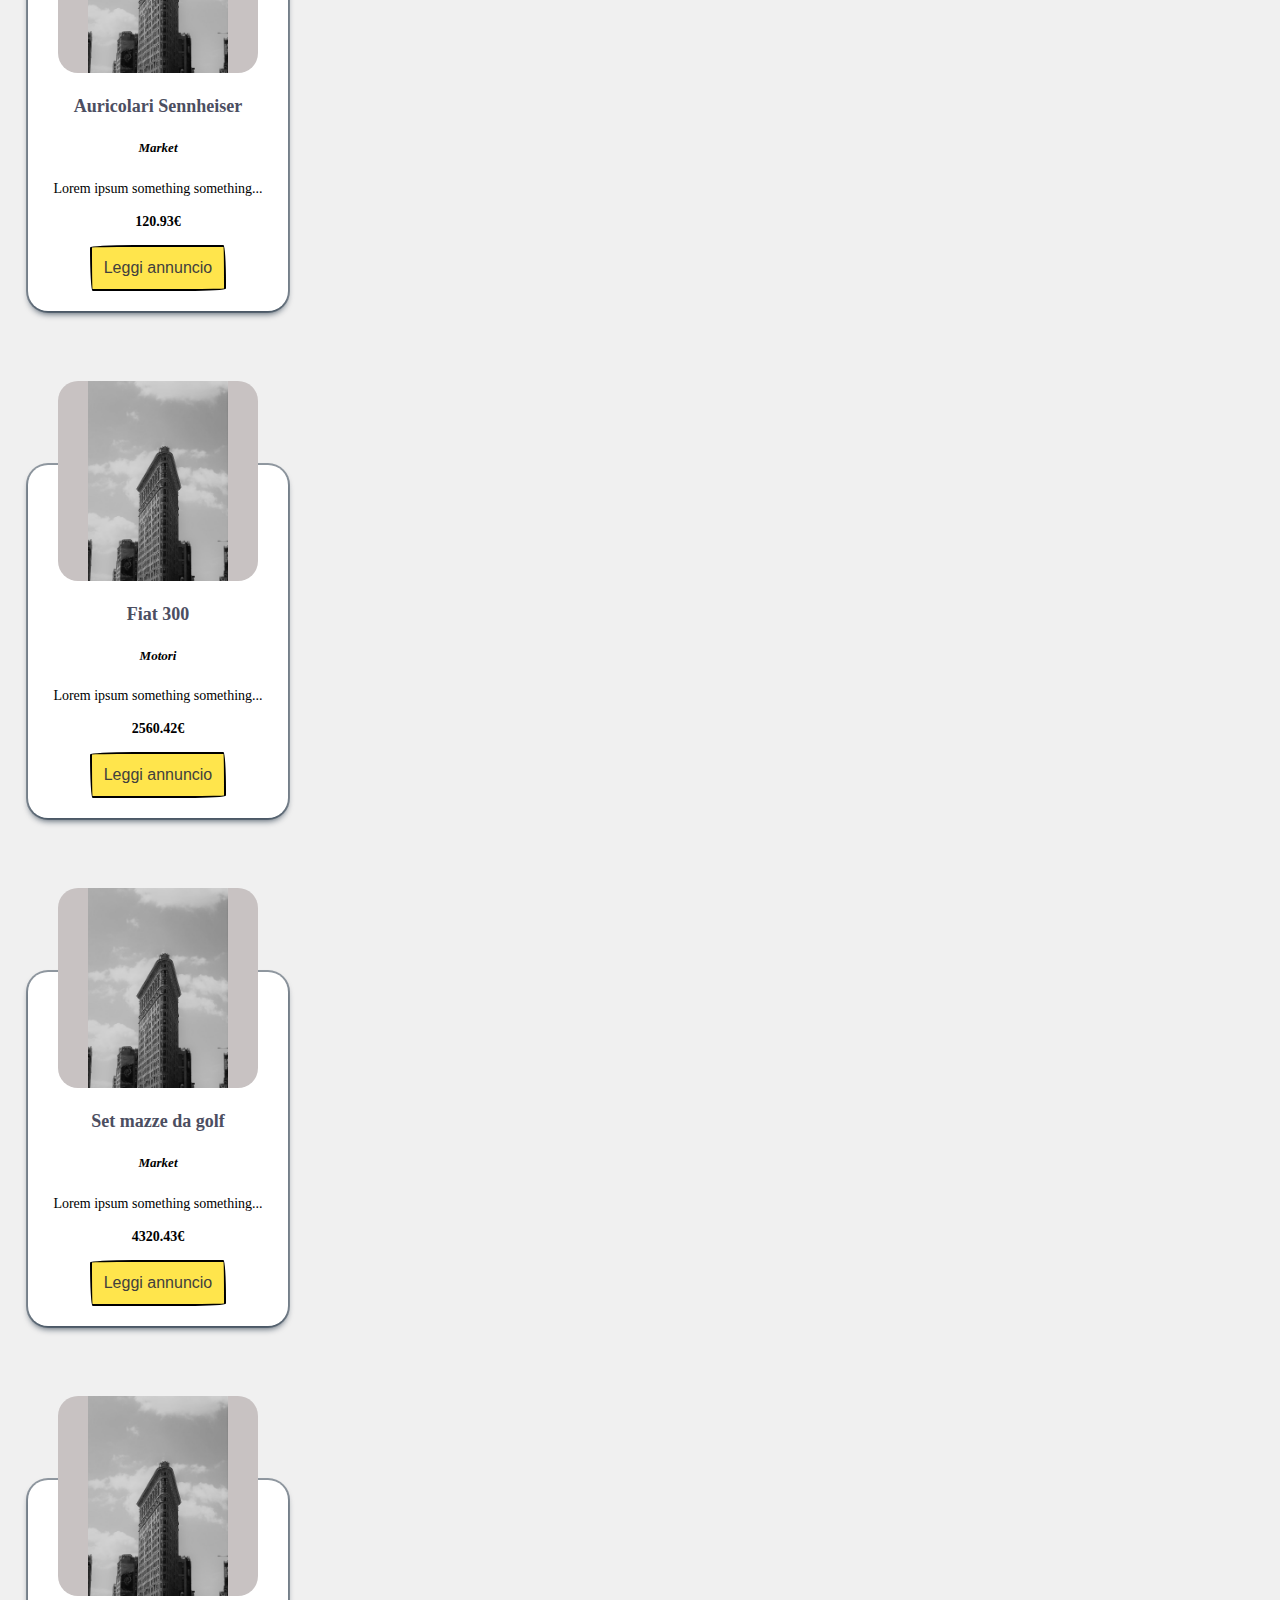
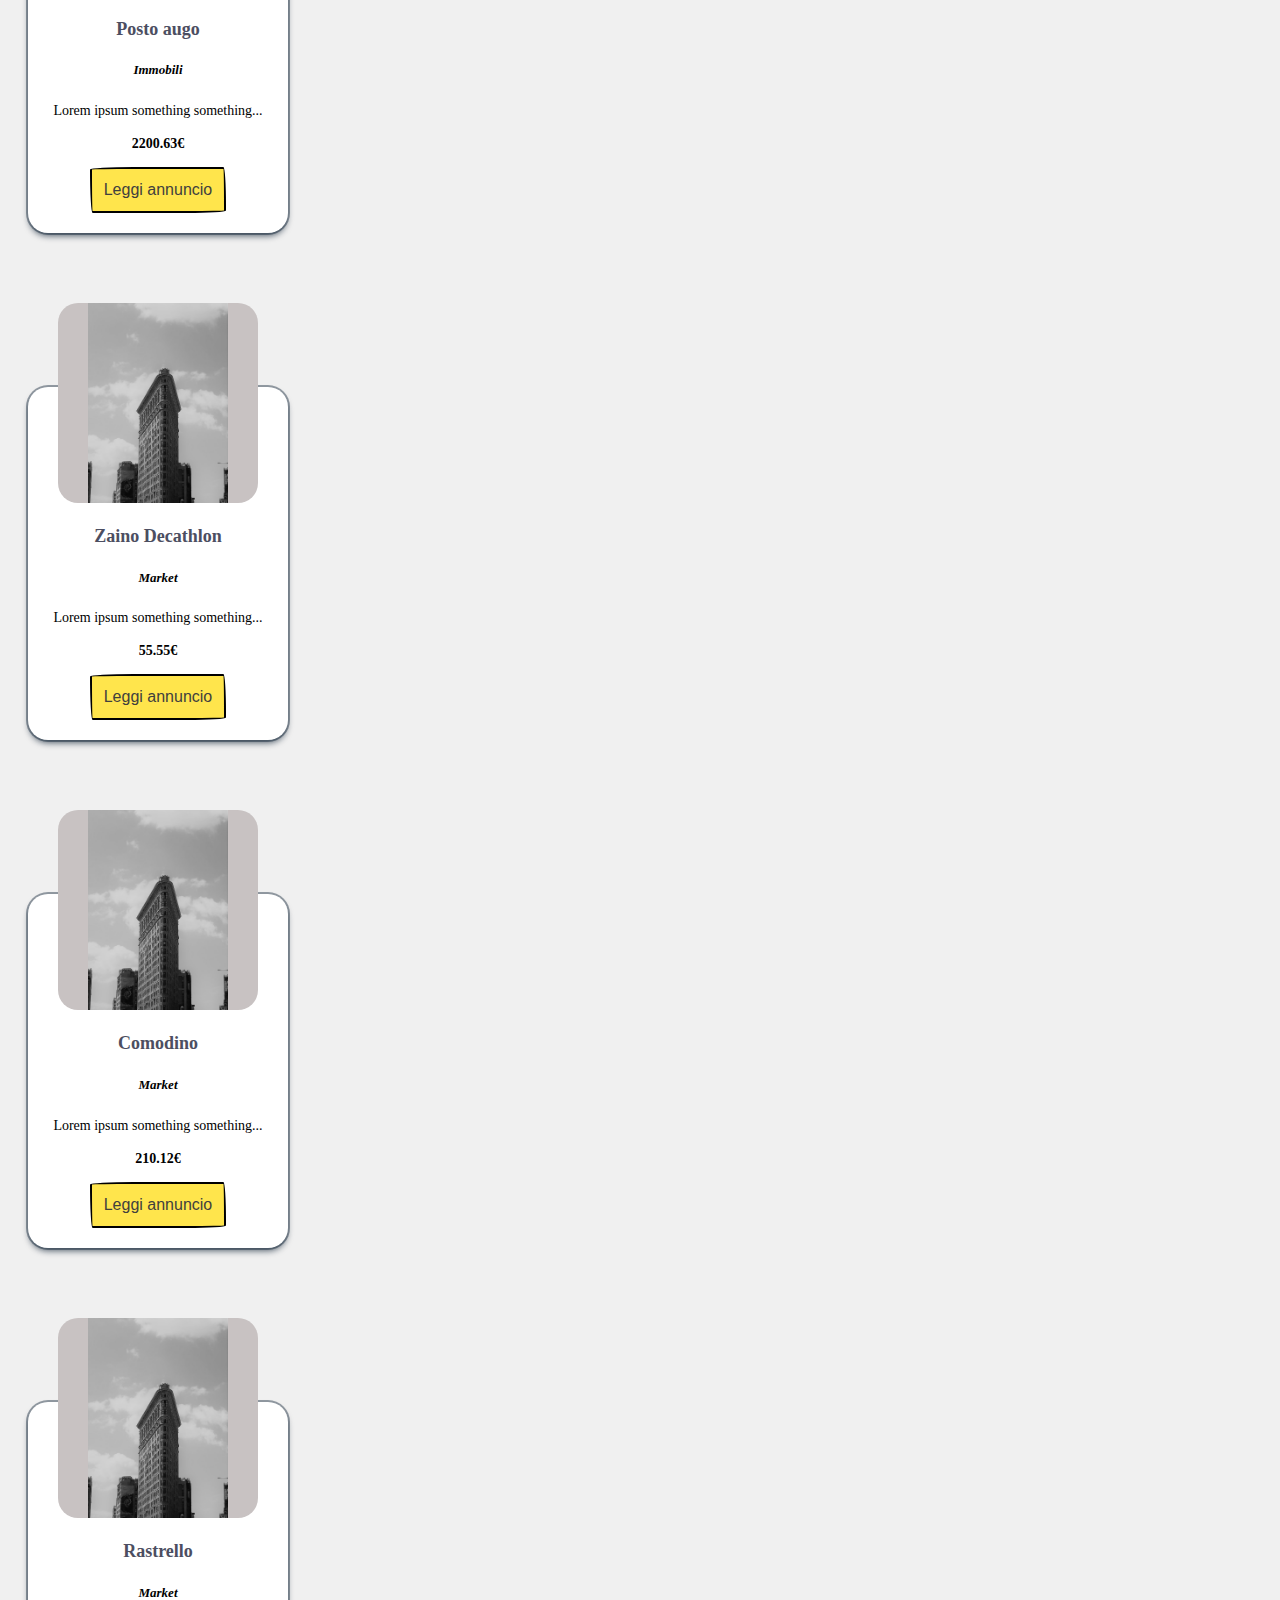
==== commit a8ef81c3: "finished search filter" ====
--- a/annunci.html
+++ b/annunci.html
@@ -89,7 +89,7 @@
                     <div class="row">
                         <div class="col-12 d-flex flex-row align-items-center justify-content-start">
                             <i class="searchBarIcon fa-solid fa-2x fa-magnifying-glass"></i>
-                            <input class="searchBarInput" type="search" id="search_text" placeholder="Villa, Moto, Telefono" size="35">
+                            <input id ="inputSearchBar"class="searchBarInput" type="search" placeholder="Villa, Moto, Telefono" size="35">
                         </div>
                     </div>
                 </div>
@@ -99,7 +99,7 @@
                             Categorie
                         </button>
                         <div id="dropdownMenuCategories" class="dropdown-menu">
-                        
+                            
                         </div>
                     </div>
                 </div>
@@ -125,10 +125,15 @@
                 <div>
                     <h4 class="r-link link text-underlined">Filtra per categoria</h4>
                     <div id="categoriesFilterWrapper">
-
-                    </div>
-                </div>
-                <div class="d-flex flex-column">
+                    </div>
+                </div>
+                <div>
+                    <h4 class="r-link link text-underlined">Ricerca</h4>
+                    <div class="input-group mb-3">
+                        <span class="input-group-text" id="basic-addon1"><i class="fa-solid fa-magnifying-glass"></i></span>
+                        <input id="searchInput" type="text" class="form-control searchBarInput" placeholder="Ricerca annuncio" aria-label="Username" aria-describedby="basic-addon1">
+                      </div>
+
                    
                 </div>
             </div>
--- a/index.css
+++ b/index.css
@@ -241,6 +241,15 @@
     background-color: #f8f4e5;
 }
 
+.input-group-text {
+    border: 0.5px solid black;
+    background-color: var(--second-color);
+}
+
+
+
+
+
 
 
 /* sections of homepage */
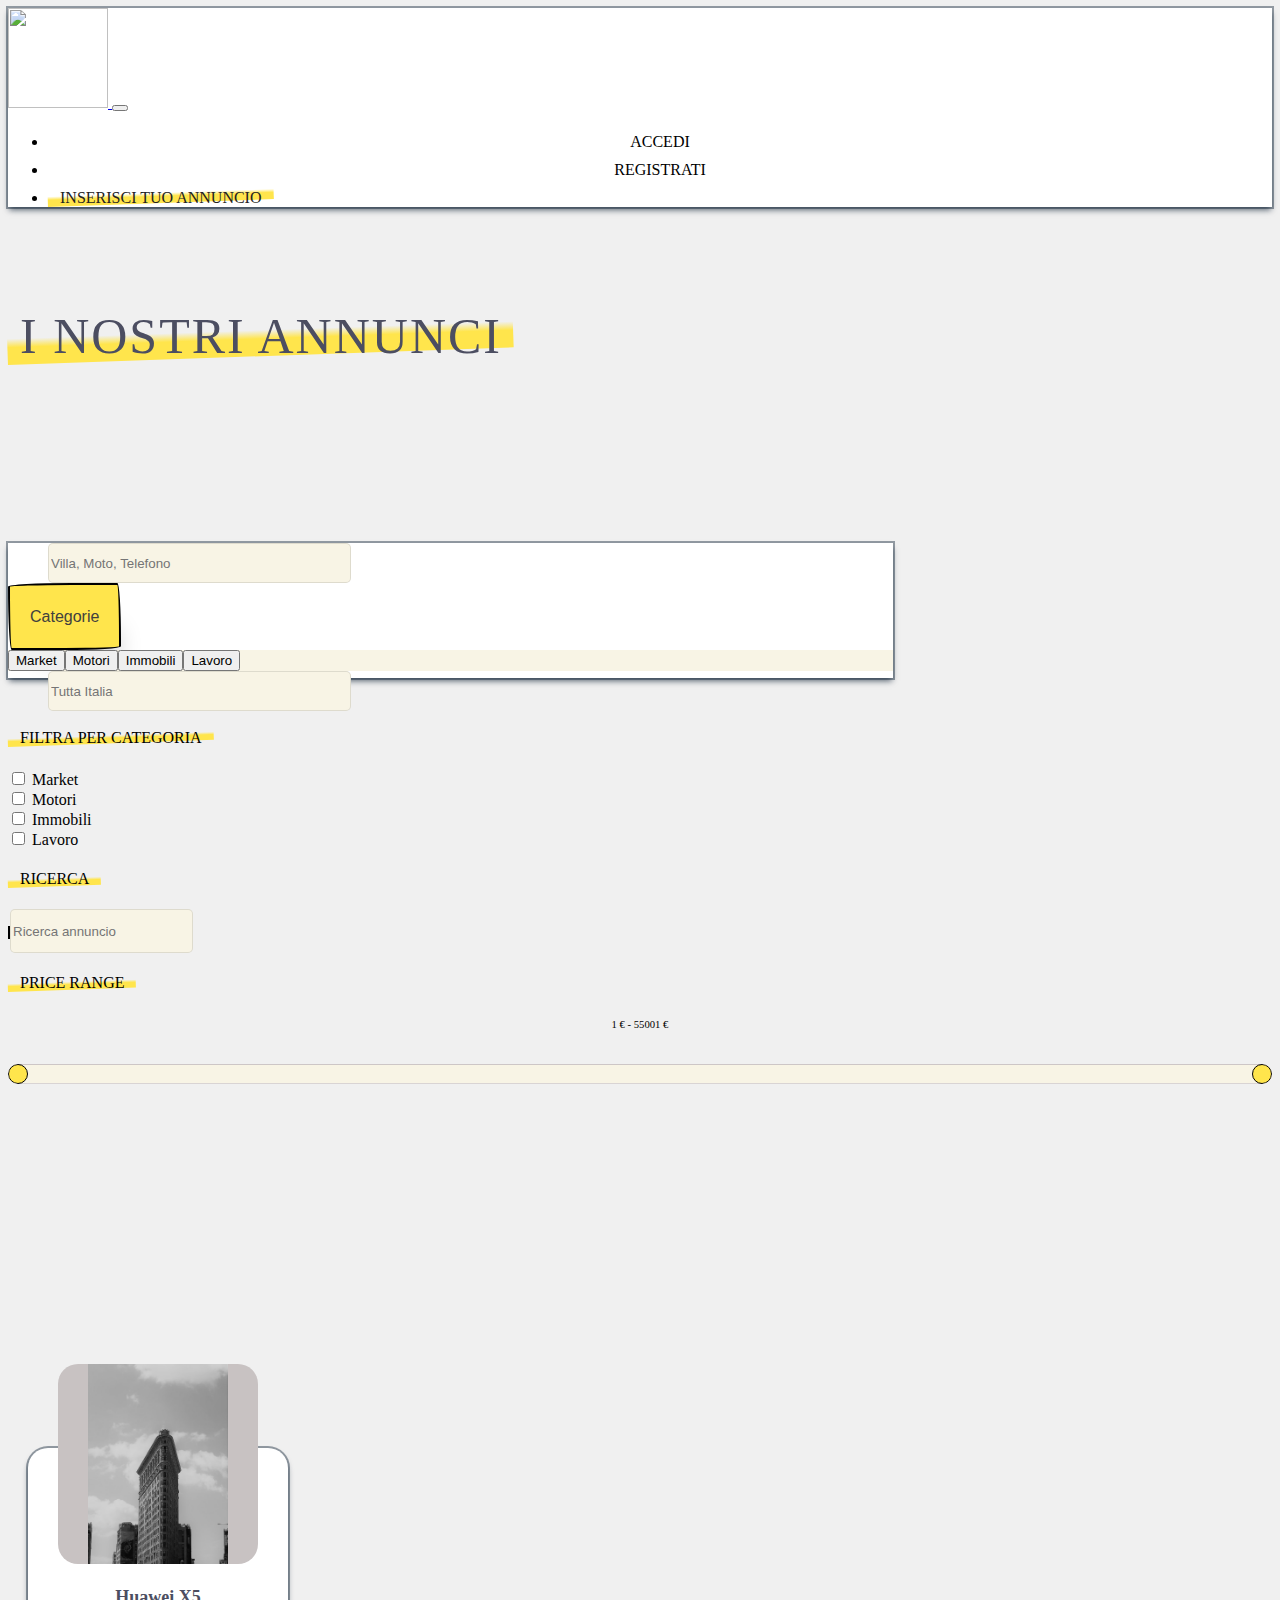
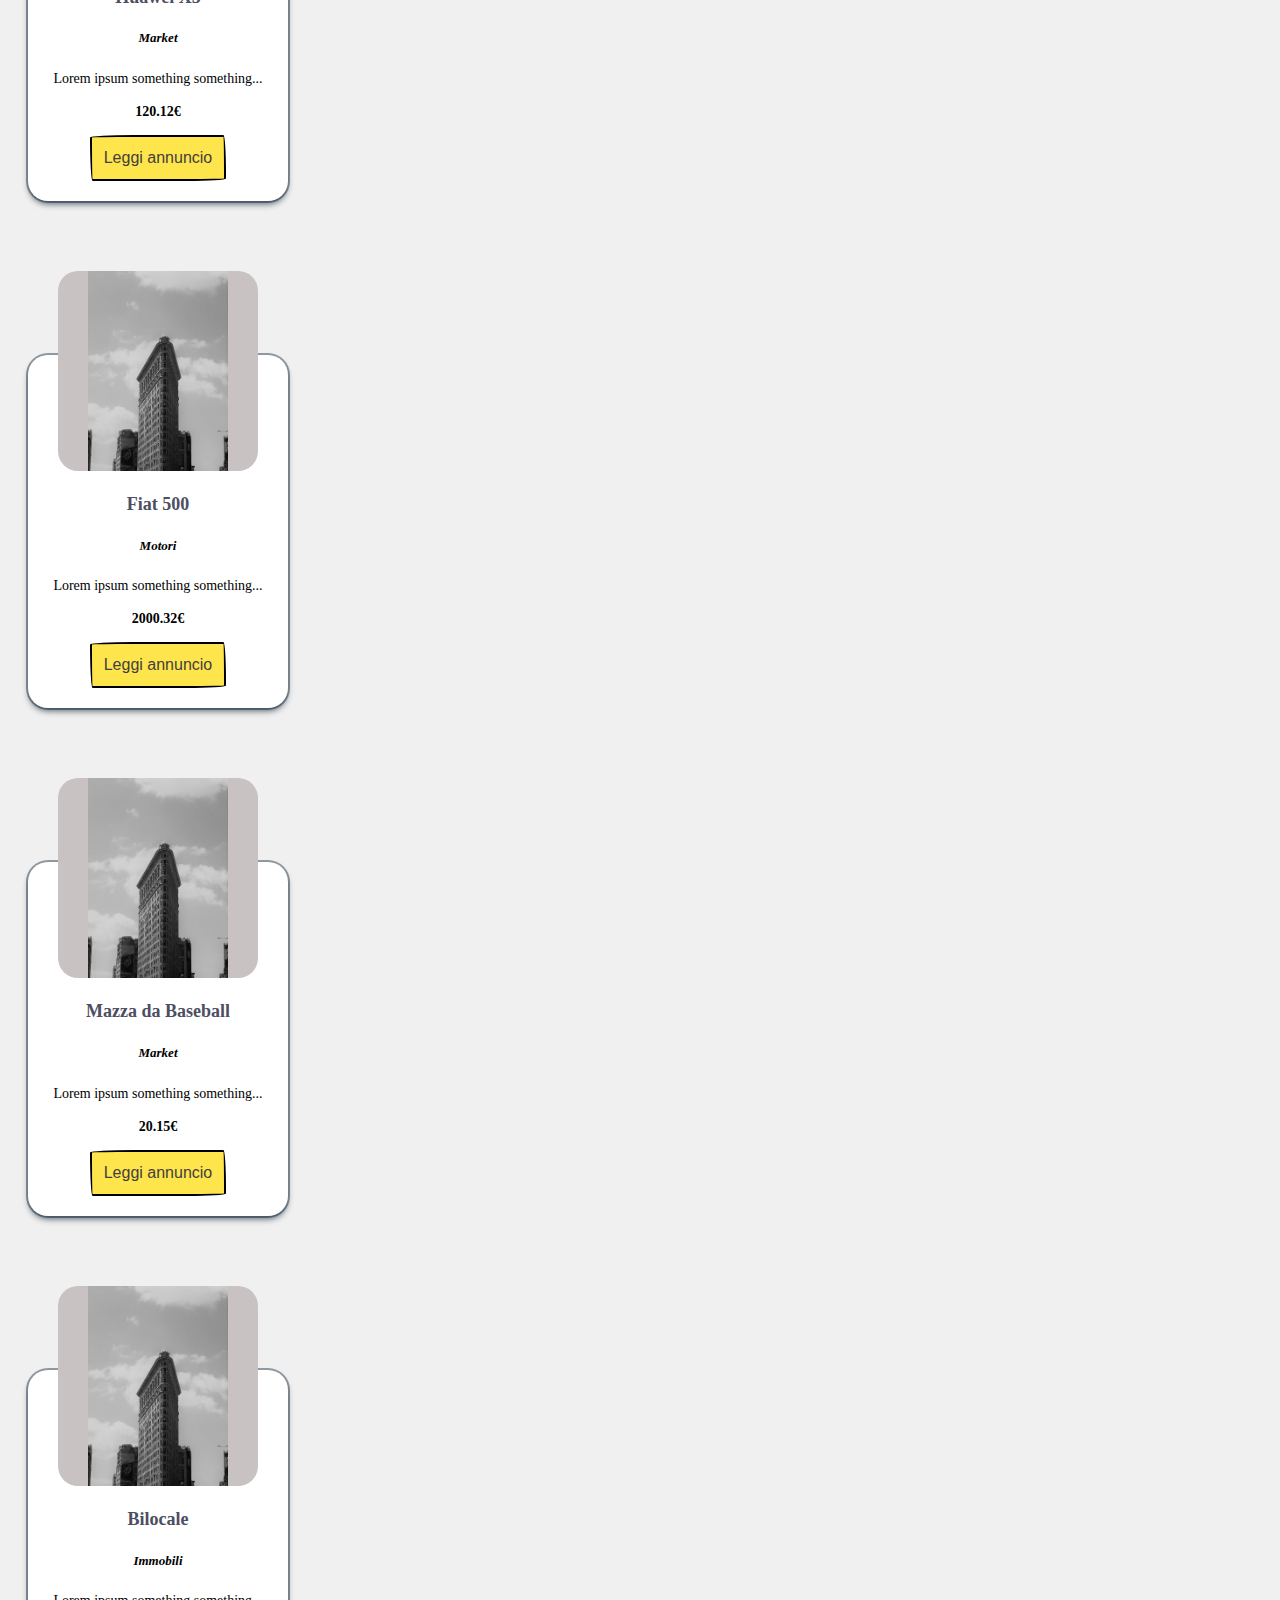
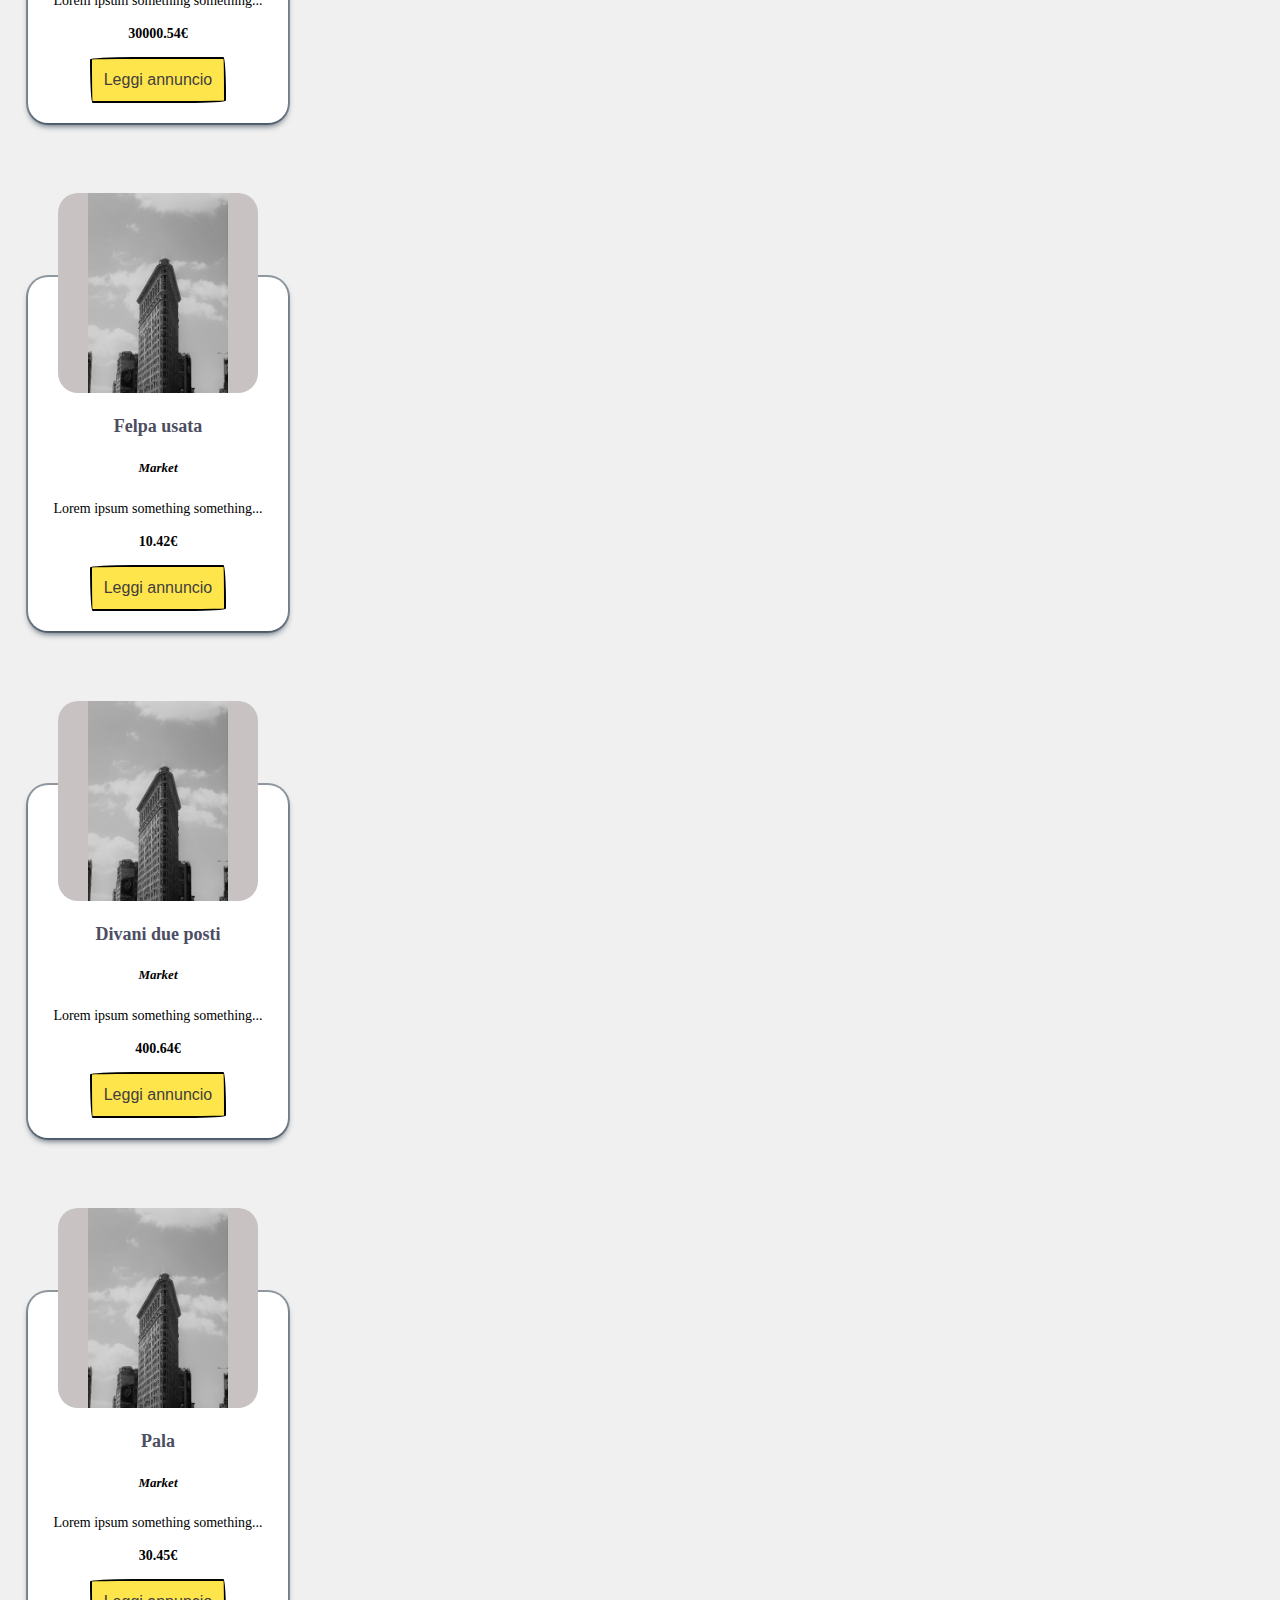
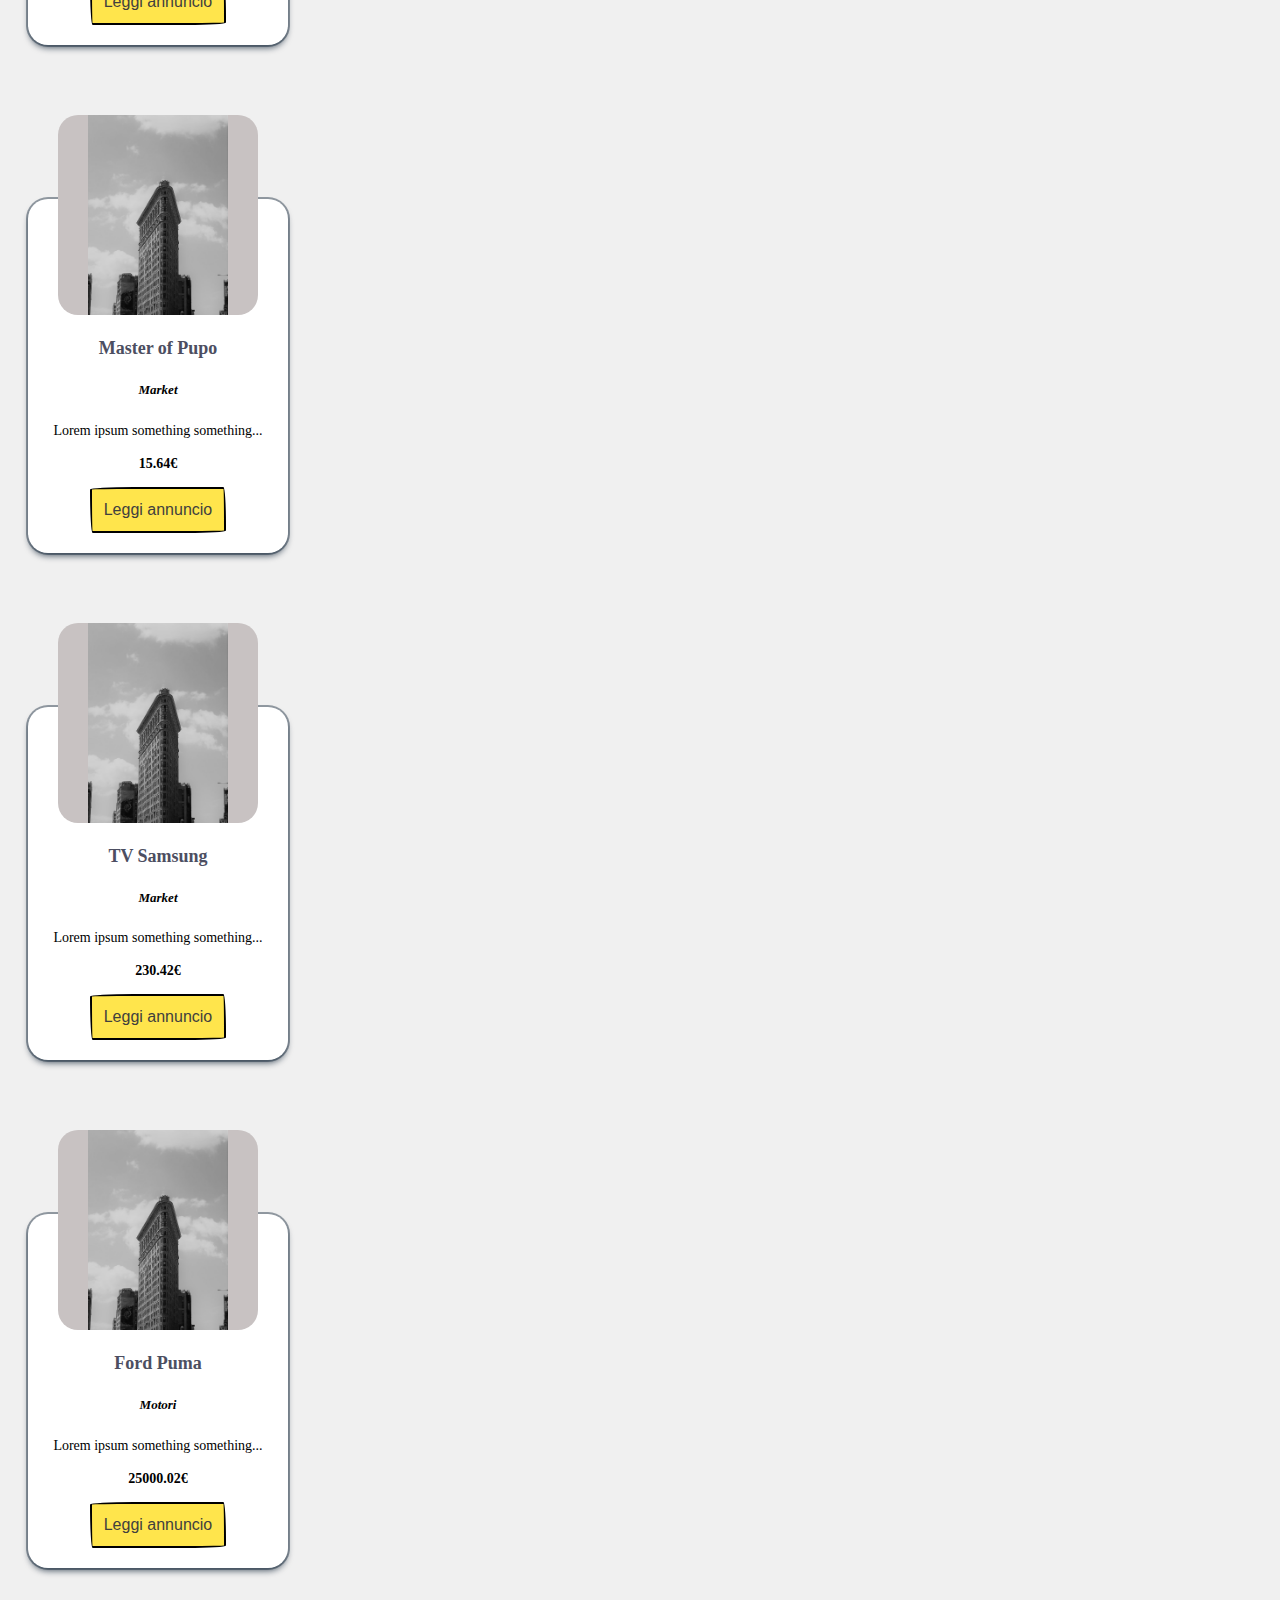
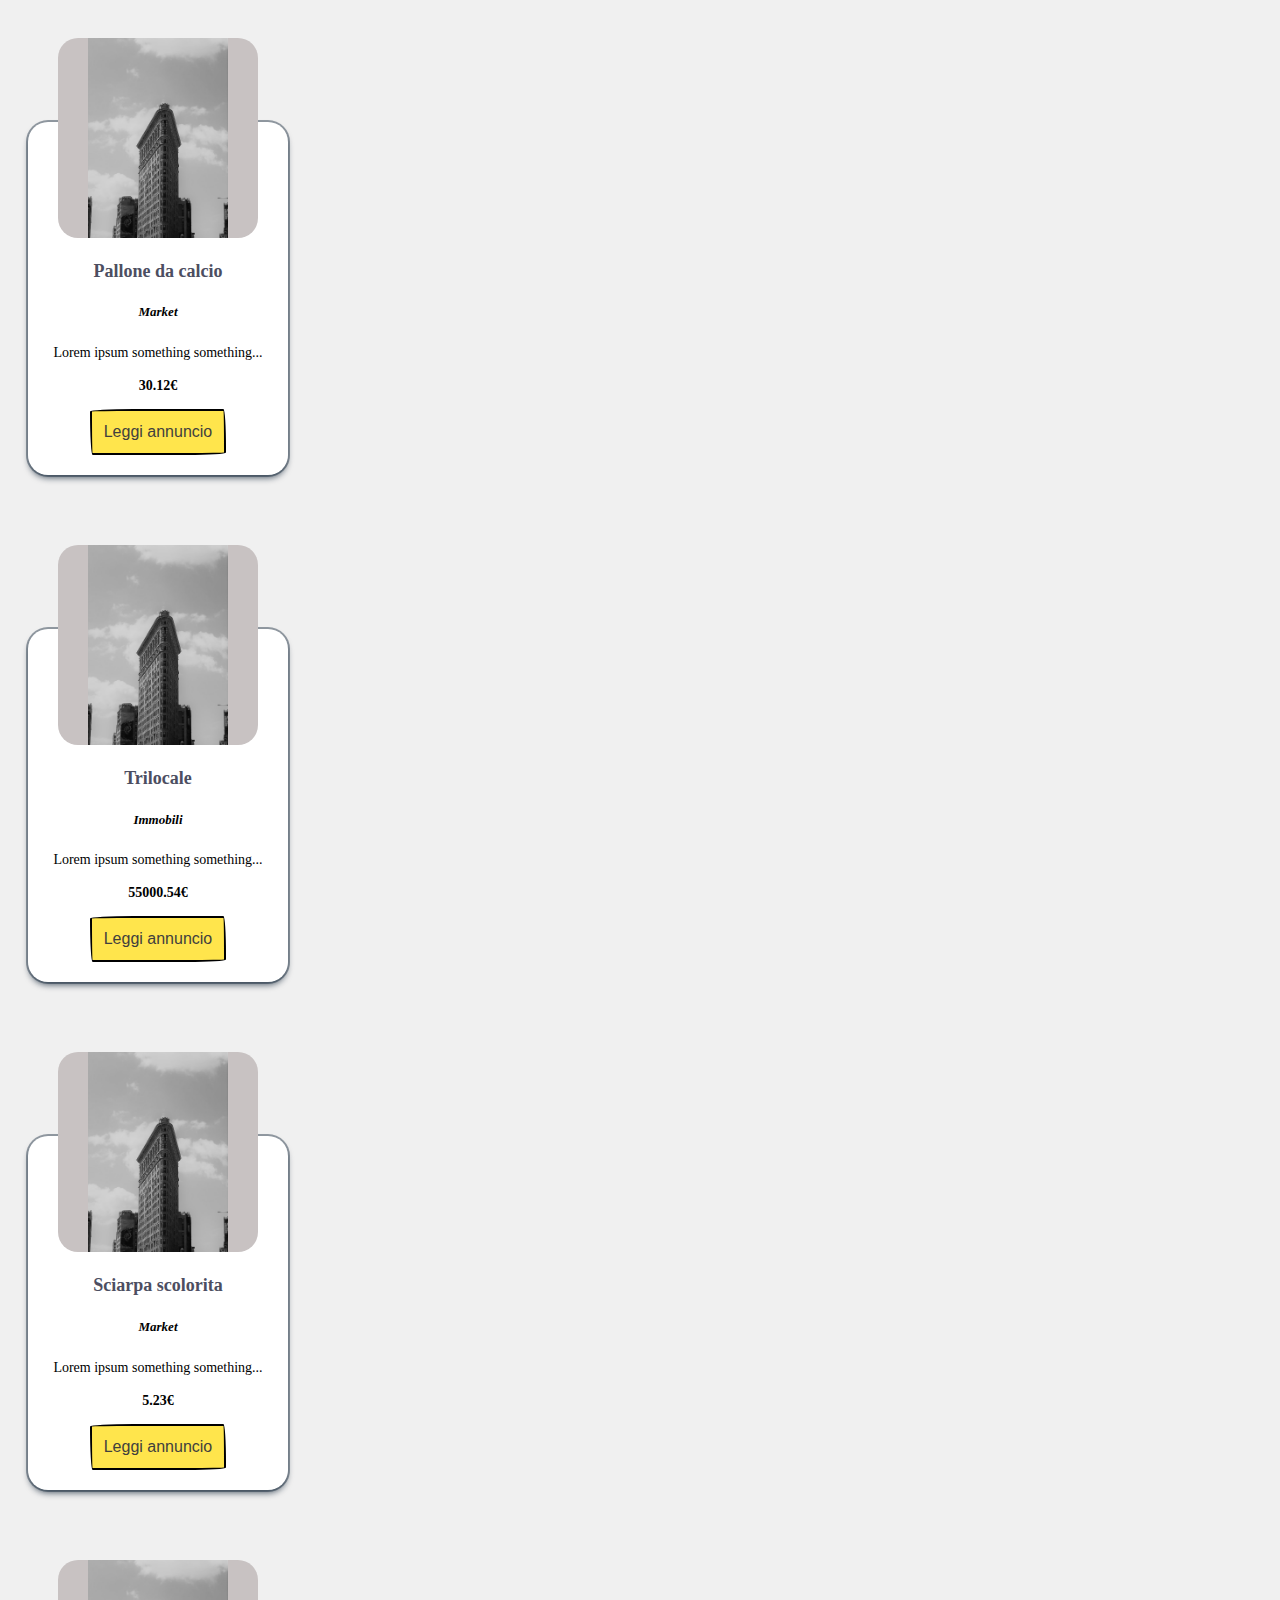
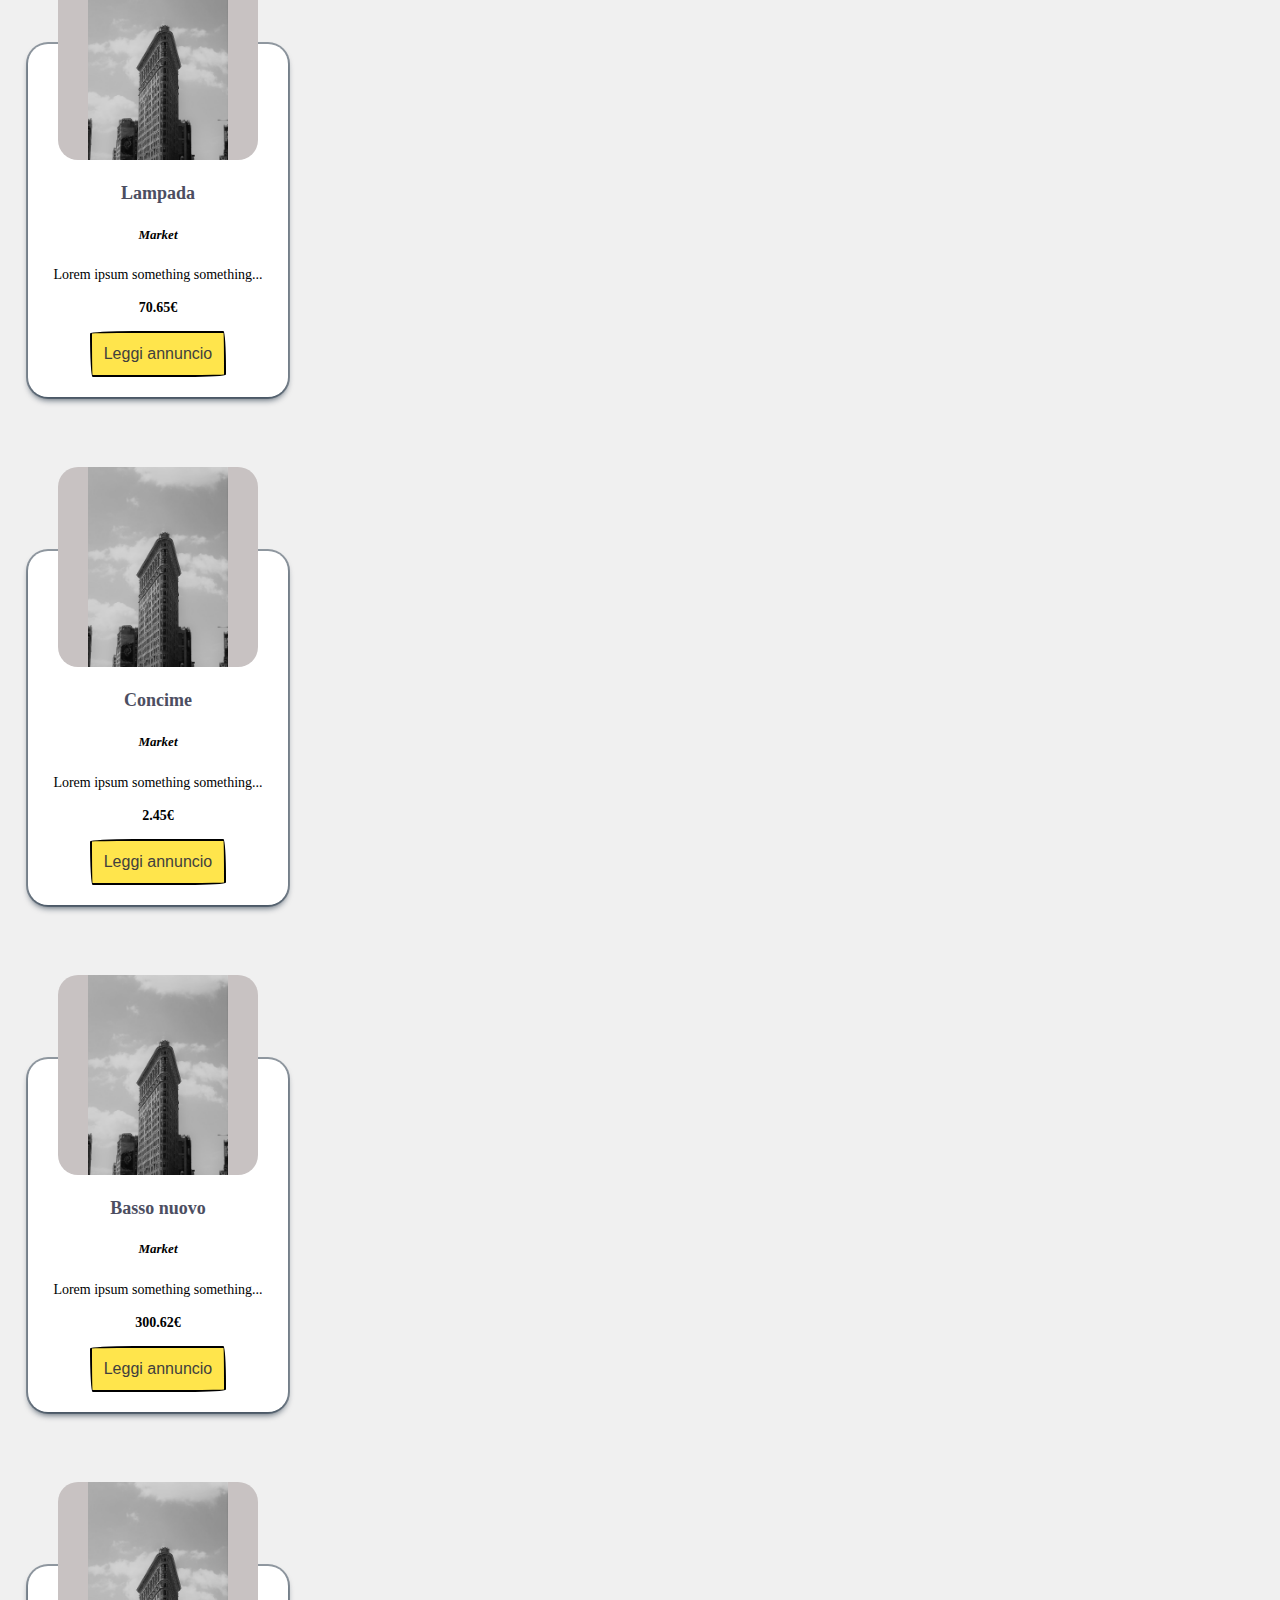
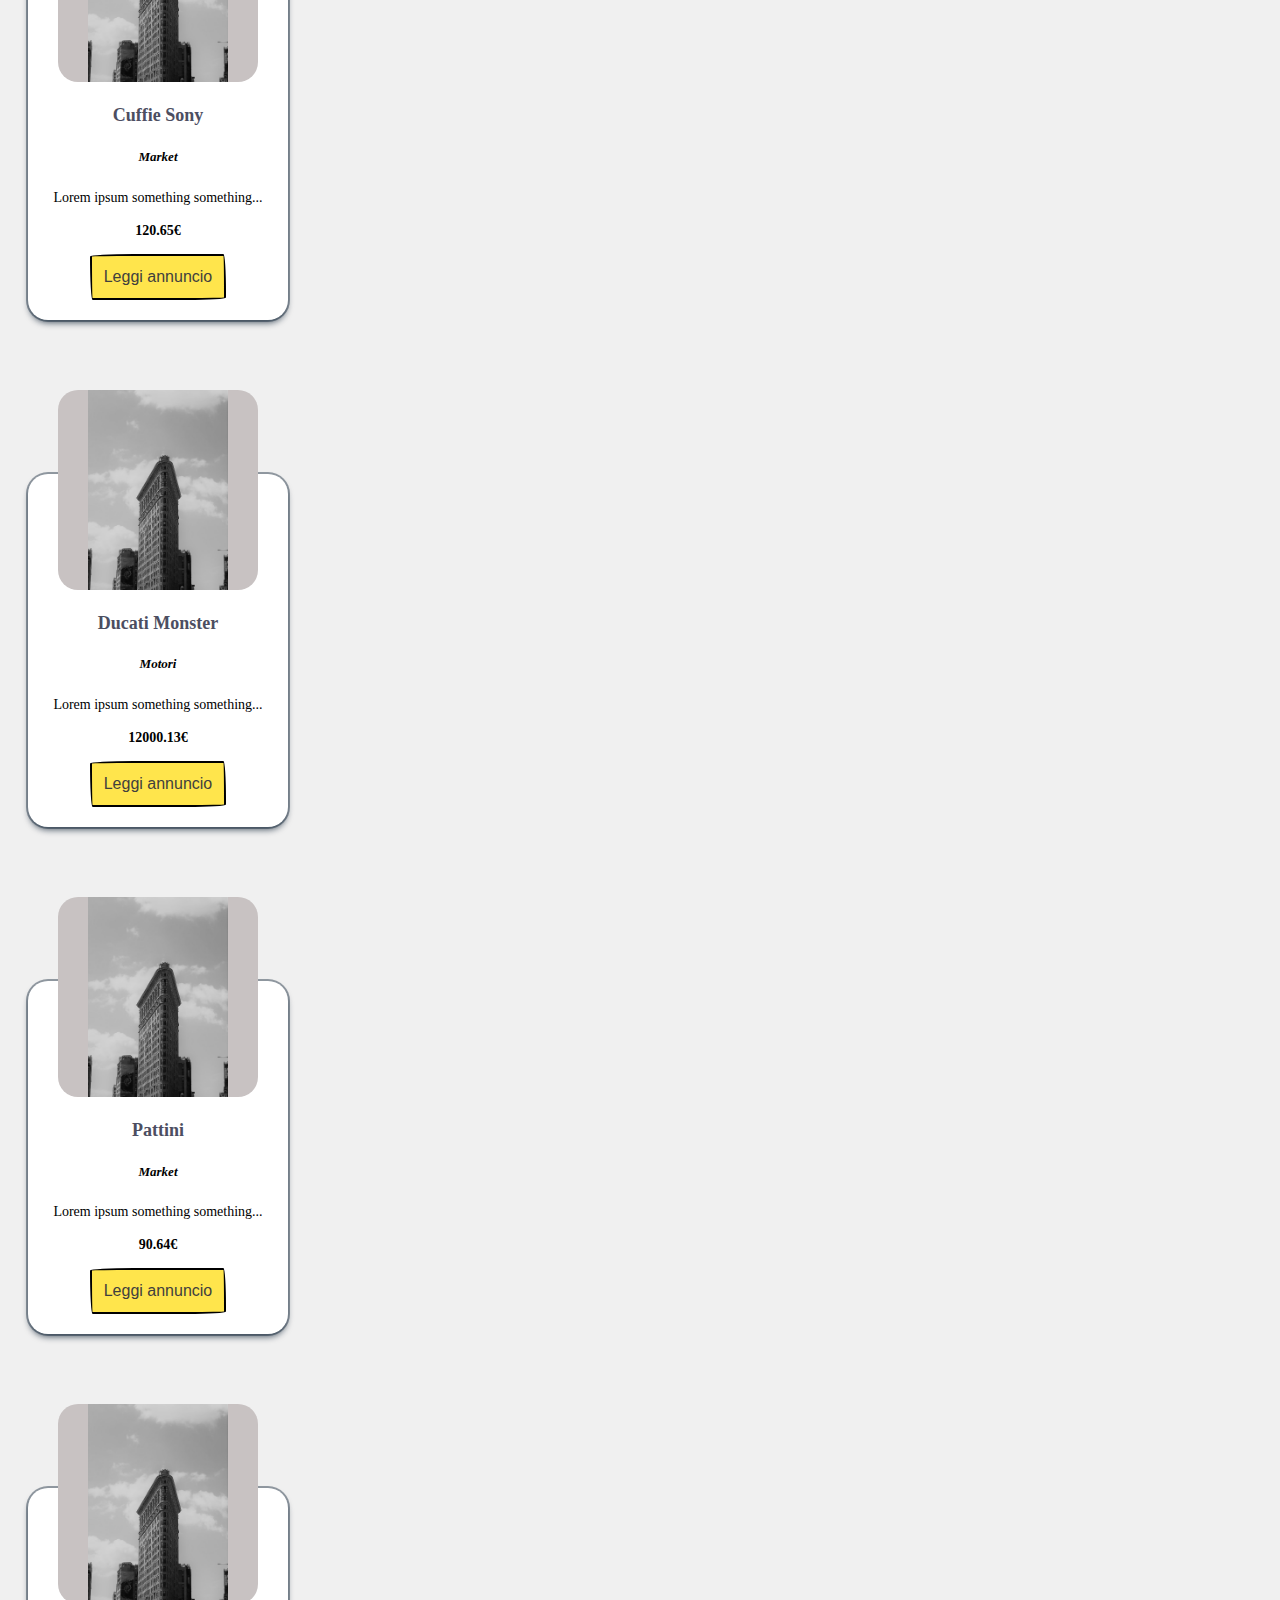
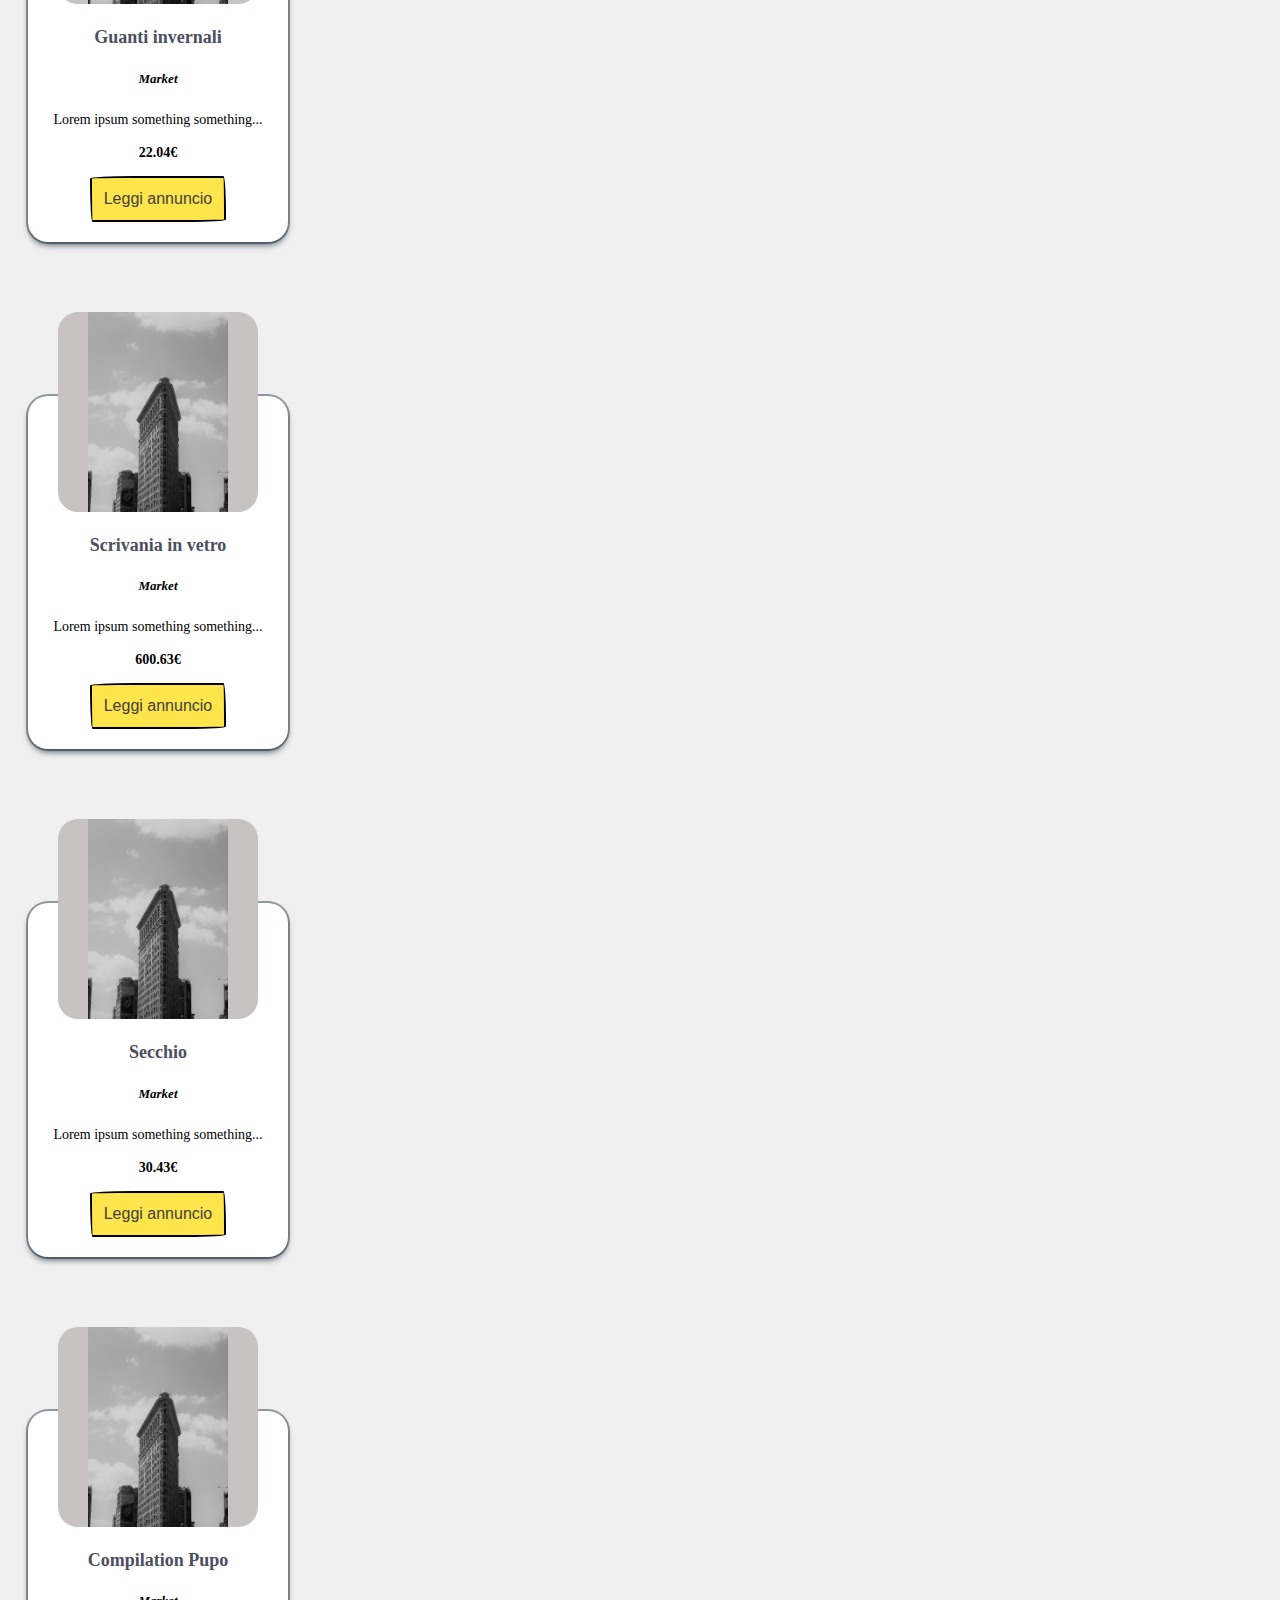
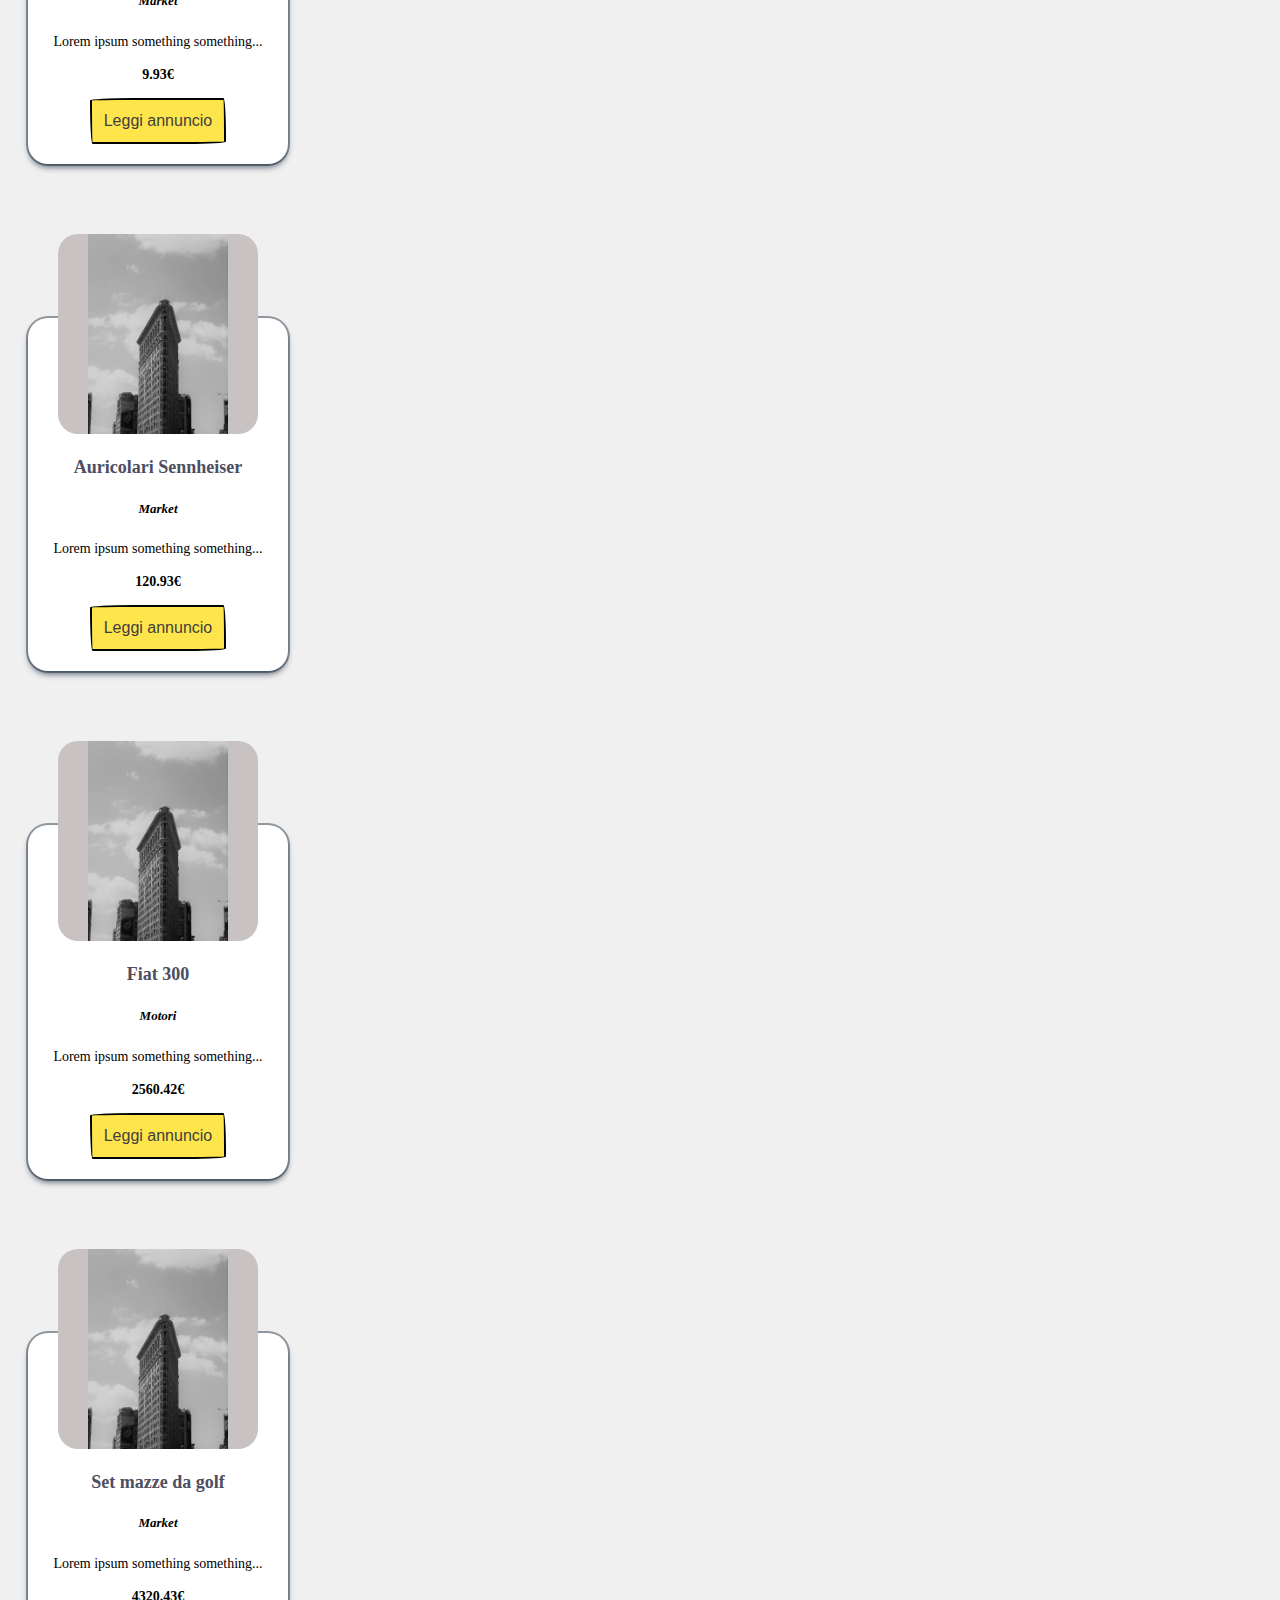
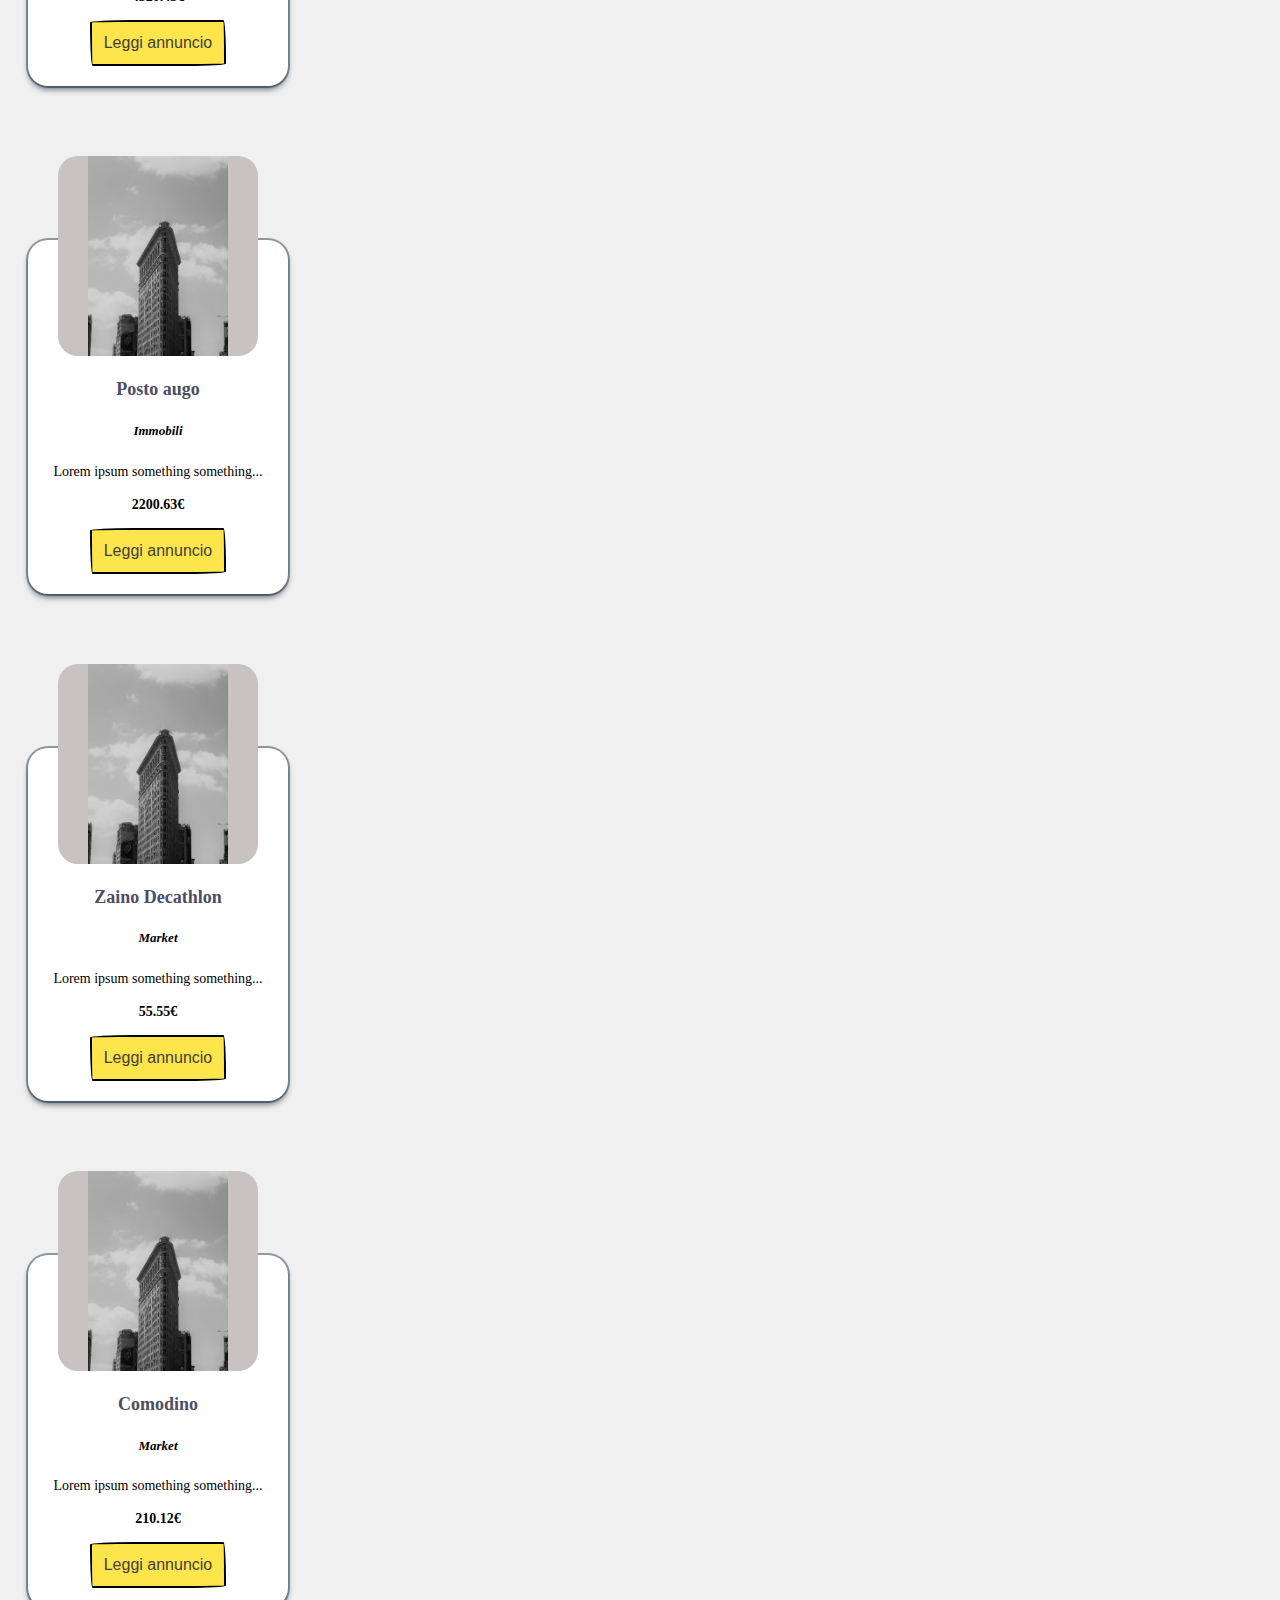
==== commit cffa771f: "finished price filter and works" ====
--- a/annunci.html
+++ b/annunci.html
@@ -133,8 +133,14 @@
                         <span class="input-group-text" id="basic-addon1"><i class="fa-solid fa-magnifying-glass"></i></span>
                         <input id="searchInput" type="text" class="form-control searchBarInput" placeholder="Ricerca annuncio" aria-label="Username" aria-describedby="basic-addon1">
                       </div>
-
-                   
+                </div>
+                <div>
+                    <h4 class="text-left r-link link text-underlined">Price range</h4>
+                    <section class="range-slider">
+                        <span class="rangeValues">0 - 1200</span>
+                        <input class="priceInputs" value="40" min="0" max="50000" step="500" type="range">
+                        <input class="priceInputs" value="40" min="50000" max="50000" step="500" type="range">
+                      </section>
                 </div>
             </div>
             <div class="col-12 col-md-9">
--- a/index.css
+++ b/index.css
@@ -9,6 +9,7 @@
     --varyDarkBlue: hsl(234, 12%, 34%);
     --grayishBlue: hsl(229, 6%, 66%);
     --veryLightGray: hsl(0, 0%, 98%);
+    --form-bcg-color: #f8f4e5;
     --weight1: 200;
     --weight2: 400;
     --weight3: 600;
@@ -247,11 +248,6 @@
 }
 
 
-
-
-
-
-
 /* sections of homepage */
 
 
@@ -348,6 +344,90 @@
     border-top: 5px solid var(--orange);
 }
 
+/* FILTER CATEGORIES */
+
+section.range-slider {
+    position: relative;
+    width: 100%;
+    height: 300px;
+    float: left;
+    text-align: center;
+  }
+  section.range-slider input[type=range] {
+    pointer-events: none;
+    position: absolute;
+    -webkit-appearance: none;
+    -webkit-tap-highlight-color: rgba(255, 255, 255, 0);
+    border: none;
+    border-radius: 14px;
+    background: var(--form-bcg-color);
+    box-shadow: inset 0 1px 0 0 #cdc6c6, inset 0 -1px 0 0 #d9d4d4;
+    -webkit-box-shadow: inset 0 1px 0 0 #cdc6c6, inset 0 -1px 0 0 #d9d4d4;
+    overflow: hidden;
+    left: 0;
+    top: 50px;
+    width: 100%;
+    outline: none;
+    height: 20px;
+    margin: 0;
+    padding: 0;
+  }
+  section.range-slider input[type=range]::-webkit-slider-thumb {
+    pointer-events: all;
+    position: relative;
+    z-index: 1;
+    outline: 0;
+    -webkit-appearance: none;
+    width: 20px;
+    height: 20px;
+    border: none;
+    border-radius: 14px;
+    border: 0.3px solid black;
+    background-image: -webkit-gradient(linear, left top, left bottom, color-stop(0%, var(--second-color)), color-stop(100%, var(--second-color)));
+    /* android <= 2.2 */
+    background-image: -webkit-linear-gradient(top, var(--second-color) 0, var(--second-color) 100%);
+    /* older mobile safari and android > 2.2 */
+    background-image: linear-gradient(to bottom, var(--second-color) 0, var(--second-color) 100%);
+    /* W3C */
+  }
+  section.range-slider input[type=range]::-moz-range-thumb {
+    pointer-events: all;
+    position: relative;
+    z-index: 10;
+    -moz-appearance: none;
+    width: 20px;
+    height: 20px;
+    border: none;
+    border-radius: 14px;
+    background-image: linear-gradient(to bottom, var(--second-color) 0, var(--second-color) 100%);
+    /* W3C */
+  }
+  section.range-slider input[type=range]::-ms-thumb {
+    pointer-events: all;
+    position: relative;
+    z-index: 10;
+    -ms-appearance: none;
+    width: 20px;
+    height: 20px;
+    border-radius: 14px;
+    border: 0;
+    background-image: linear-gradient(to bottom, var(--second-color) 0, var(--second-color) 100%);
+    /* W3C */
+  }
+  section.range-slider input[type=range]::-moz-range-track {
+    position: relative;
+    z-index: -1;
+    background-color: black;
+    border: 0;
+  }
+  section.range-slider input[type=range]:last-of-type::-moz-range-track {
+    -moz-appearance: none;
+    background: none transparent;
+    border: 0;
+  }
+  section.range-slider input[type=range]::-moz-focus-outer {
+    border: 0;
+  }
 
 
 /* ULTIMI ANNUNCI */
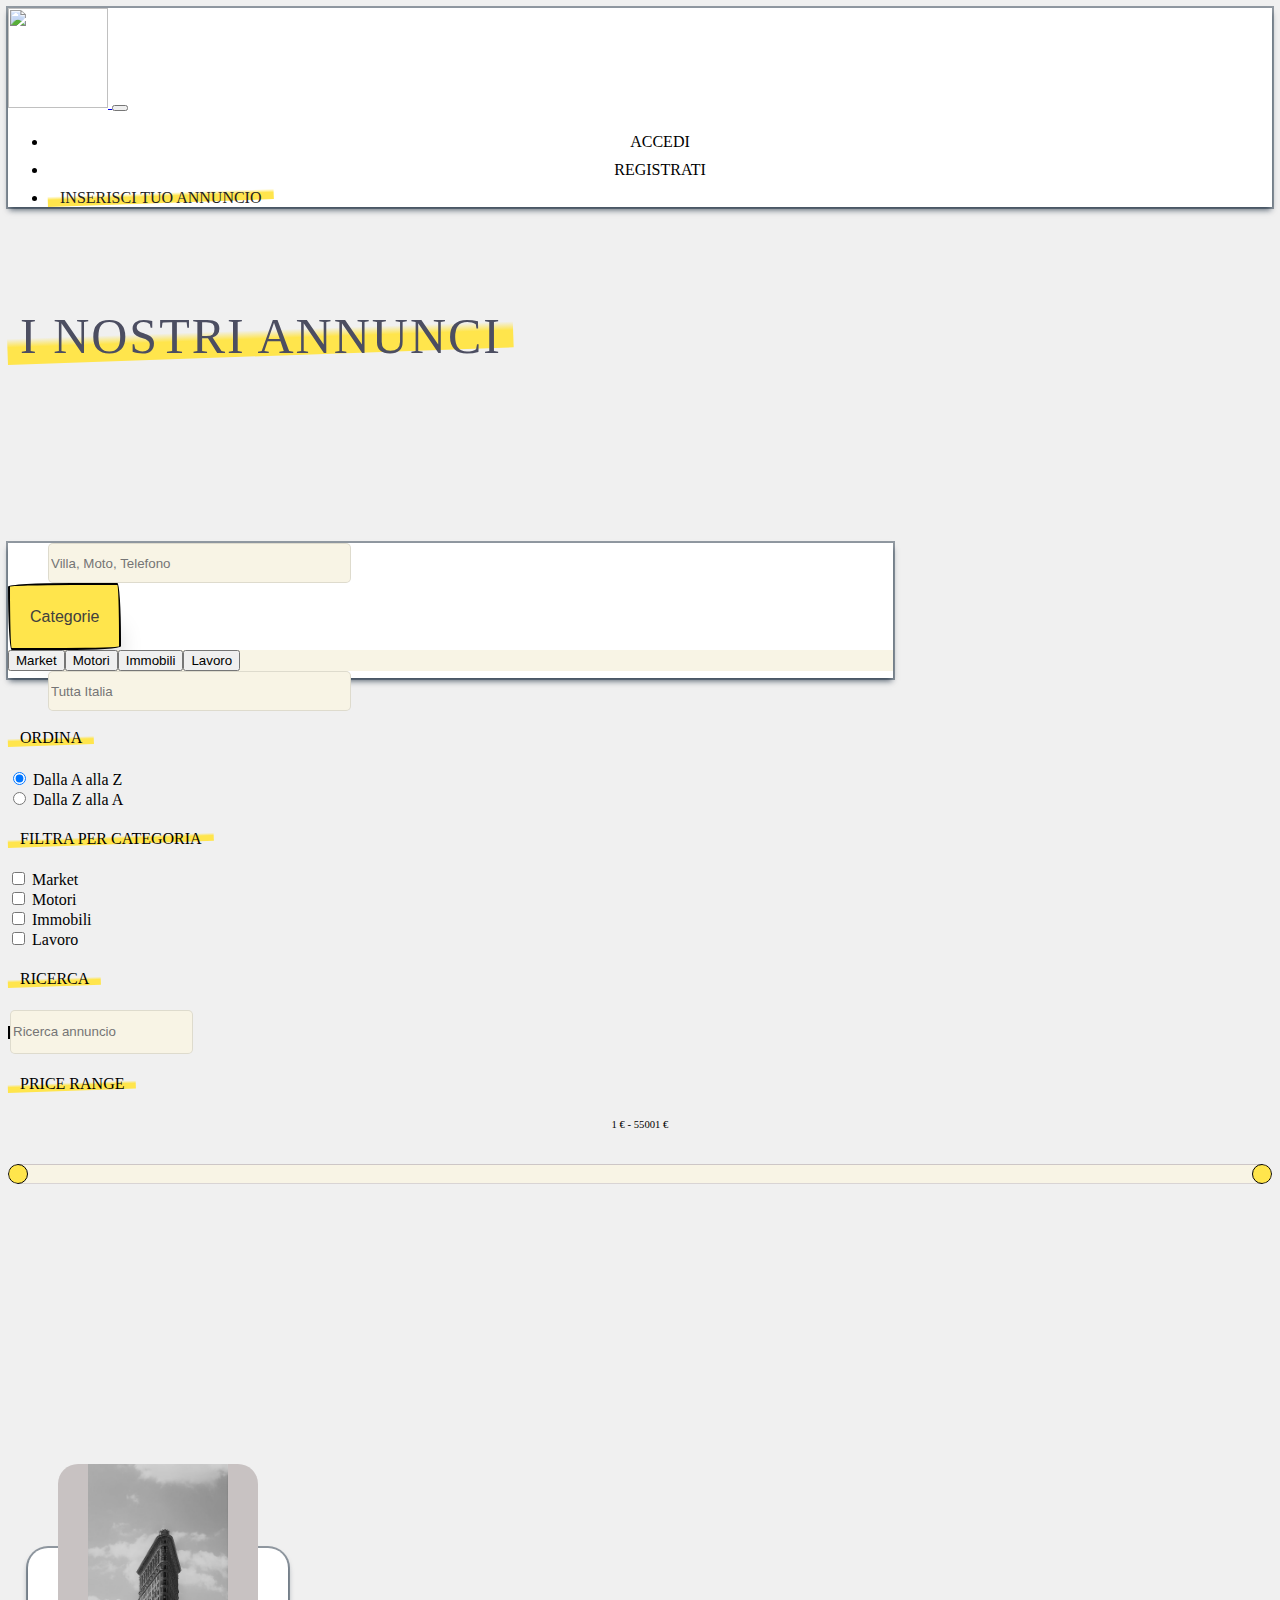
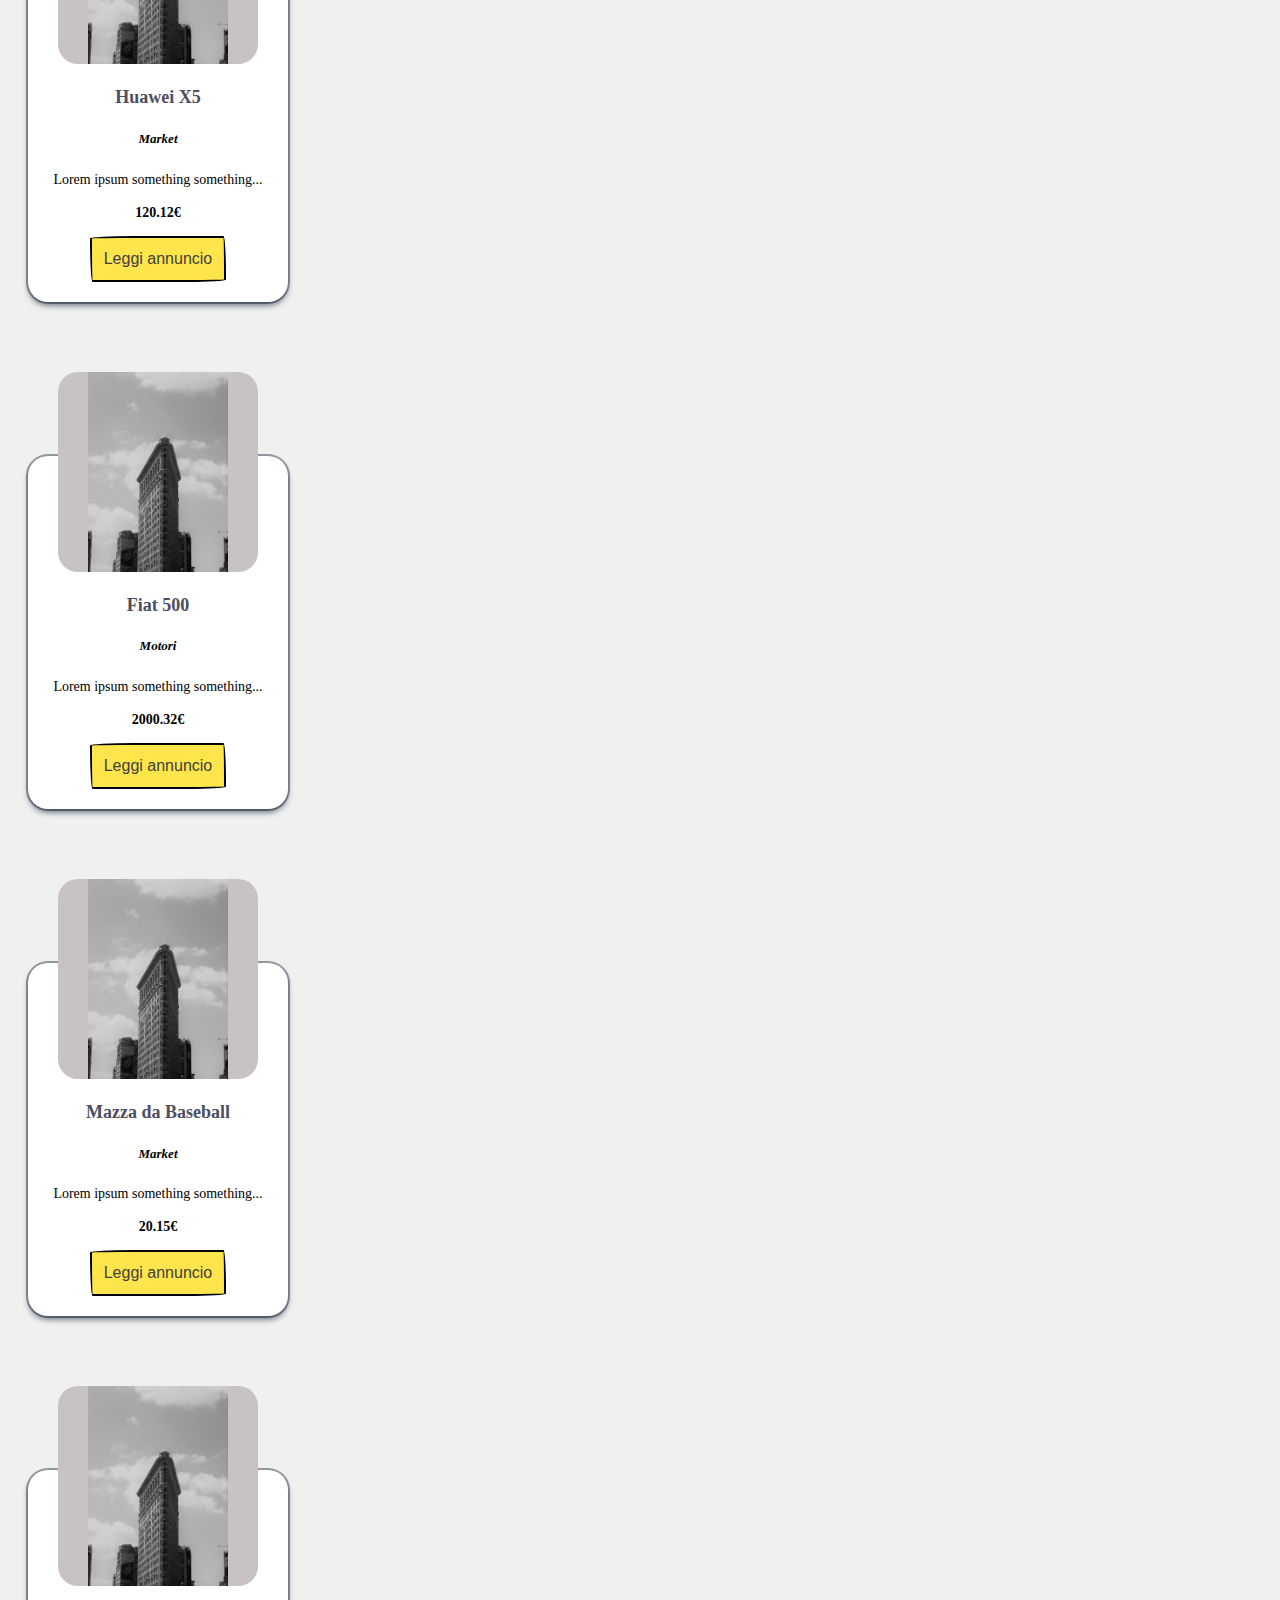
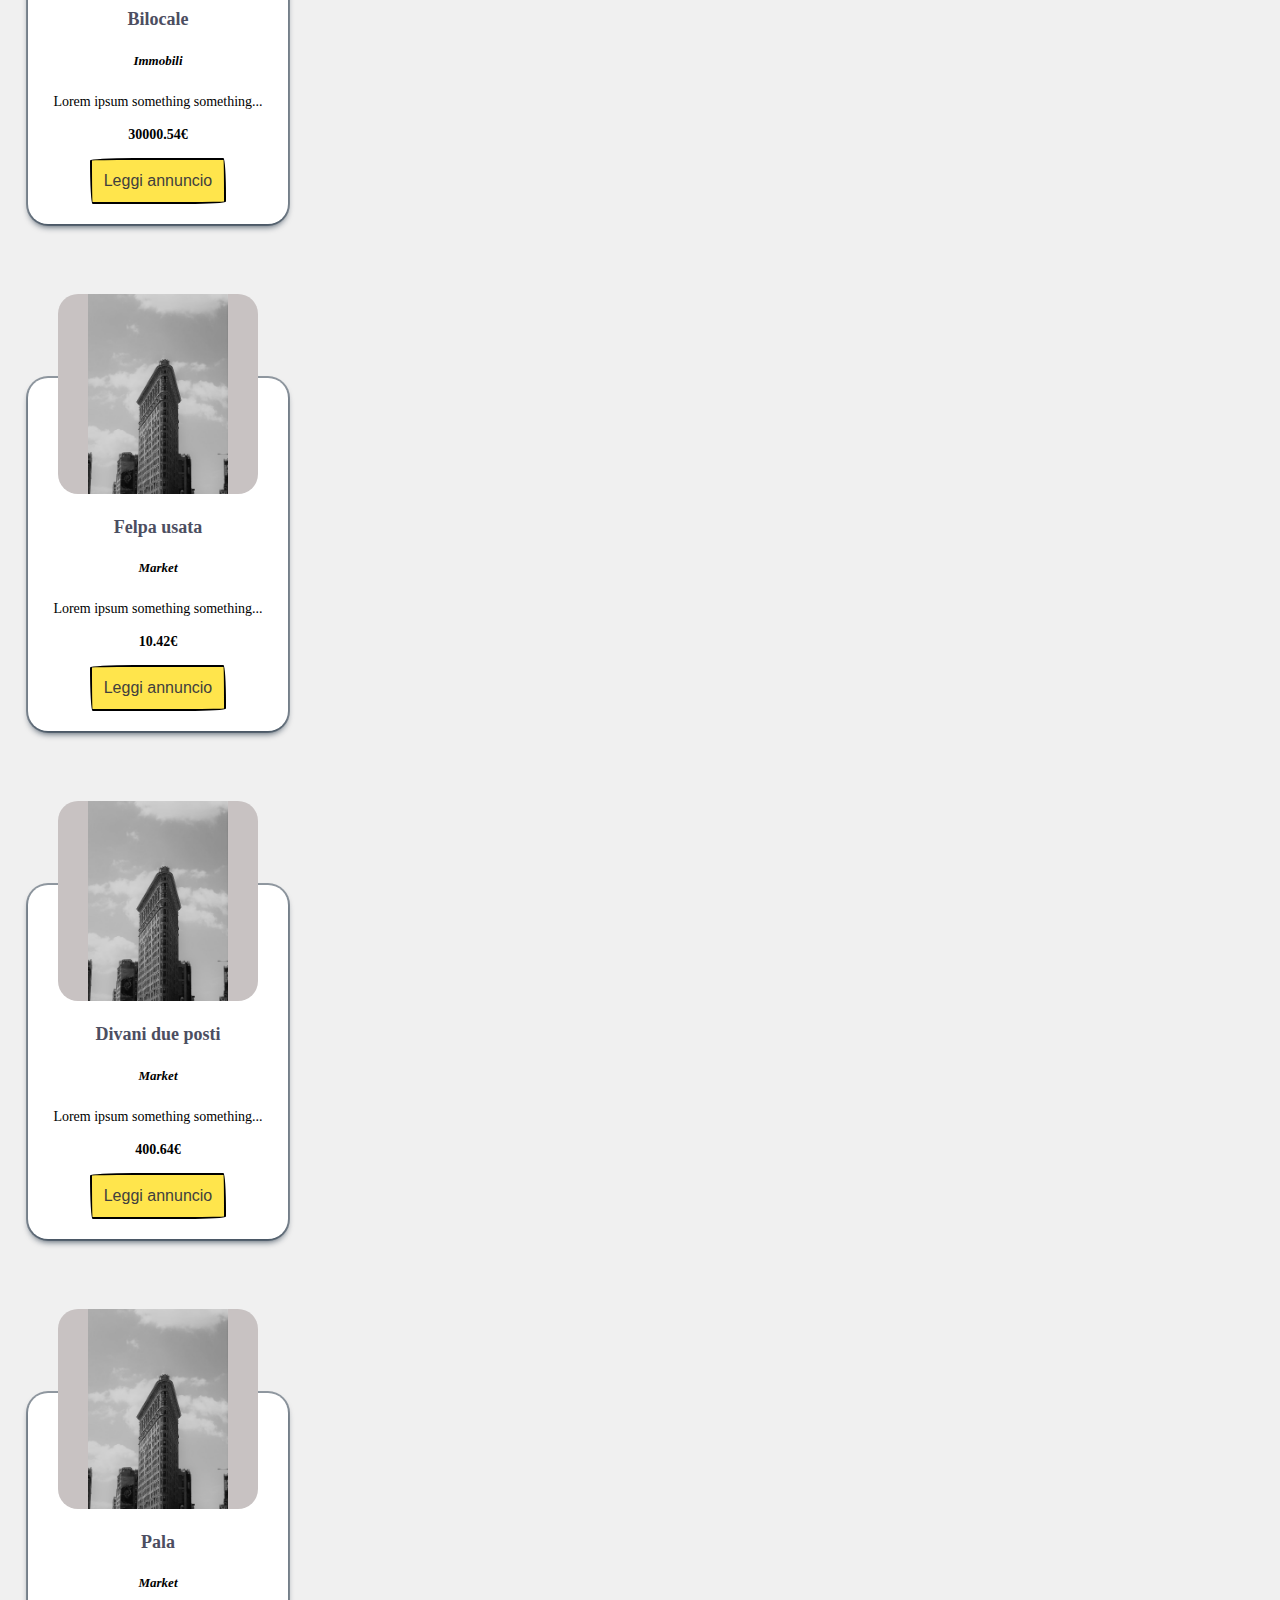
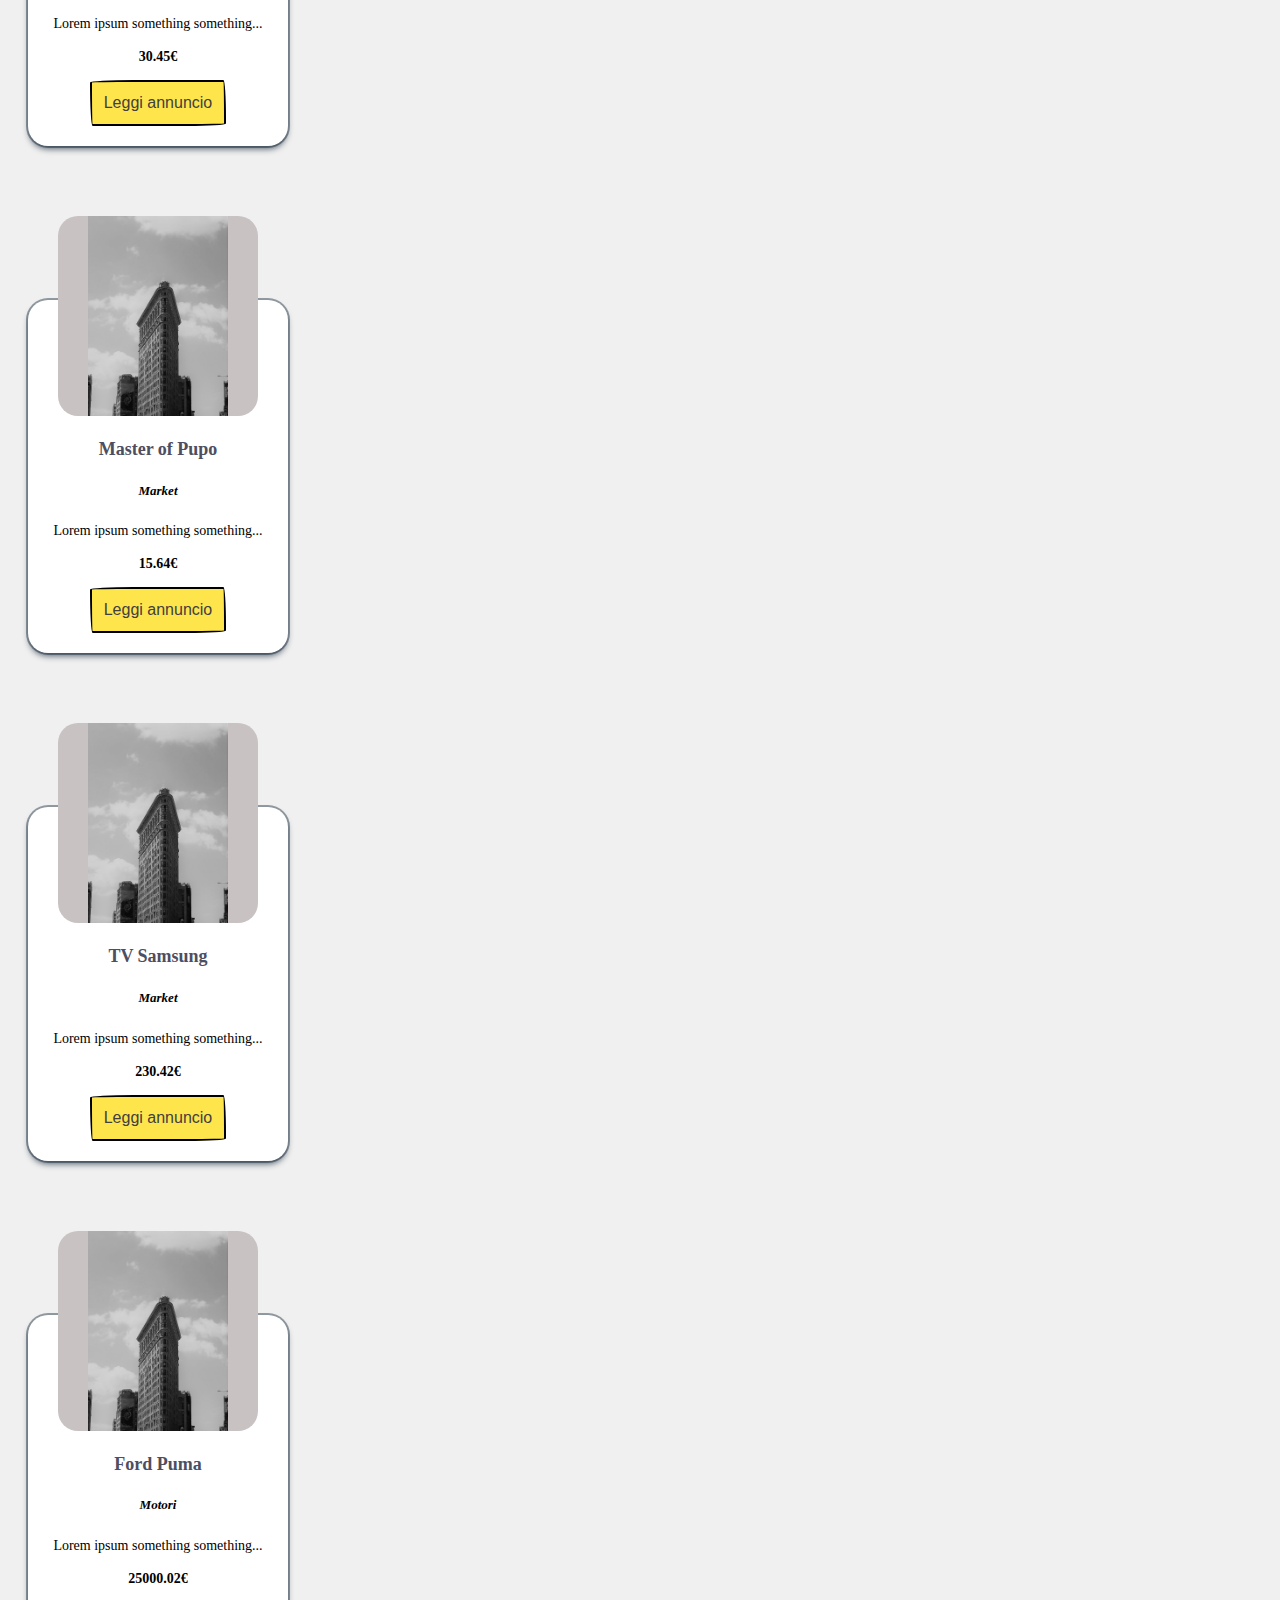
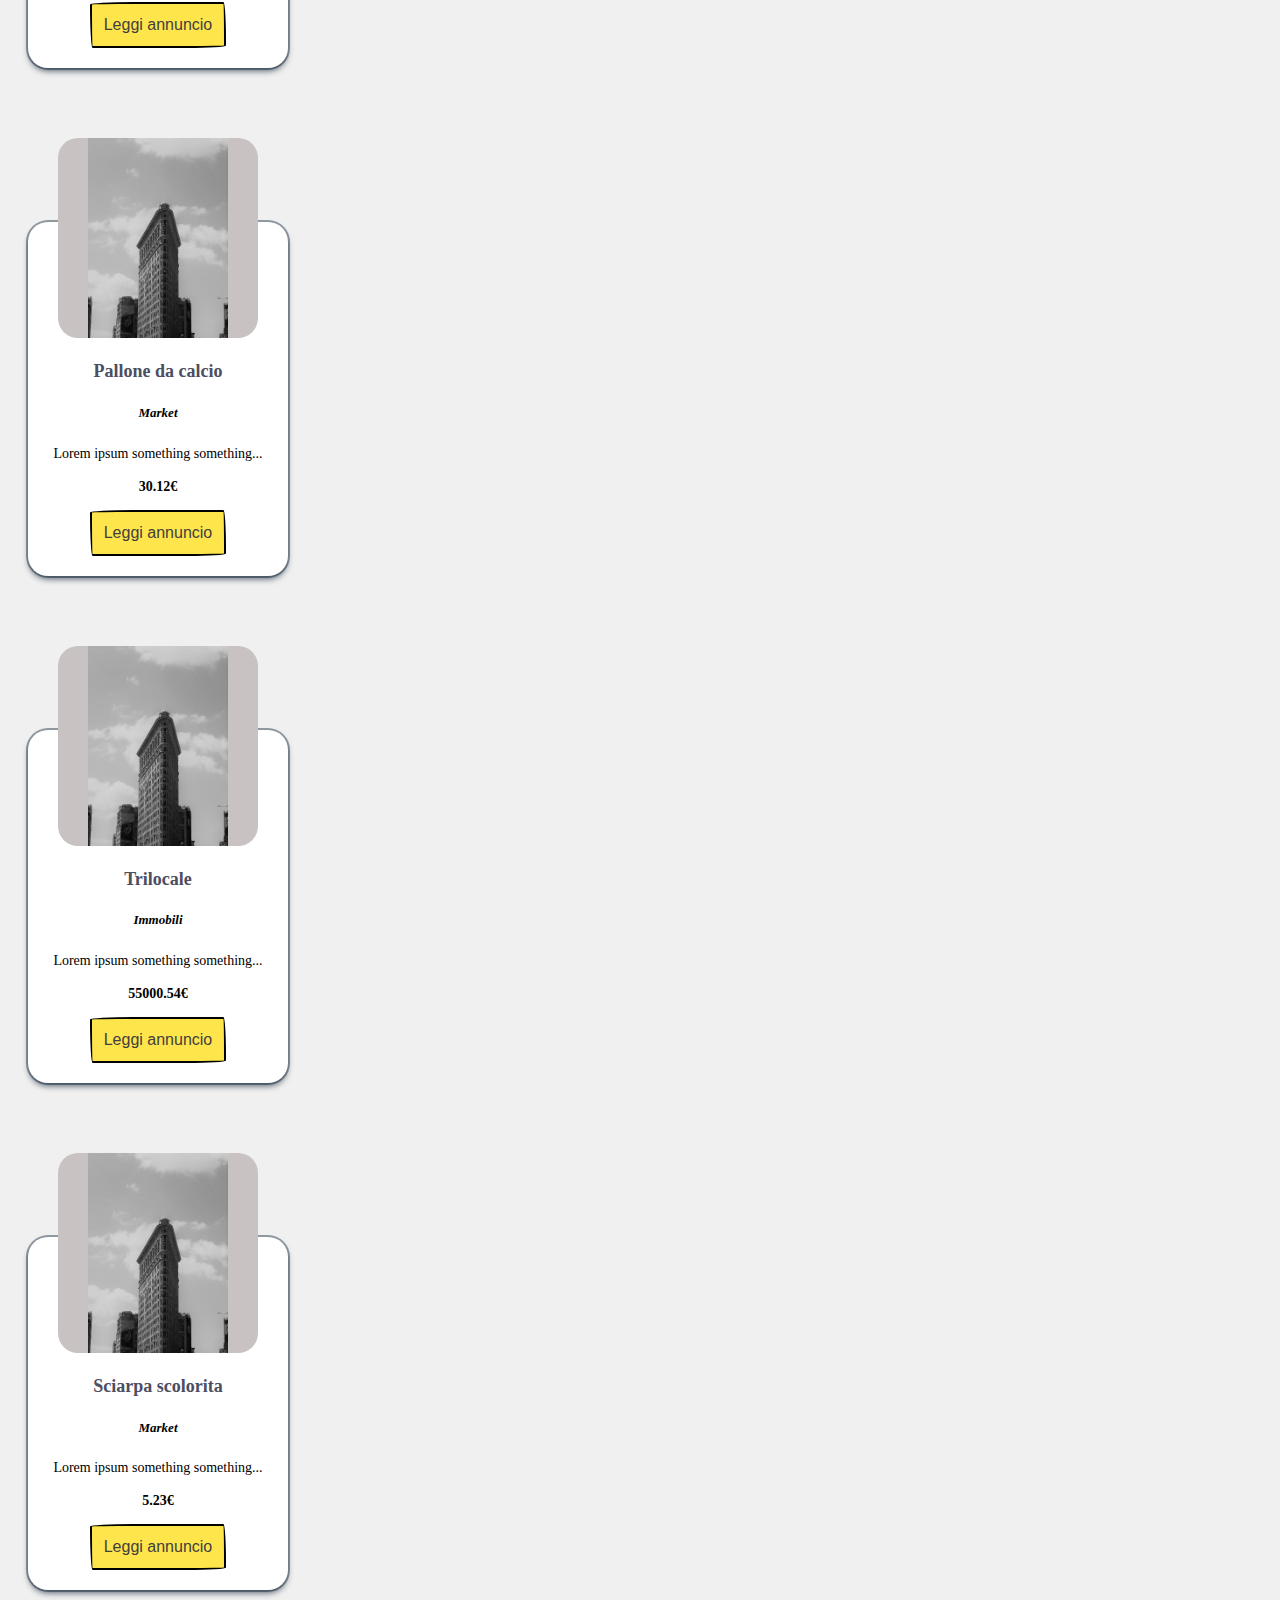
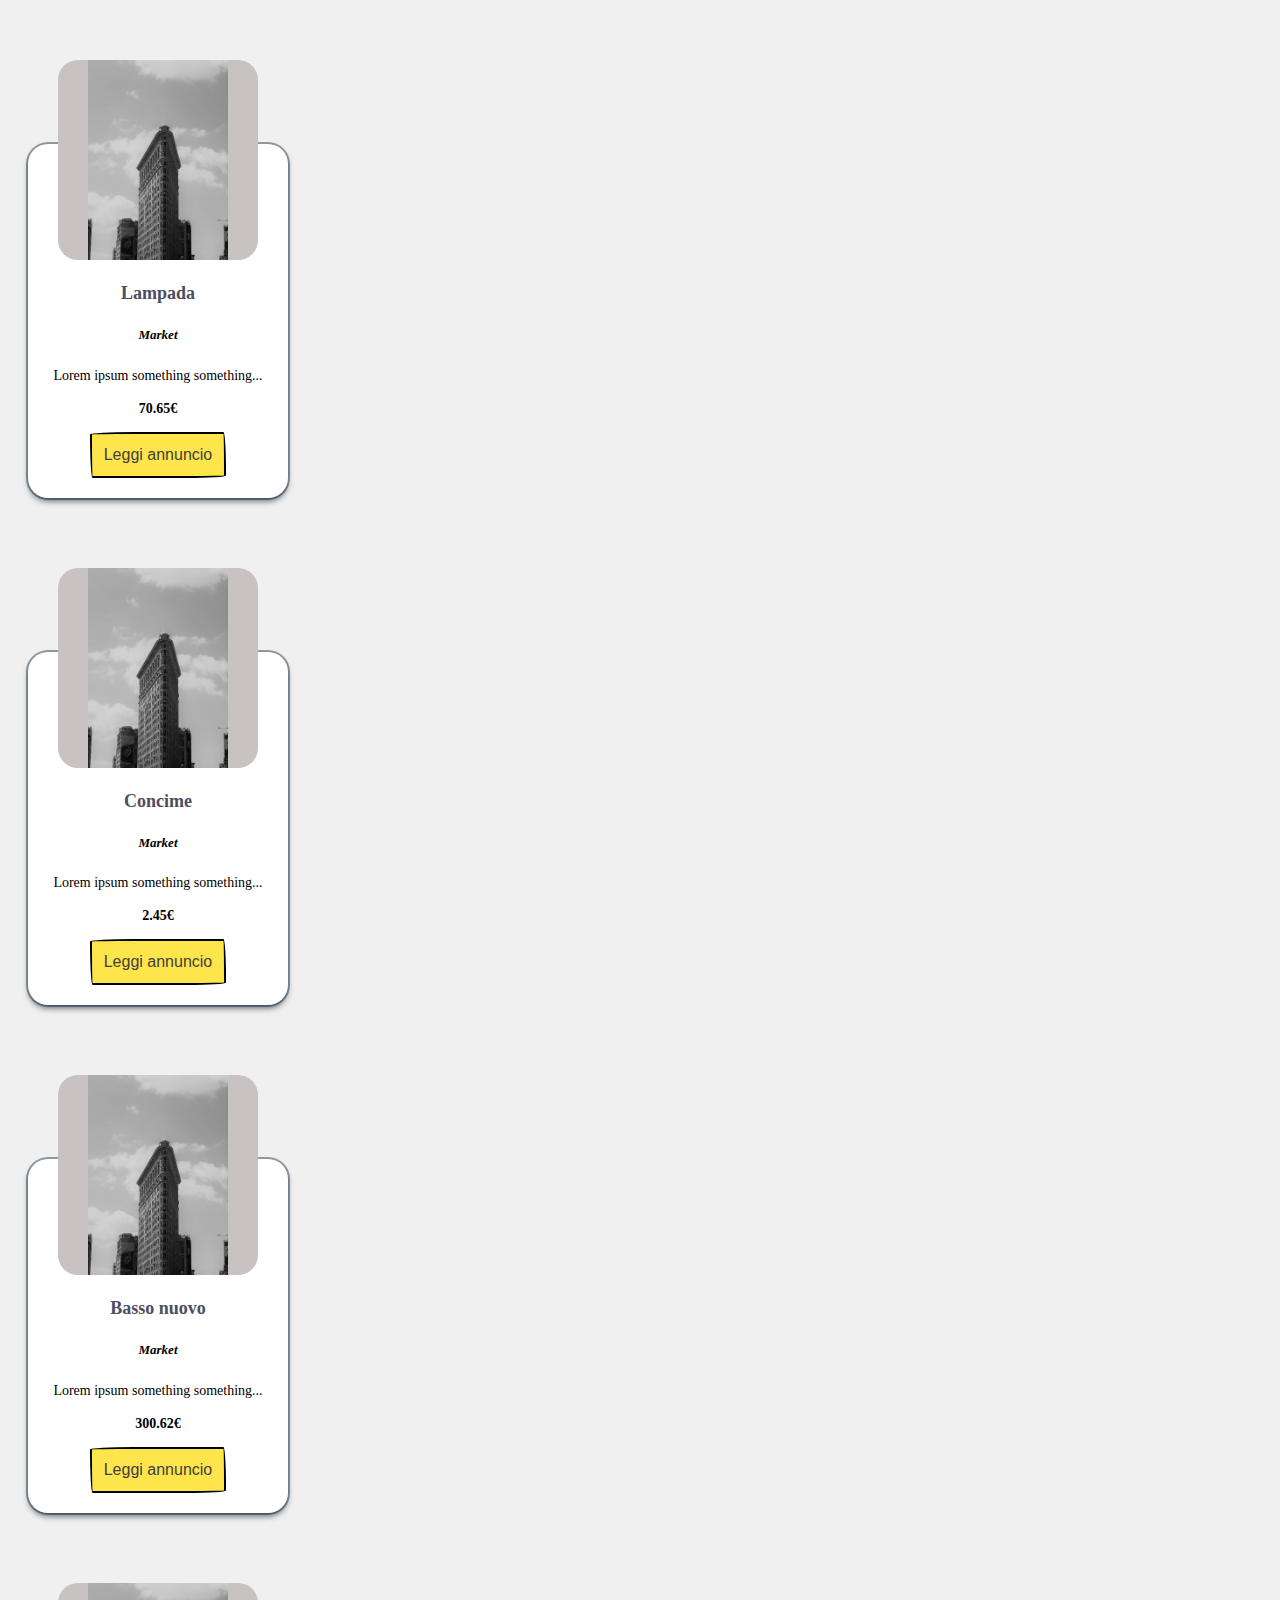
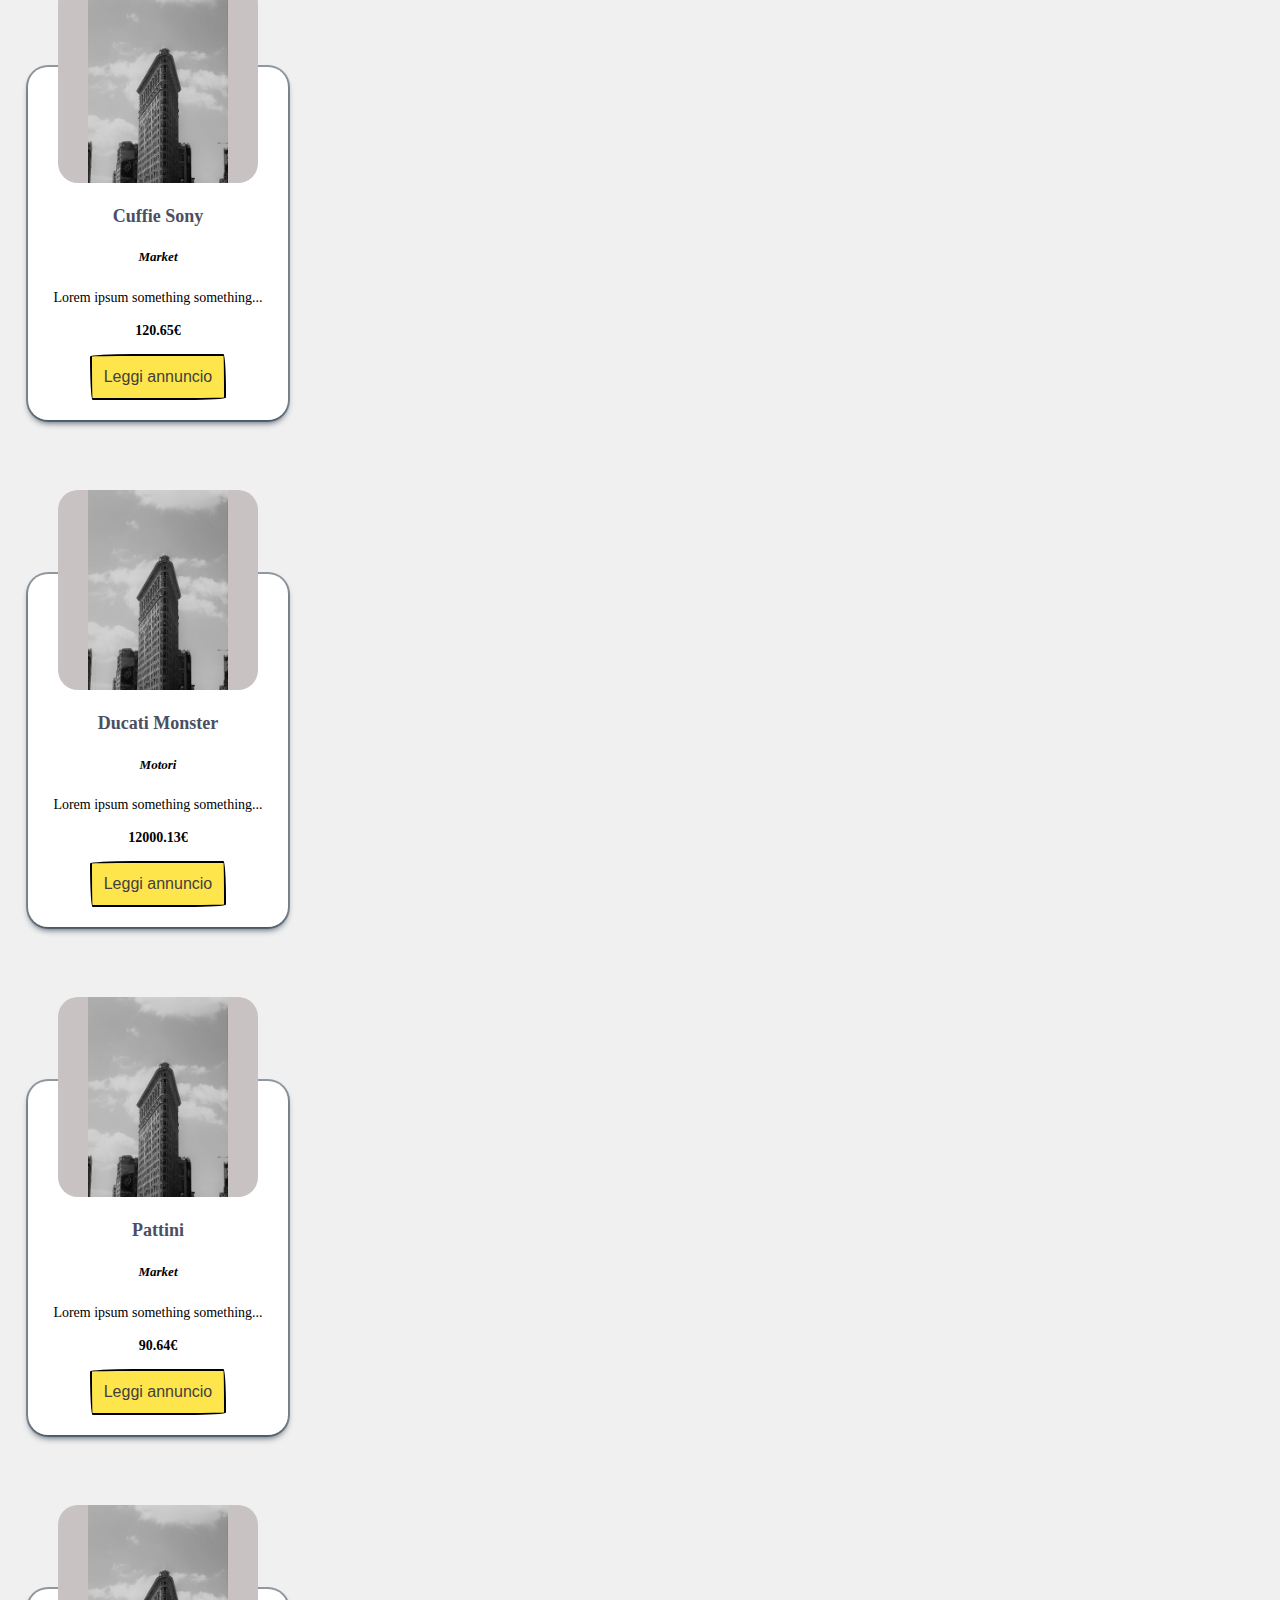
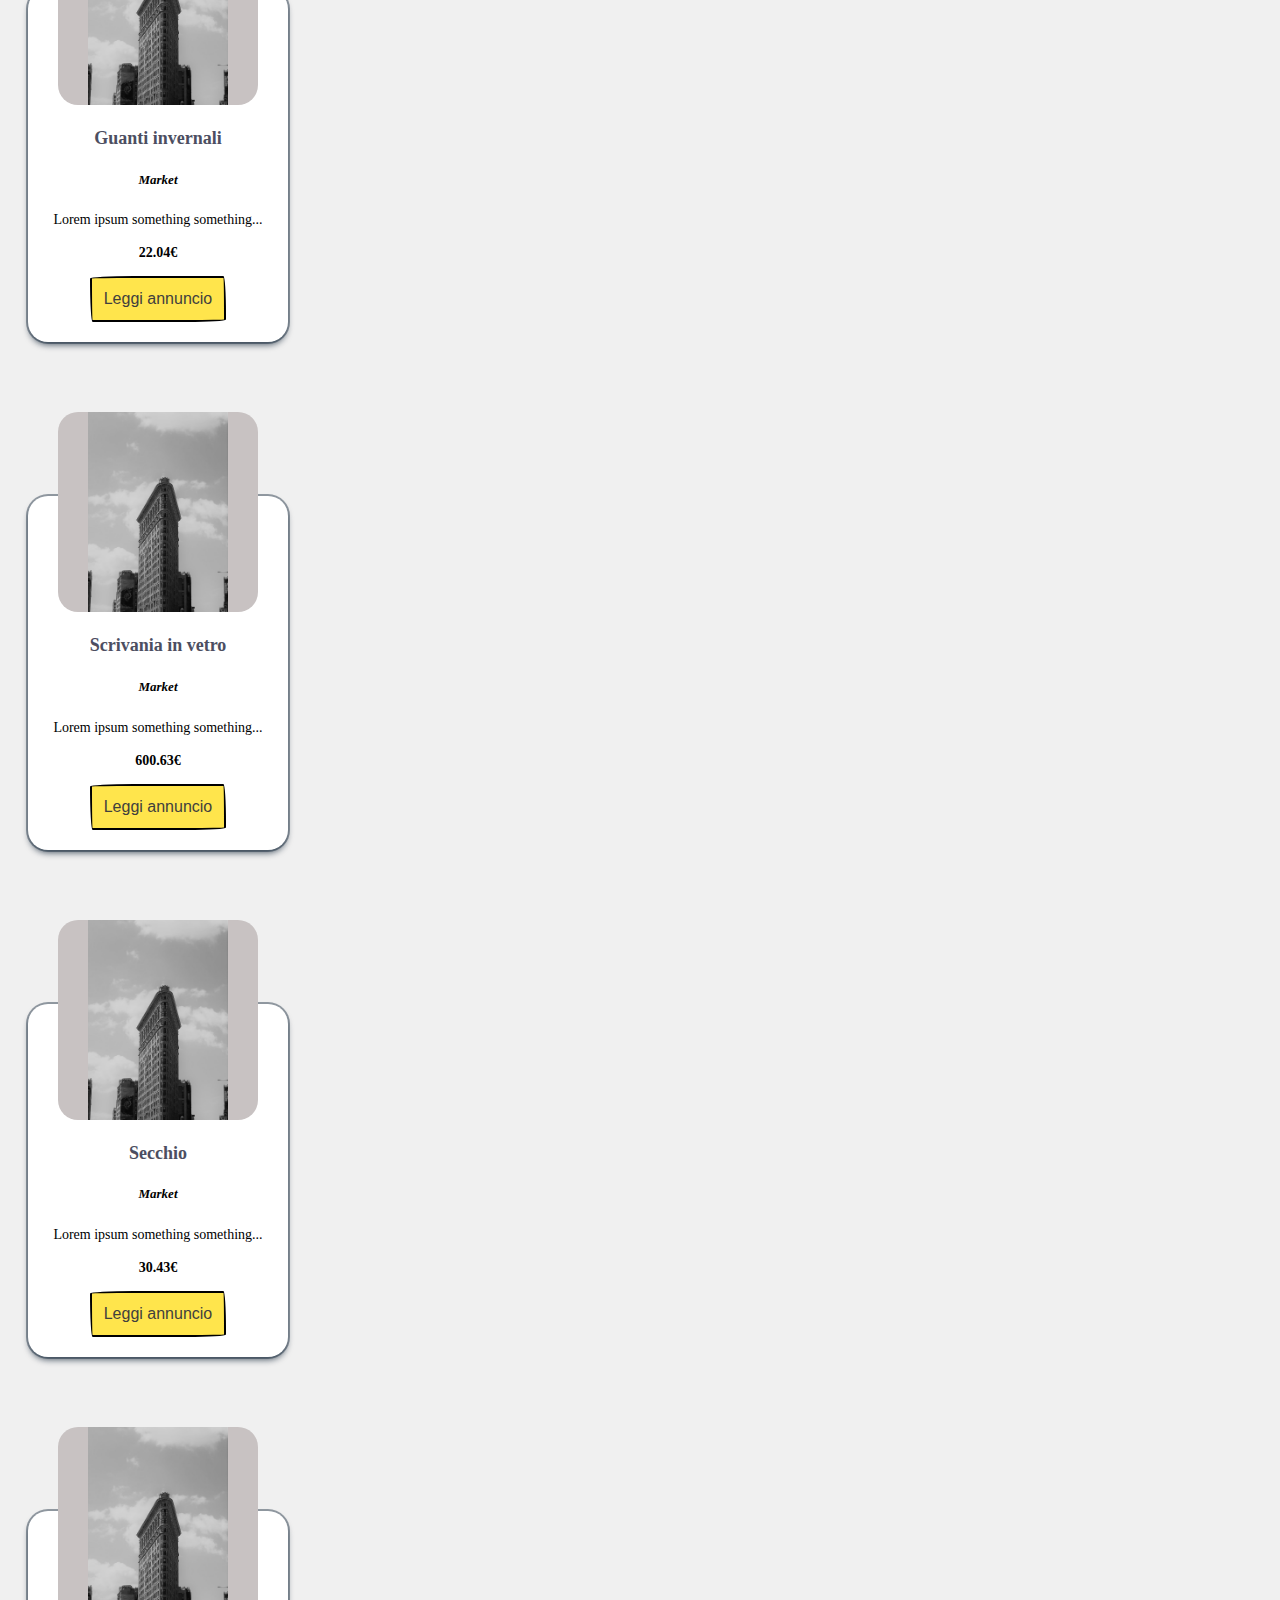
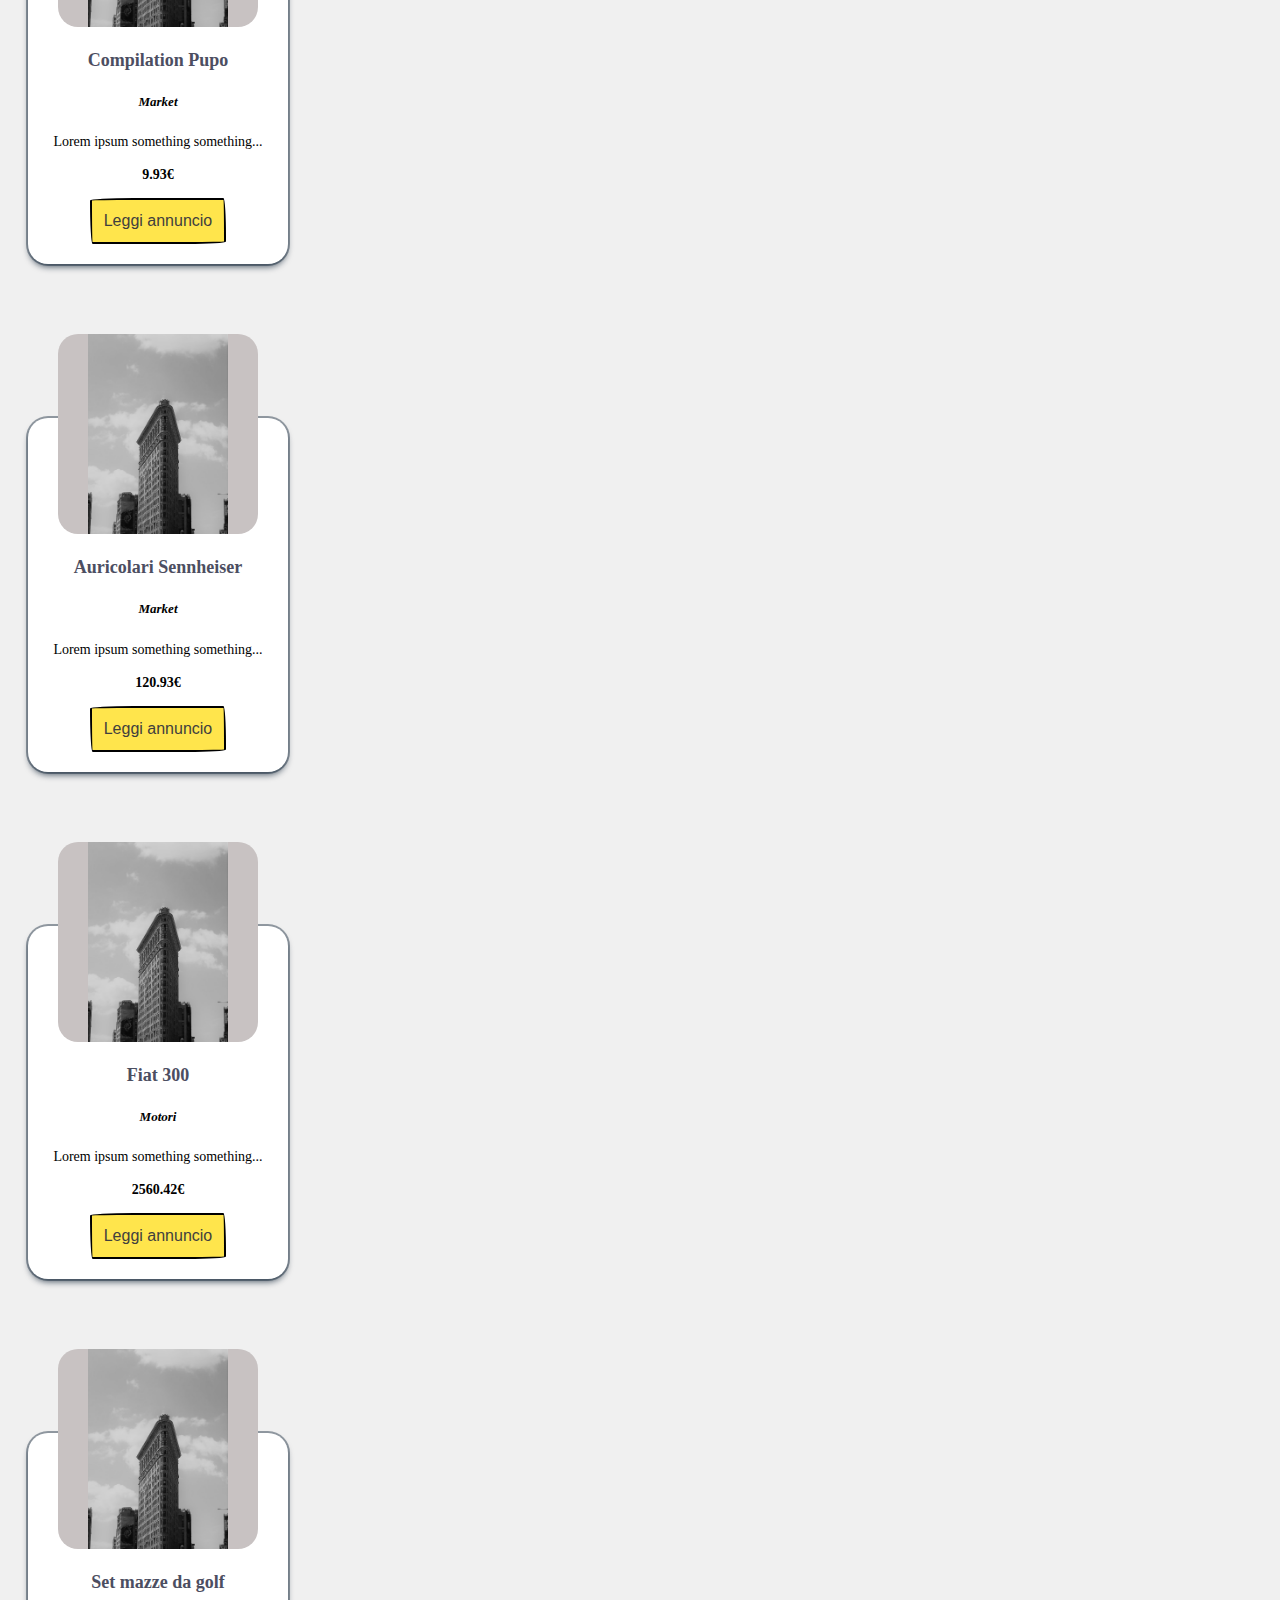
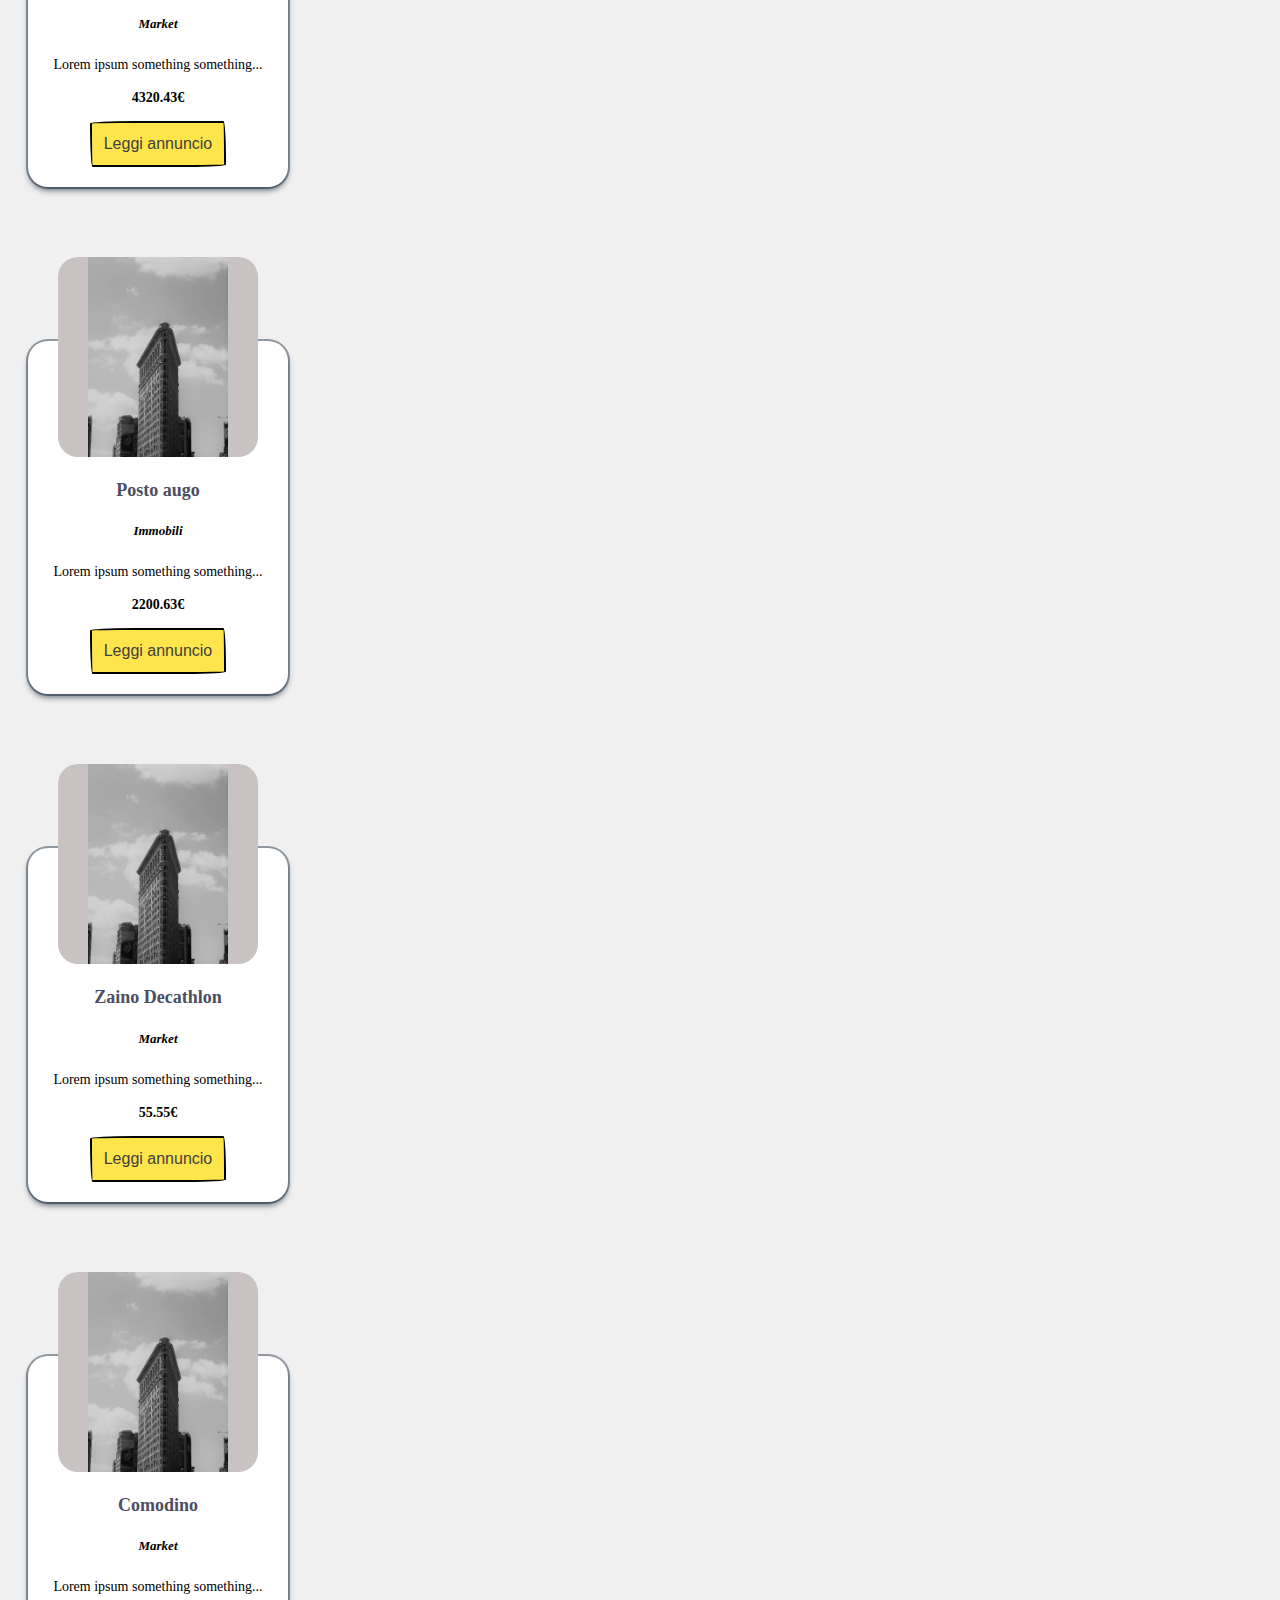
==== commit 9abec2a4: "finished order AZ" ====
--- a/annunci.html
+++ b/annunci.html
@@ -123,6 +123,21 @@
         <div class="row">
             <div class="col-12 col-md-3 py-5">
                 <div>
+                    <h4 class="r-link link text-underlined">Ordina</h4>
+                    <div class="form-check">
+                        <input class="form-check-input order-input" type="radio" name="orderRadio" id="radioDescAlpha" checked value="DescAlpha">
+                        <label class="form-check-label" for="radioDesAlpha" >
+                          Dalla A alla Z
+                        </label>
+                      </div>
+                      <div class="form-check">
+                        <input class="form-check-input order-input" type="radio" name="orderRadio" id="radioAscAlpha" value="AscAlpha">
+                        <label class="form-check-label" for="radioAscAlpha">
+                          Dalla Z alla A
+                        </label>
+                      </div>
+                </div>
+                <div>
                     <h4 class="r-link link text-underlined">Filtra per categoria</h4>
                     <div id="categoriesFilterWrapper">
                     </div>
